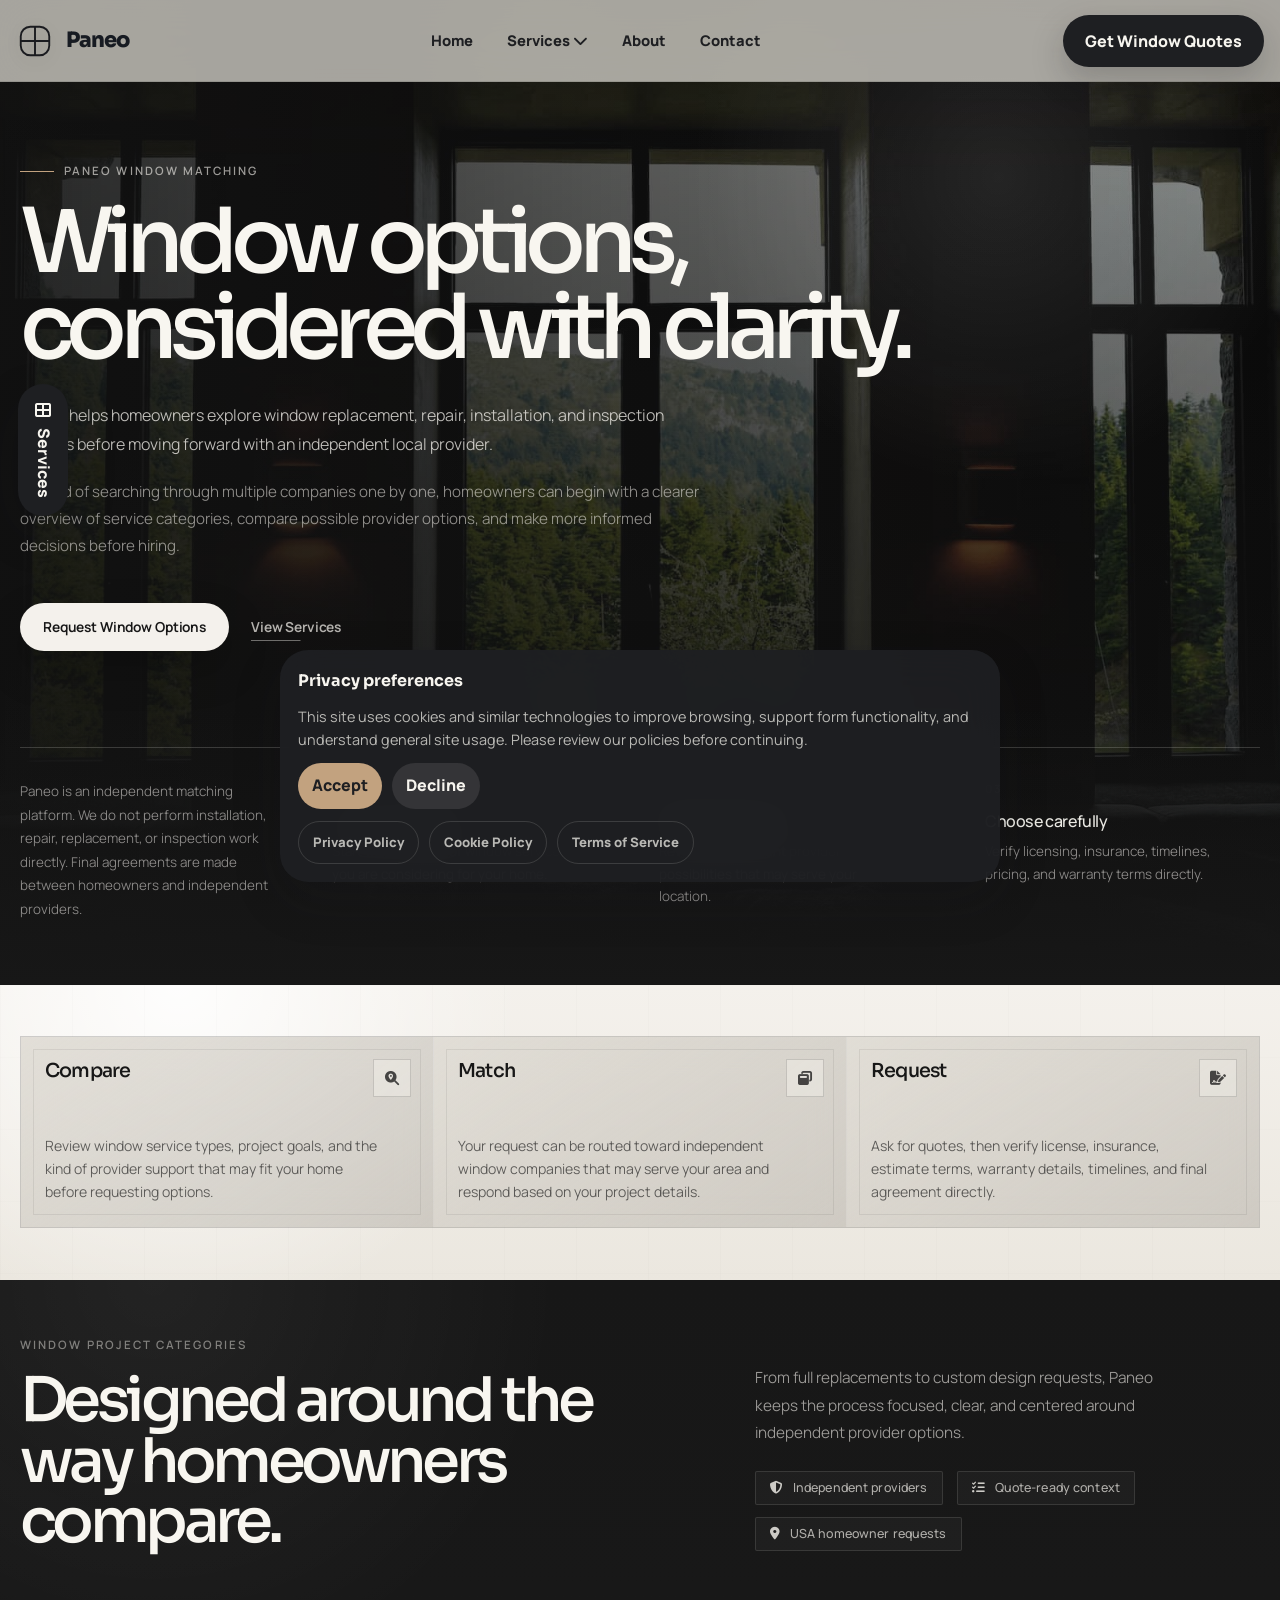
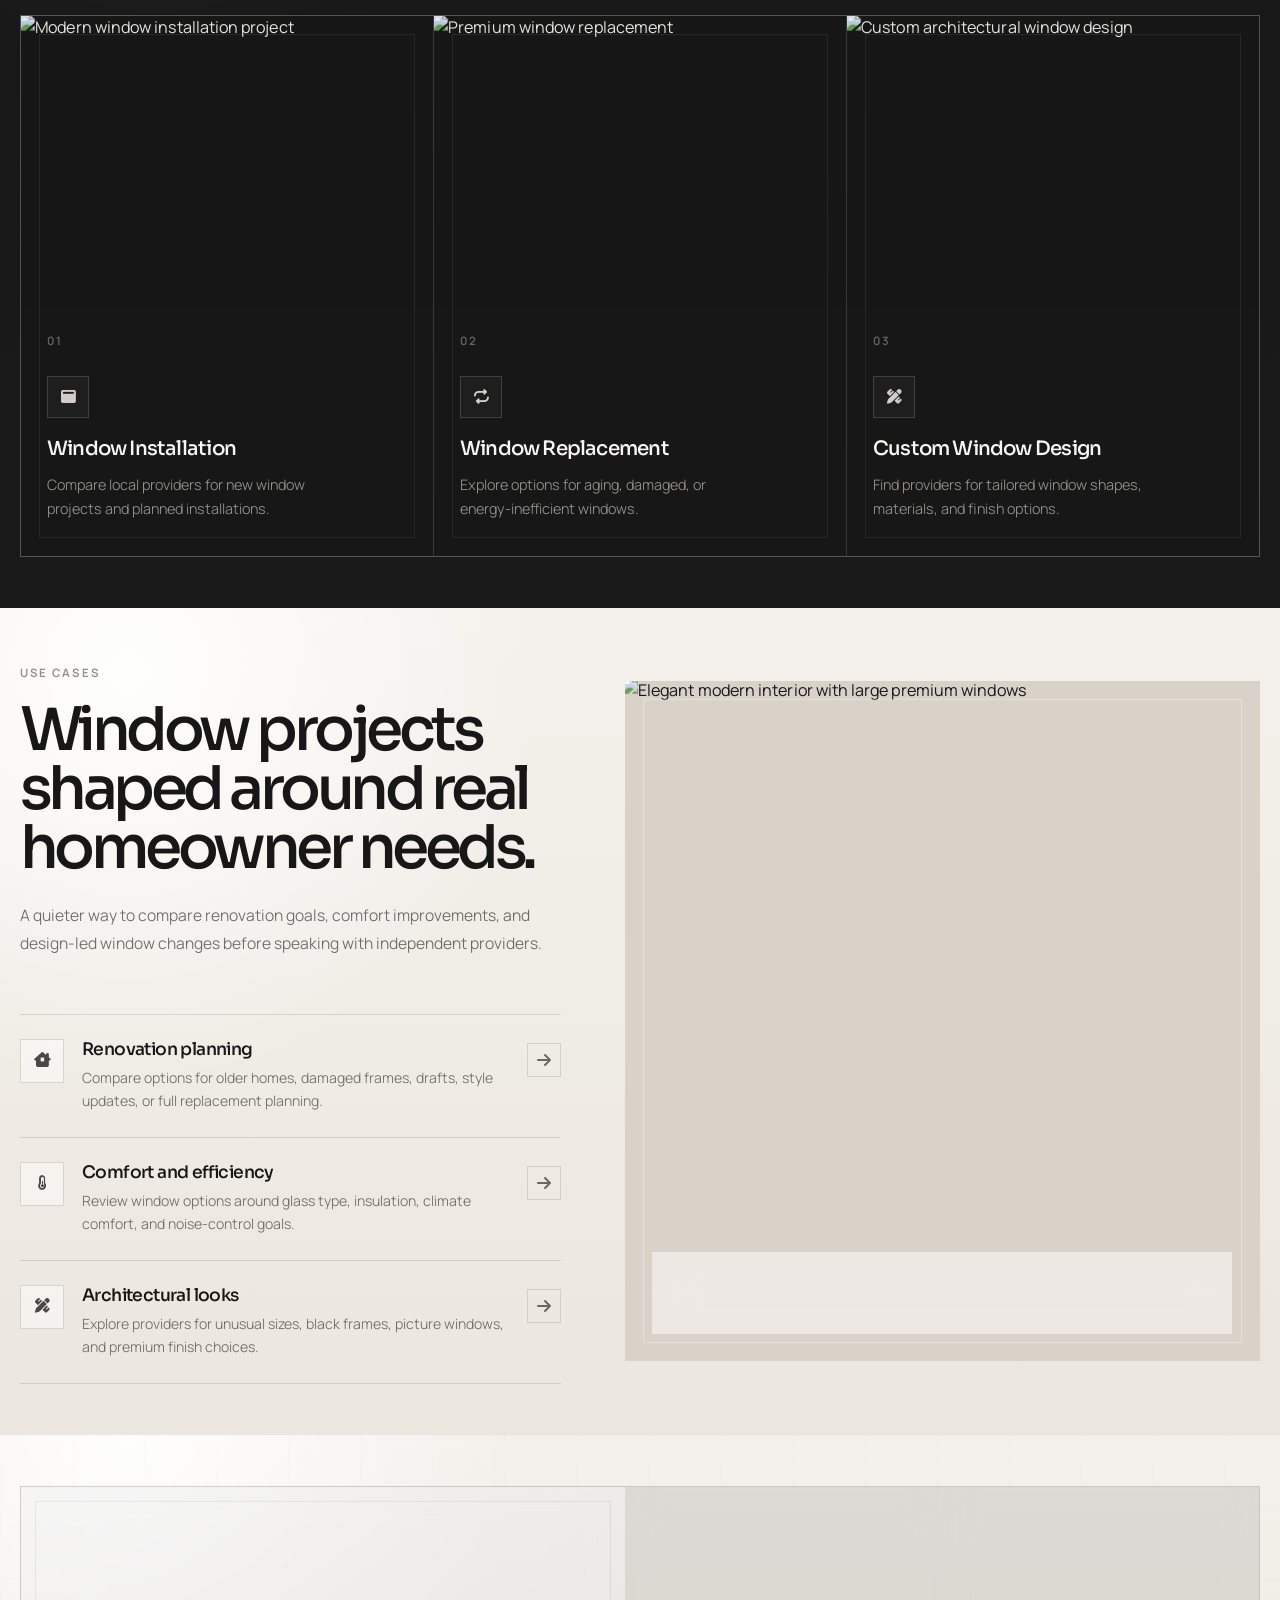
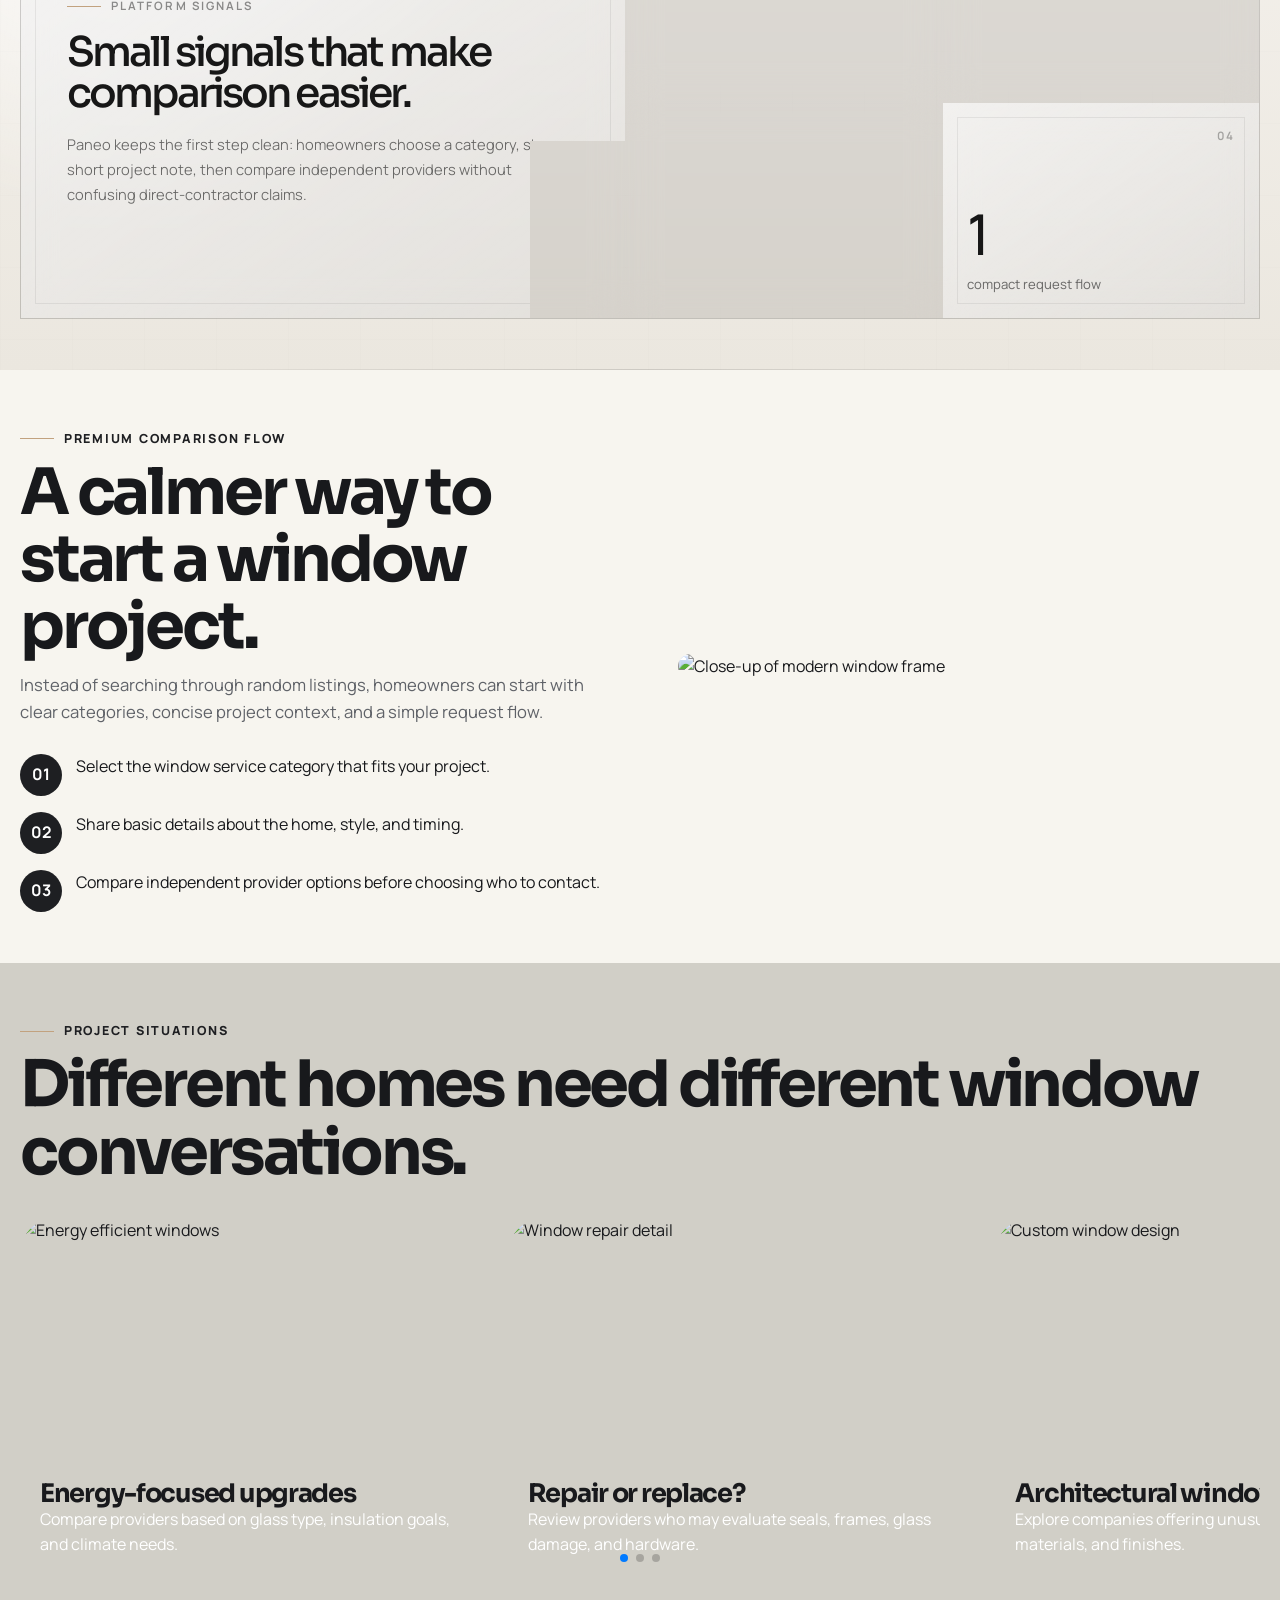
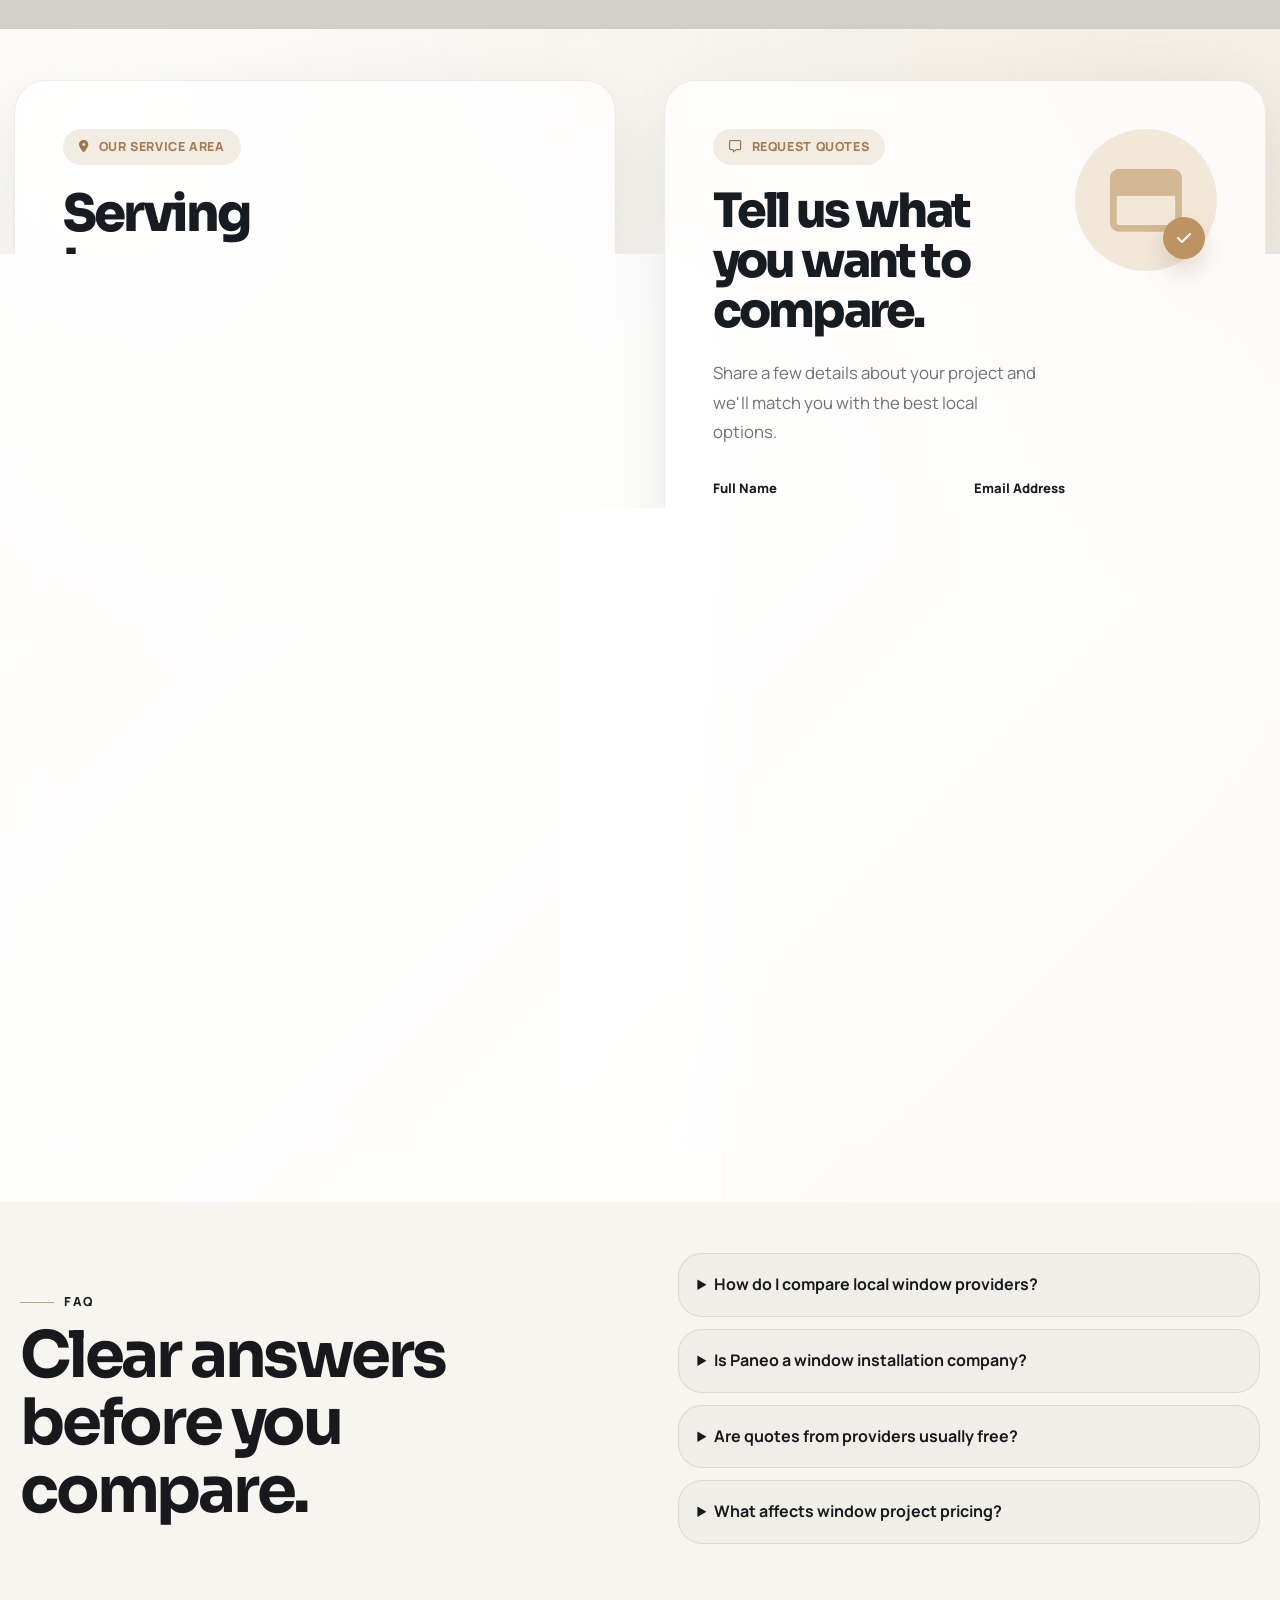
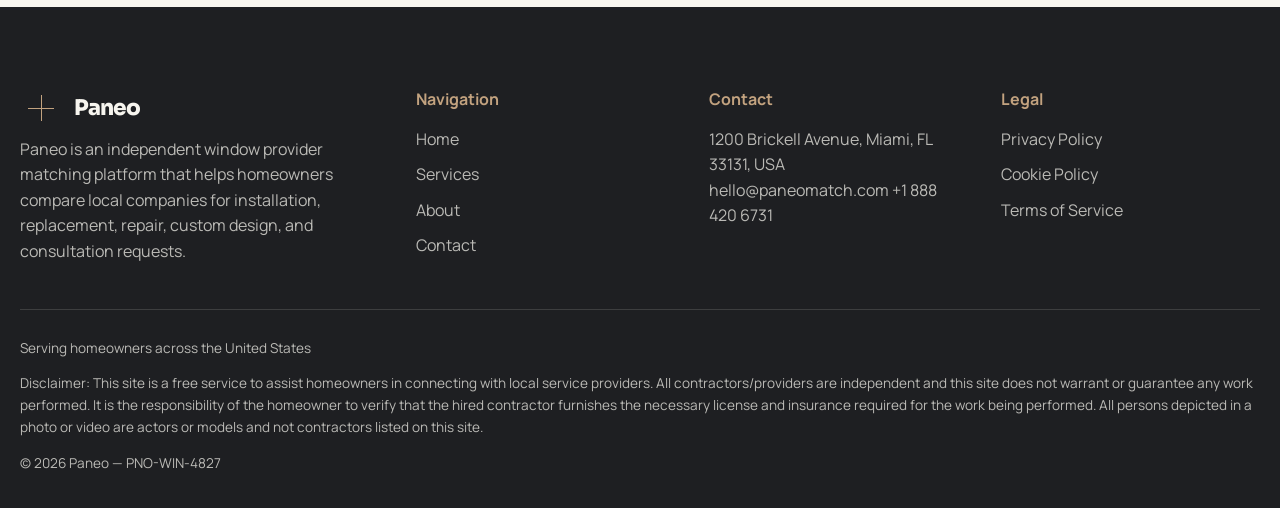
==== index.html @ 827bf626 "+" ====
<!DOCTYPE html>
<html lang="en">

<head>
    <meta charset="UTF-8">
    <meta name="viewport" content="width=device-width, initial-scale=1.0">
    <title>Paneo | Compare Local Window Providers</title>

    <meta name="description"
        content="Paneo helps homeowners compare local window providers for installation, replacement, repair, custom design, energy-efficient windows, and consultations.">

    <link rel="icon" href="favicon.svg" type="image/svg+xml">

    <!-- Fonts -->
    <link
        href="https://fonts.googleapis.com/css2?family=Manrope:wght@400;500;600;700;800&family=Sora:wght@500;600;700;800&display=swap"
        rel="stylesheet">

    <!-- Icons -->
    <link rel="stylesheet" href="https://cdnjs.cloudflare.com/ajax/libs/font-awesome/6.5.0/css/all.min.css">

    <!-- Swiper -->
    <link rel="stylesheet" href="https://cdn.jsdelivr.net/npm/swiper@11/swiper-bundle.min.css" />

    <!-- AOS -->
    <link rel="stylesheet" href="https://unpkg.com/aos@2.3.1/dist/aos.css">

    <!-- Styles -->
    <link rel="stylesheet" href="css/style.css">
</head>

<body>
    <a class="skip-link" href="#main">Skip to content</a>

    <!-- HEADER -->
    <header class="site-header">
        <div class="header-inner">
            <a class="logo logo-premium-simple" href="index.html" aria-label="Paneo home">
                <svg class="logo-icon" viewBox="0 0 48 48" fill="none">
                    <rect x="6" y="6" width="36" height="36" rx="12" />
                    <line x1="24" y1="6" x2="24" y2="42" />
                    <line x1="6" y1="24" x2="42" y2="24" />
                </svg>

                <span class="logo-text">Paneo</span>
            </a>

            <nav class="desktop-nav" aria-label="Main navigation">
                <a href="index.html">Home</a>

                <div class="nav-dropdown">
                    <button class="nav-dropdown-toggle" type="button" aria-expanded="false">
                        Services <i class="fa-solid fa-chevron-down"></i>
                    </button>

                    <div class="services-dropdown" data-services-dropdown></div>
                </div>

                <a href="about.html">About</a>
                <a href="contact.html">Contact</a>
            </nav>

            <div class="header-actions">
                <a class="btn btn-primary" href="tel:+18884206731" data-phone>
                    Get Window Quotes
                </a>

                <button class="mobile-menu-toggle" type="button" data-menu-toggle aria-label="Open menu"
                    aria-expanded="false">
                    <i class="fa-solid fa-bars"></i>
                </button>
            </div>
        </div>
    </header>

    <!-- MOBILE MENU -->
    <div class="mobile-menu" data-mobile-menu aria-hidden="true">
        <div class="mobile-menu-inner">
            <nav class="mobile-nav" aria-label="Mobile navigation">
                <a href="index.html">Home</a>

                <button class="mobile-services-toggle" type="button" data-mobile-services-toggle aria-expanded="false">
                    Services <i class="fa-solid fa-plus"></i>
                </button>

                <div class="mobile-services-list" data-mobile-services-list></div>

                <a href="about.html">About</a>
                <a href="contact.html">Contact</a>
            </nav>

            <div class="mobile-contact">
                <a href="tel:+18884206731" data-phone-number>+1 888 420 6731</a>
                <a href="mailto:hello@paneomatch.com" data-email-link data-email>hello@paneomatch.com</a>
                <span data-address>1200 Brickell Avenue, Miami, FL 33131, USA</span>
            </div>
        </div>
    </div>

    <a class="sticky-service-btn" href="services.html">
        <i class="fa-solid fa-table-cells-large"></i>
        Services
    </a>

    <main id="main">
        <!-- HERO -->
        <section class="home-hero">
            <div class="hero-bg">
                <img src="images/home/home-hero.jpg" alt="Bright modern interior with elegant large windows">
            </div>

            <div class="hero-overlay"></div>

            <div class="container">
                <div class="hero-grid">
                    <div class="hero-content reveal-up">
                        <span class="eyebrow">Paneo Window Matching</span>

                        <h1>
                            Window options, considered with clarity.
                        </h1>

                        <p class="lead">
                            Paneo helps homeowners explore window replacement, repair,
                            installation, and inspection options before moving forward
                            with an independent local provider.
                        </p>

                        <p class="hero-subtext">
                            Instead of searching through multiple companies one by one,
                            homeowners can begin with a clearer overview of service categories,
                            compare possible provider options, and make more informed decisions
                            before hiring.
                        </p>

                        <div class="hero-actions">
                            <a class="btn btn-primary" href="contact.html">
                                Request Window Options
                            </a>

                            <a class="btn btn-outline" href="services.html">
                                View Services
                            </a>
                        </div>
                    </div>
                </div>

                <div class="home-hero-meta reveal-up">
                    <p class="home-hero-meta-note">
                        Paneo is an independent matching platform. We do not perform
                        installation, repair, replacement, or inspection work directly.
                        Final agreements are made between homeowners and independent providers.
                    </p>

                    <div class="home-hero-meta-item">
                        <span>01</span>
                        <strong>Define the project</strong>
                        <p>Start with the type of window service you are considering for your home.</p>
                    </div>

                    <div class="home-hero-meta-item">
                        <span>02</span>
                        <strong>Compare options</strong>
                        <p>Review independent provider possibilities that may serve your location.</p>
                    </div>

                    <div class="home-hero-meta-item">
                        <span>03</span>
                        <strong>Choose carefully</strong>
                        <p>Verify licensing, insurance, timelines, pricing, and warranty terms directly.</p>
                    </div>
                </div>
            </div>
        </section>

        <!-- INTRO STRIP -->
        <section class="home-strip section">
            <div class="container strip-grid">
                <div class="strip-item reveal-up">
                    <i class="fa-solid fa-magnifying-glass-location"></i>
                    <h3>Compare</h3>
                    <p>
                        Review window service types, project goals, and the kind of provider support
                        that may fit your home before requesting options.
                    </p>
                </div>

                <div class="strip-item reveal-up">
                    <i class="fa-solid fa-window-restore"></i>
                    <h3>Match</h3>
                    <p>
                        Your request can be routed toward independent window companies that may serve
                        your area and respond based on your project details.
                    </p>
                </div>

                <div class="strip-item reveal-up">
                    <i class="fa-solid fa-file-signature"></i>
                    <h3>Request</h3>
                    <p>
                        Ask for quotes, then verify license, insurance, estimate terms, warranty details,
                        timelines, and final agreement directly.
                    </p>
                </div>
            </div>
        </section>

        <!-- SERVICES PREVIEW -->
        <section class="home-services section">
            <div class="container">
                <div class="home-services-head reveal-up">
                    <div class="home-services-head__left">
                        <span class="home-services-kicker">Window project categories</span>
                        <h2>Designed around the way homeowners compare.</h2>
                    </div>

                    <div class="home-services-head__right">
                        <p class="home-services-lead">
                            From full replacements to custom design requests, Paneo keeps the
                            process focused, clear, and centered around independent provider options.
                        </p>

                        <div class="home-services-meta">
                            <span><i class="fa-solid fa-shield-halved"></i> Independent providers</span>
                            <span><i class="fa-solid fa-list-check"></i> Quote-ready context</span>
                            <span><i class="fa-solid fa-location-dot"></i> USA homeowner requests</span>
                        </div>
                    </div>
                </div>

                <div class="home-services-grid">
                    <a class="home-service-card reveal-up" href="window-installation.html">
                        <div class="home-service-card__image">
                            <img src="images/services/window-installation.jpg" alt="Modern window installation project">
                        </div>

                        <div class="home-service-card__content">
                            <span class="home-service-card__number">01</span>
                            <i class="fa-solid fa-window-maximize"></i>
                            <h3>Window Installation</h3>
                            <p>Compare local providers for new window projects and planned installations.</p>
                        </div>
                    </a>

                    <a class="home-service-card reveal-up" href="window-replacement.html">
                        <div class="home-service-card__image">
                            <img src="images/services/window-replacement.jpg" alt="Premium window replacement">
                        </div>

                        <div class="home-service-card__content">
                            <span class="home-service-card__number">02</span>
                            <i class="fa-solid fa-repeat"></i>
                            <h3>Window Replacement</h3>
                            <p>Explore options for aging, damaged, or energy-inefficient windows.</p>
                        </div>
                    </a>

                    <a class="home-service-card reveal-up" href="custom-window-design.html">
                        <div class="home-service-card__image">
                            <img src="images/services/custom-window-design.jpg"
                                alt="Custom architectural window design">
                        </div>

                        <div class="home-service-card__content">
                            <span class="home-service-card__number">03</span>
                            <i class="fa-solid fa-pen-ruler"></i>
                            <h3>Custom Window Design</h3>
                            <p>Find providers for tailored window shapes, materials, and finish options.</p>
                        </div>
                    </a>
                </div>
            </div>
        </section>


        <!-- USE CASES UPGRADE -->
        <section class="home-usecases section">
            <div class="container">
                <div class="home-usecases-grid">

                    <div class="home-usecases-content reveal-up">
                        <span class="home-usecases-kicker">Use cases</span>

                        <h2>
                            Window projects shaped around real homeowner needs.
                        </h2>

                        <p class="home-usecases-lead">
                            A quieter way to compare renovation goals, comfort improvements,
                            and design-led window changes before speaking with independent providers.
                        </p>

                        <div class="home-usecases-list">
                            <a class="home-usecase-item" href="window-replacement.html">
                                <div class="home-usecase-icon">
                                    <i class="fa-solid fa-house-chimney-window"></i>
                                </div>

                                <div>
                                    <h3>Renovation planning</h3>
                                    <p>
                                        Compare options for older homes, damaged frames, drafts,
                                        style updates, or full replacement planning.
                                    </p>
                                </div>

                                <span class="home-usecase-arrow">
                                    <i class="fa-solid fa-arrow-right"></i>
                                </span>
                            </a>

                            <a class="home-usecase-item" href="energy-efficient-windows.html">
                                <div class="home-usecase-icon">
                                    <i class="fa-solid fa-temperature-half"></i>
                                </div>

                                <div>
                                    <h3>Comfort and efficiency</h3>
                                    <p>
                                        Review window options around glass type, insulation,
                                        climate comfort, and noise-control goals.
                                    </p>
                                </div>

                                <span class="home-usecase-arrow">
                                    <i class="fa-solid fa-arrow-right"></i>
                                </span>
                            </a>

                            <a class="home-usecase-item" href="custom-window-design.html">
                                <div class="home-usecase-icon">
                                    <i class="fa-solid fa-pen-ruler"></i>
                                </div>

                                <div>
                                    <h3>Architectural looks</h3>
                                    <p>
                                        Explore providers for unusual sizes, black frames,
                                        picture windows, and premium finish choices.
                                    </p>
                                </div>

                                <span class="home-usecase-arrow">
                                    <i class="fa-solid fa-arrow-right"></i>
                                </span>
                            </a>
                        </div>
                    </div>

                    <div class="home-usecases-media reveal-up">
                        <img src="images/home/usecases-window.jpg"
                            alt="Elegant modern interior with large premium windows">

                        <div class="home-usecases-media-note">
                            <span>Paneo</span>
                            <strong>Compare window options before choosing a provider.</strong>
                        </div>
                    </div>

                </div>
            </div>
        </section>

        <section class="metric-strip section">
            <div class="container metric-grid">
                <div class="metric-copy reveal-up">
                    <span class="eyebrow">Platform signals</span>
                    <h2>Small signals that make comparison easier.</h2>
                    <p>
                        Paneo keeps the first step clean: homeowners choose a category,
                        share a short project note, then compare independent providers
                        without confusing direct-contractor claims.
                    </p>
                </div>

                <div class="metric-tile reveal-up">
                    <em>01</em>
                    <strong data-count-to="6">0</strong>
                    <span>focused window categories</span>
                </div>

                <div class="metric-tile reveal-up">
                    <em>02</em>
                    <strong data-count-to="50" data-count-suffix="+">0</strong>
                    <span>state-level search coverage</span>
                </div>

                <div class="metric-tile reveal-up">
                    <em>03</em>
                    <strong data-count-to="3">0</strong>
                    <span>verification checkpoints</span>
                </div>

                <div class="metric-tile reveal-up">
                    <em>04</em>
                    <strong data-count-to="1">0</strong>
                    <span>compact request flow</span>
                </div>
            </div>
        </section>

        <!-- EXPERIENCE SECTION -->
        <section class="home-experience section">
            <div class="container experience-grid">
                <div class="experience-copy reveal-up">
                    <span class="eyebrow">Premium comparison flow</span>
                    <h2>A calmer way to start a window project.</h2>
                    <p class="lead">
                        Instead of searching through random listings, homeowners can start with
                        clear categories, concise project context, and a simple request flow.
                    </p>

                    <div class="experience-list">
                        <div>
                            <span>01</span>
                            <p>Select the window service category that fits your project.</p>
                        </div>
                        <div>
                            <span>02</span>
                            <p>Share basic details about the home, style, and timing.</p>
                        </div>
                        <div>
                            <span>03</span>
                            <p>Compare independent provider options before choosing who to contact.</p>
                        </div>
                    </div>
                </div>

                <div class="experience-visual reveal-up">
                    <img src="images/home/home-square-window-detail.jpg" alt="Close-up of modern window frame">
                </div>
            </div>
        </section>

        <!-- SWIPER -->
        <section class="home-slider section">
            <div class="container">
                <div class="section-header reveal-up">
                    <div class="section-header__main">
                        <span class="eyebrow">Project situations</span>
                        <h2>Different homes need different window conversations.</h2>
                    </div>
                </div>

                <div class="swiper homeProjectSwiper reveal-up">
                    <div class="swiper-wrapper">
                        <div class="swiper-slide project-slide">
                            <img src="images/home/slider-energy-windows.jpg" alt="Energy efficient windows">
                            <div>
                                <h3>Energy-focused upgrades</h3>
                                <p>Compare providers based on glass type, insulation goals, and climate needs.</p>
                            </div>
                        </div>

                        <div class="swiper-slide project-slide">
                            <img src="images/home/slider-repair-window.jpg" alt="Window repair detail">
                            <div>
                                <h3>Repair or replace?</h3>
                                <p>Review providers who may evaluate seals, frames, glass damage, and hardware.</p>
                            </div>
                        </div>

                        <div class="swiper-slide project-slide">
                            <img src="images/home/slider-custom-window.jpg" alt="Custom window design">
                            <div>
                                <h3>Architectural windows</h3>
                                <p>Explore companies offering unusual sizes, shapes, materials, and finishes.</p>
                            </div>
                        </div>
                    </div>

                    <div class="swiper-pagination"></div>
                </div>
            </div>
        </section>

        <!-- MAP + FORM -->
        <section class="home-contact section" id="contact">
            <div class="container">
                <div class="home-contact-grid">

                    <div class="home-contact-card home-contact-info">
                        <span class="home-contact-pill">
                            <i class="fa-solid fa-location-dot"></i>
                            Our service area
                        </span>

                        <h2>Serving homeowners across the <span>United States.</span></h2>

                        <p class="home-contact-lead">
                            Paneo helps you compare independent window providers in your area
                            so you can choose with confidence.
                        </p>

                        <div class="home-contact-stats">
                            <div>
                                <i class="fa-solid fa-shield-halved"></i>
                                <strong>50+</strong>
                                <span>States Covered</span>
                            </div>

                            <div>
                                <i class="fa-regular fa-building"></i>
                                <strong>10,000+</strong>
                                <span>Verified Providers</span>
                            </div>

                            <div>
                                <i class="fa-regular fa-star"></i>
                                <strong>100%</strong>
                                <span>Independent</span>
                            </div>
                        </div>

                        <div class="home-contact-map">
                            <img src="images/home/contact-map.jpg" alt="Paneo service area map">

                            <div class="home-contact-map-card">
                                <strong>1200 Brickell Ave</strong>
                                <span>1200 Brickell Ave, Miami, FL<br>33131, USA</span>

                                <a href="https://www.google.com/maps?q=1200%20Brickell%20Avenue%20Miami%20FL%2033131%20USA"
                                    target="_blank">
                                    <i class="fa-solid fa-arrow-up-right-from-square"></i>
                                    Get Directions
                                </a>
                            </div>

                            <span class="home-contact-pin">
                                <i class="fa-solid fa-location-dot"></i>
                            </span>
                        </div>

                        <div class="home-contact-note">
                            <i class="fa-solid fa-globe"></i>

                            <div>
                                <strong>Not in the area?</strong>
                                <span>We may still be able to help.</span>
                            </div>

                            <a href="contact.html">
                                Contact Us
                                <i class="fa-solid fa-arrow-right"></i>
                            </a>
                        </div>
                    </div>

                    <div class="home-contact-card home-contact-form-card">
                        <div class="home-contact-form-top">
                            <div>
                                <span class="home-contact-pill">
                                    <i class="fa-regular fa-message"></i>
                                    Request quotes
                                </span>

                                <h2>Tell us what you want to compare.</h2>

                                <p class="home-contact-lead">
                                    Share a few details about your project and we'll match
                                    you with the best local options.
                                </p>
                            </div>

                            <div class="home-contact-window-icon">
                                <i class="fa-regular fa-window-maximize"></i>
                                <span><i class="fa-solid fa-check"></i></span>
                            </div>
                        </div>

                        <form class="home-contact-form">
                            <div class="home-contact-form-grid">
                                <label class="home-contact-field">
                                    <span>Full Name</span>
                                    <input type="text" name="name" placeholder="Your name" required>
                                </label>

                                <label class="home-contact-field">
                                    <span>Email Address</span>
                                    <input type="email" name="email" placeholder="you@example.com" required>
                                </label>

                                <label class="home-contact-field">
                                    <span>Phone Number</span>
                                    <input type="tel" name="phone" placeholder="(000) 123-4567" required>
                                </label>

                                <label class="home-contact-field home-contact-select">
                                    <span>Service Type</span>

                                    <select name="service" required>
                                        <option value="">Select a service</option>
                                        <option>Window Installation</option>
                                        <option>Window Replacement</option>
                                        <option>Window Repair</option>
                                        <option>Custom Window Design</option>
                                        <option>Energy-Efficient Windows</option>
                                        <option>Window Consultation</option>
                                    </select>

                                    <i class="fa-solid fa-chevron-down"></i>
                                </label>

                                <label class="home-contact-field home-contact-field-wide">
                                    <span>Project Details <em>(optional)</em></span>
                                    <textarea name="message" maxlength="500"
                                        placeholder="Tell us about your project..."></textarea>
                                    <small>0/500</small>
                                </label>
                            </div>

                            <div class="home-contact-trust">
                                <div>
                                    <i class="fa-solid fa-lock"></i>
                                    <p><strong>Your info is safe</strong><span>We never share your data.</span></p>
                                </div>

                                <div>
                                    <i class="fa-regular fa-clock"></i>
                                    <p><strong>Fast responses</strong><span>Most quotes in 24–48 hrs.</span></p>
                                </div>

                                <div>
                                    <i class="fa-solid fa-badge-check"></i>
                                    <p><strong>No obligation</strong><span>Compare at your pace.</span></p>
                                </div>
                            </div>

                            <button class="home-contact-submit" type="submit">
                                Submit Request
                                <i class="fa-solid fa-arrow-right"></i>
                            </button>
                        </form>
                    </div>

                </div>
            </div>
        </section>

        <!-- FAQ -->
        <section class="home-faq section">
            <div class="container faq-grid">
                <div class="section-header reveal-up">
                    <div class="section-header__main">
                        <span class="eyebrow">FAQ</span>
                        <h2>Clear answers before you compare.</h2>
                    </div>
                </div>

                <div class="faq-list reveal-up">
                    <details>
                        <summary>How do I compare local window providers?</summary>
                        <p>Start by choosing a service category, then request provider options based on your project
                            type, location, timing, and window preferences.</p>
                    </details>

                    <details>
                        <summary>Is Paneo a window installation company?</summary>
                        <p>No. Paneo is an independent matching platform. Contractors and providers are independent, and
                            homeowners choose who they contact or hire.</p>
                    </details>

                    <details>
                        <summary>Are quotes from providers usually free?</summary>
                        <p>Many providers offer free estimates, but quote policies can vary. Homeowners should confirm
                            pricing and terms directly with each provider.</p>
                    </details>

                    <details>
                        <summary>What affects window project pricing?</summary>
                        <p>Pricing may depend on window size, glass type, frame material, quantity, labor, property
                            access, location, and the provider selected.</p>
                    </details>
                </div>
            </div>
        </section>
    </main>

    <footer class="site-footer"></footer>

    <!-- FAQ Schema -->
    <script type="application/ld+json">
    {
        "@context": "https://schema.org",
        "@type": "FAQPage",
        "mainEntity": [
            {
                "@type": "Question",
                "name": "How do I compare local window providers?",
                "acceptedAnswer": {
                    "@type": "Answer",
                    "text": "Start by choosing a service category, then request provider options based on your project type, location, timing, and window preferences."
                }
            },
            {
                "@type": "Question",
                "name": "Is Paneo a window installation company?",
                "acceptedAnswer": {
                    "@type": "Answer",
                    "text": "No. Paneo is an independent matching platform. Contractors and providers are independent, and homeowners choose who they contact or hire."
                }
            },
            {
                "@type": "Question",
                "name": "Are quotes from providers usually free?",
                "acceptedAnswer": {
                    "@type": "Answer",
                    "text": "Many providers offer free estimates, but quote policies can vary. Homeowners should confirm pricing and terms directly with each provider."
                }
            },
            {
                "@type": "Question",
                "name": "What affects window project pricing?",
                "acceptedAnswer": {
                    "@type": "Answer",
                    "text": "Pricing may depend on window size, glass type, frame material, quantity, labor, property access, location, and the provider selected."
                }
            }
        ]
    }
    </script>

    <script src="https://cdn.jsdelivr.net/npm/swiper@11/swiper-bundle.min.js"></script>
    <script src="https://unpkg.com/aos@2.3.1/dist/aos.js"></script>

    <script src="js/config.js"></script>
    <script src="js/services-data.js"></script>
    <script src="js/main.js"></script>
    <script src="js/home.js"></script>
</body>

</html>
---- css/style.css ----
/* ===============================
   PANE0 / PANEO GLOBAL STYLES
================================ */

@import url("home.css");
@import url("services.css");
@import url("about.css");
@import url("contact.css");
@import url("service-page.css");
@import url("legal.css");
@import url("premium-upgrades.css");
@import url("final-redesign.css");
@import url("ultra-polish.css");

/* ===============================
   VARIABLES
================================ */

:root {
    --color-bg: #d1cfc7;
    --color-bg-soft: #ddd9cf;
    --color-dark: #1e1f22;
    --color-dark-2: #18191c;
    --color-accent: #c2a27f;
    --color-accent-dark: #9f7d59;
    --color-line: #9a9da3;
    --color-white: #f7f5ef;
    --color-muted: #5f6268;

    --font-main: "Manrope", system-ui, sans-serif;
    --font-display: "Sora", system-ui, sans-serif;

    --container: 1440px;
    --header-height: 82px;

    --radius-sm: 14px;
    --radius-md: 24px;
    --radius-lg: 36px;
    --radius-xl: 48px;

    --shadow-soft: 0 24px 80px rgba(24, 25, 28, 0.12);
    --shadow-card: 0 18px 50px rgba(24, 25, 28, 0.16);

    --transition: 0.35s ease;
}

/* ===============================
   RESET
================================ */

*,
*::before,
*::after {
    box-sizing: border-box;
}

html {
    scroll-behavior: smooth;
    overflow-x: hidden;
    scroll-padding-top: calc(var(--header-height) + 12px);
}

body {
    margin: 0;
    min-width: 320px;
    overflow-x: hidden;
    background:
        radial-gradient(circle at 15% 5%, rgba(255, 255, 255, 0.35), transparent 28%),
        linear-gradient(135deg, var(--color-bg), var(--color-bg-soft));
    color: var(--color-text, #18191c);
    font-family: var(--font-main);
    font-size: 16px;
    line-height: 1.6;
}

img,
picture,
video,
canvas,
svg {
    max-width: 100%;
    display: block;
}

img {
    object-fit: cover;
}

a {
    color: inherit;
    text-decoration: none;
}

button,
input,
textarea,
select {
    font: inherit;
}

button {
    border: 0;
    cursor: pointer;
}

ul,
ol {
    padding: 0;
    margin: 0;
    list-style: none;
}

h1,
h2,
h3,
h4,
p {
    margin: 0;
}

/* ===============================
   ACCESSIBILITY
================================ */

.skip-link {
    position: fixed;
    top: 14px;
    left: 14px;
    z-index: 9999;
    transform: translateY(-140%);
    padding: 12px 18px;
    background: var(--color-dark);
    color: var(--color-white);
    border-radius: 999px;
    transition: var(--transition);
}

.skip-link:focus {
    transform: translateY(0);
}

:focus-visible {
    outline: 3px solid var(--color-accent);
    outline-offset: 4px;
}

/* ===============================
   BASE LAYOUT
================================ */

.container {
    width: min(100% - 40px, var(--container));
    margin-inline: auto;
}

.section {
    position: relative;
    padding: clamp(35px, 4vw, 65px) 0;
}

.section-header {
    max-width: 760px;
    margin-bottom: clamp(16px, 2.5vw, 32px);
}

.section-header__main {
    min-width: 0;
}

@media (min-width: 1100px) {
    .section-header {
        max-width: none;
        display: flex;
        flex-wrap: wrap;
        align-items: flex-end;
        justify-content: space-between;
        column-gap: clamp(24px, 4vw, 84px);
        row-gap: 16px;
    }

    .section-header__main {
        flex: 1 1 520px;
    }

    .section-header .lead {
        flex: 0 1 540px;
        margin-top: 0;
        max-width: 540px;
        min-width: 0;
    }
}

.eyebrow {
    display: inline-flex;
    align-items: center;
    gap: 10px;
    margin-bottom: 10px;
    color: var(--color-dark);
    font-size: 0.78rem;
    font-weight: 800;
    letter-spacing: 0.14em;
    text-transform: uppercase;
}

.eyebrow::before {
    content: "";
    width: 34px;
    height: 1px;
    background: var(--color-accent);
}

h1,
h2,
h3 {
    font-family: var(--font-display);
    color: var(--color-dark-2);
    line-height: 1.05;
    letter-spacing: -0.05em;
}

h1 {
    font-size: clamp(3.1rem, 8vw, 8.5rem);
}

h2 {
    font-size: clamp(2.2rem, 5vw, 5.6rem);
}

h3 {
    font-size: clamp(1.35rem, 2vw, 2.2rem);
}

.lead {
    max-width: 680px;
    margin-top: 12px;
    color: var(--color-muted);
    font-size: clamp(1rem, 1.3vw, 1.18rem);
}

/* ===============================
   BUTTONS
================================ */

.btn {
    display: inline-flex;
    align-items: center;
    justify-content: center;
    gap: 10px;
    min-height: 52px;
    padding: 14px 22px;
    border-radius: 999px;
    font-weight: 800;
    line-height: 1;
    transition: transform var(--transition), box-shadow var(--transition), background var(--transition);
}

.btn-primary {
    background: var(--color-dark);
    color: var(--color-white);
    box-shadow: 0 14px 34px rgba(24, 25, 28, 0.22);
}

.btn-primary:hover {
    transform: translateY(-3px);
    background: #000;
    box-shadow: 0 22px 50px rgba(24, 25, 28, 0.3);
}

.btn-accent {
    background: var(--color-accent);
    color: var(--color-dark);
}

.btn-accent:hover {
    transform: translateY(-3px);
    background: var(--color-accent-dark);
}

.btn-ghost {
    border: 1px solid rgba(24, 25, 28, 0.18);
    background: rgba(247, 245, 239, 0.42);
    color: var(--color-dark);
    backdrop-filter: blur(18px);
}

.btn-ghost:hover {
    transform: translateY(-3px);
    border-color: var(--color-dark);
}

/* ===============================
   HEADER
================================ */

.site-header {
    position: fixed;
    top: 0;
    left: 0;
    right: 0;
    z-index: 1000;
    height: var(--header-height);
    background: rgba(209, 207, 199, 0.78);
    backdrop-filter: blur(22px);
    border-bottom: 1px solid rgba(24, 25, 28, 0.12);
}

.header-inner {
    width: min(100% - 32px, var(--container));
    height: 100%;
    margin-inline: auto;
    display: flex;
    align-items: center;
    justify-content: space-between;
    gap: 24px;
}

.logo {
    display: inline-flex;
    align-items: center;
    gap: 12px;
    font-family: var(--font-display);
    font-size: 1.35rem;
    font-weight: 900;
    letter-spacing: -0.05em;
}

.logo-mark {
    position: relative;
    width: 42px;
    height: 42px;
    border: 1px solid var(--color-dark);
    border-radius: 14px;
}

.logo-mark::before,
.logo-mark::after {
    content: "";
    position: absolute;
    background: var(--color-accent);
}

.logo-mark::before {
    left: 50%;
    top: 7px;
    width: 1px;
    height: 26px;
}

.logo-mark::after {
    top: 50%;
    left: 7px;
    width: 26px;
    height: 1px;
}

.desktop-nav {
    display: flex;
    align-items: center;
    gap: 6px;
}

.desktop-nav a,
.nav-dropdown-toggle {
    padding: 12px 14px;
    border-radius: 999px;
    color: var(--color-dark);
    font-size: 0.92rem;
    font-weight: 800;
    background: transparent;
    transition: var(--transition);
}

.desktop-nav a:hover,
.nav-dropdown-toggle:hover {
    background: rgba(247, 245, 239, 0.55);
}

.header-actions {
    display: flex;
    align-items: center;
    gap: 12px;
}

.mobile-menu-toggle {
    display: none;
    width: 48px;
    height: 48px;
    border-radius: 50%;
    background: var(--color-dark);
    color: var(--color-white);
}

/* ===============================
   DROPDOWN
================================ */

.nav-dropdown {
    position: relative;
}

.services-dropdown {
    position: absolute;
    top: calc(100% + 18px);
    left: 0;
    width: 330px;
    padding: 12px;
    border: 1px solid rgba(24, 25, 28, 0.12);
    border-radius: 28px;
    background: rgba(247, 245, 239, 0.92);
    box-shadow: var(--shadow-soft);
    backdrop-filter: blur(22px);
    opacity: 0;
    visibility: hidden;
    transform: translateY(14px);
    transition: var(--transition);
}

.nav-dropdown:hover .services-dropdown,
.nav-dropdown.is-open .services-dropdown {
    opacity: 1;
    visibility: visible;
    transform: translateY(0);
}

.services-dropdown a {
    display: flex;
    align-items: center;
    gap: 12px;
    padding: 14px;
    border-radius: 18px;
}

.services-dropdown a:hover {
    background: rgba(194, 162, 127, 0.18);
}

/* ===============================
   MOBILE MENU
================================ */

.mobile-menu {
    position: fixed;
    inset: 0;
    z-index: 999;
    display: grid;
    align-items: center;
    padding: 100px 22px 28px;
    background:
        radial-gradient(circle at top right, rgba(194, 162, 127, 0.25), transparent 30%),
        var(--color-dark);
    color: var(--color-white);
    transform: translateX(100%);
    transition: transform 0.55s cubic-bezier(.19, 1, .22, 1);
}

.mobile-menu.is-open {
    transform: translateX(0);
}

.mobile-menu-inner {
    width: min(100%, 760px);
    margin-inline: auto;
}

.mobile-nav {
    display: grid;
    gap: 12px;
}

.mobile-nav a,
.mobile-services-toggle {
    display: flex;
    justify-content: space-between;
    align-items: center;
    padding: 18px 0;
    border-bottom: 1px solid rgba(247, 245, 239, 0.14);
    color: var(--color-white);
    font-family: var(--font-display);
    font-size: clamp(1.7rem, 8vw, 4rem);
    font-weight: 800;
    letter-spacing: -0.05em;
    background: transparent;
}

.mobile-services-list {
    display: none;
    gap: 10px;
    padding: 18px 0;
}

.mobile-services-list.is-open {
    display: grid;
}

.mobile-services-list a {
    font-family: var(--font-main);
    font-size: 1rem;
    letter-spacing: 0;
    padding: 12px 16px;
    border: 1px solid rgba(247, 245, 239, 0.14);
    border-radius: 999px;
}

.mobile-contact {
    margin-top: 34px;
    display: grid;
    gap: 12px;
    color: rgba(247, 245, 239, 0.78);
}

/* ===============================
   STICKY LEFT SERVICE BUTTON
================================ */

.sticky-service-btn {
    position: fixed;
    left: 18px;
    top: 50%;
    z-index: 800;
    transform: translateY(-50%);
    writing-mode: vertical-rl;
    display: inline-flex;
    align-items: center;
    gap: 10px;
    padding: 18px 12px;
    border-radius: 999px;
    background: var(--color-dark);
    color: var(--color-white);
    box-shadow: var(--shadow-card);
    font-weight: 800;
    transition: var(--transition);
}

.sticky-service-btn:hover {
    background: var(--color-accent);
    color: var(--color-dark);
}

/* ===============================
   CARDS
================================ */

.premium-card {
    position: relative;
    overflow: hidden;
    border: 1px solid rgba(24, 25, 28, 0.12);
    border-radius: var(--radius-lg);
    background: rgba(247, 245, 239, 0.48);
    box-shadow: var(--shadow-soft);
    backdrop-filter: blur(18px);
}

.image-card {
    position: relative;
    min-height: 420px;
    overflow: hidden;
    border-radius: var(--radius-lg);
    color: var(--color-white);
    isolation: isolate;
}

.image-card img {
    position: absolute;
    inset: 0;
    width: 100%;
    height: 100%;
    transition: transform 0.8s ease;
    z-index: -2;
}

.image-card::after {
    content: "";
    position: absolute;
    inset: 0;
    z-index: -1;
    background: linear-gradient(180deg, rgba(24, 25, 28, 0.1), rgba(24, 25, 28, 0.78));
}

.image-card:hover img {
    transform: scale(1.08);
}

.image-card-content {
    position: absolute;
    inset: auto 24px 24px;
    display: grid;
    gap: 12px;
}

/* ===============================
   FORMS
================================ */

.form-card {
    max-width: 560px;
    padding: clamp(22px, 4vw, 36px);
    border-radius: var(--radius-lg);
    background: rgba(247, 245, 239, 0.72);
    border: 1px solid rgba(24, 25, 28, 0.12);
    box-shadow: var(--shadow-soft);
}

.form-grid {
    display: grid;
    gap: 14px;
}

.form-field {
    position: relative;
}

.form-field input,
.form-field textarea,
.form-field select {
    width: 100%;
    min-height: 54px;
    padding: 15px 44px 15px 16px;
    border: 1px solid rgba(24, 25, 28, 0.16);
    border-radius: 18px;
    background: rgba(255, 255, 255, 0.42);
    color: var(--color-dark);
    resize: none;
    transition: var(--transition);
}

.form-field textarea {
    min-height: 110px;
}

.form-field input:focus,
.form-field textarea:focus,
.form-field select:focus {
    border-color: var(--color-accent);
    background: rgba(255, 255, 255, 0.7);
}

.form-field .field-check {
    position: absolute;
    right: 16px;
    top: 17px;
    width: 20px;
    height: 20px;
    border-radius: 50%;
    background: var(--color-accent);
    opacity: 0;
    transform: scale(0.6);
    transition: var(--transition);
}

.form-field input:valid+.field-check,
.form-field textarea:valid+.field-check {
    opacity: 1;
    transform: scale(1);
}

/* ===============================
   FOOTER
================================ */

.site-footer {
    position: relative;
    overflow: hidden;
    background: var(--color-dark);
    color: var(--color-white);
    padding: 80px 0 34px;
}

.footer-container {
    width: min(100% - 40px, var(--container));
    margin-inline: auto;
}

.footer-top {
    display: grid;
    grid-template-columns: 1.4fr repeat(3, 1fr);
    gap: 34px;
    padding-bottom: 44px;
    border-bottom: 1px solid rgba(247, 245, 239, 0.14);
}

.footer-brand h3 {
    color: var(--color-white);
    margin-bottom: 14px;
}

.footer-brand p,
.footer-bottom,
.footer-contact p,
.footer-contact a,
.footer-nav a,
.footer-legal a {
    color: rgba(247, 245, 239, 0.72);
}

.site-footer h4 {
    margin-bottom: 14px;
    color: var(--color-accent);
}

.site-footer li+li {
    margin-top: 10px;
}

.site-footer a:hover {
    color: var(--color-white);
}

.footer-bottom {
    display: grid;
    gap: 14px;
    padding-top: 28px;
    font-size: 0.85rem;
}

/* ===============================
   COOKIE BANNER
================================ */

.cookie-banner {
    position: fixed;
    left: 50%;
    bottom: 18px;
    z-index: 2000;
    width: min(720px, calc(100% - 28px));
    transform: translateX(-50%);
    padding: 18px;
    border-radius: 28px;
    background: rgba(30, 31, 34, 0.94);
    color: var(--color-white);
    box-shadow: var(--shadow-card);
    backdrop-filter: blur(20px);
}

.cookie-content {
    display: grid;
    gap: 12px;
}

.cookie-content h4 {
    color: var(--color-white);
    font-family: var(--font-display);
}

.cookie-content p {
    color: rgba(247, 245, 239, 0.72);
    font-size: 0.9rem;
}

.cookie-actions,
.cookie-links {
    display: flex;
    flex-wrap: wrap;
    gap: 10px;
}

.cookie-actions button,
.cookie-links a {
    padding: 10px 14px;
    border-radius: 999px;
    font-weight: 800;
}

.btn-accept {
    background: var(--color-accent);
    color: var(--color-dark);
}

.btn-decline {
    background: rgba(247, 245, 239, 0.1);
    color: var(--color-white);
}

.cookie-links a {
    border: 1px solid rgba(247, 245, 239, 0.14);
    color: rgba(247, 245, 239, 0.72);
    font-size: 0.82rem;
}

/* ===============================
   ANIMATION HELPERS
================================ */

.reveal-up {
    opacity: 1;
    transform: none;
}

.reveal-ready .reveal-up {
    opacity: 0;
    transform: translateY(28px);
    transition: 0.7s ease;
}

.reveal-ready .reveal-up.is-visible {
    opacity: 1;
    transform: translateY(0);
}

.hover-line {
    position: relative;
}

.hover-line::after {
    content: "";
    position: absolute;
    left: 0;
    bottom: -4px;
    width: 0;
    height: 1px;
    background: var(--color-accent);
    transition: var(--transition);
}

.hover-line:hover::after {
    width: 100%;
}

/* ===============================
   RESPONSIVE
================================ */

@media (max-width: 1100px) {
    .desktop-nav {
        display: none;
    }

    .mobile-menu-toggle {
        display: inline-grid;
        place-items: center;
    }

    .header-actions .btn-primary {
        min-height: 46px;
        padding: 12px 16px;
        font-size: 0.85rem;
    }

    .footer-top {
        grid-template-columns: 1fr 1fr;
    }
}

@media (max-width: 760px) {
    :root {
        --header-height: 74px;
    }

    .container,
    .footer-container {
        width: min(100% - 28px, var(--container));
    }

    .section {
        padding: 32px 0;
    }

    .header-inner {
        width: min(100% - 24px, var(--container));
    }

    .logo {
        font-size: 1.1rem;
    }

    .logo-mark {
        width: 38px;
        height: 38px;
    }

    .header-actions {
        gap: 8px;
    }

    .header-actions .btn-primary {
        max-width: 152px;
        white-space: nowrap;
        overflow: hidden;
        text-overflow: ellipsis;
    }

    .sticky-service-btn {
        left: 10px;
        padding: 14px 10px;
        font-size: 0.78rem;
    }

    .footer-top {
        grid-template-columns: 1fr;
    }

    .cookie-banner {
        bottom: 10px;
        border-radius: 22px;
    }
}

@media (max-width: 460px) {
    h1 {
        font-size: clamp(2.75rem, 17vw, 4.2rem);
    }

    .header-actions .btn-primary {
        max-width: 124px;
        padding-inline: 12px;
    }

    .mobile-nav a,
    .mobile-services-toggle {
        font-size: 2rem;
    }
}

/* ===============================
   LOGO FIX
================================ */

.site-header .logo {
    display: inline-flex;
    align-items: center;
    gap: 12px;
    font-family: var(--font-display);
    font-size: 1.35rem;
    font-weight: 900;
    letter-spacing: -0.05em;
    color: var(--color-dark);
}

.site-header .logo-mark {
    position: relative;
    flex: 0 0 42px;
    width: 42px;
    height: 42px;
    border: 1px solid var(--color-dark);
    border-radius: 14px;
}

.site-header .logo-mark::before,
.site-header .logo-mark::after {
    content: "";
    position: absolute;
    display: block;
    background: var(--color-accent);
}

.site-header .logo-mark::before {
    left: 50%;
    top: 7px;
    width: 1px;
    height: 26px;
    transform: translateX(-50%);
}

.site-header .logo-mark::after {
    top: 50%;
    left: 7px;
    width: 26px;
    height: 1px;
    transform: translateY(-50%);
}

/* ===============================
   PREMIUM SIMPLE LOGO
================================ */

.logo-premium-simple {
    display: inline-flex;
    align-items: center;
    gap: 12px;
    font-family: var(--font-display);
    font-weight: 900;
    letter-spacing: -0.045em;
}

/* сама иконка */
.logo-premium-simple .logo-icon {
    width: 38px;
    height: 38px;
    stroke: #1a1b1f;
    stroke-width: 2.4;
    /* жирнее */
    border-radius: 12px;

    /* subtle depth */
    filter: drop-shadow(0 4px 8px rgba(0, 0, 0, 0.08));
    transition: all 0.3s ease;
}

/* текст */
.logo-premium-simple .logo-text {
    font-size: 1.32rem;
    color: #171b22;
    transition: 0.3s ease;
}

/* hover — дорогой subtle */
.logo-premium-simple:hover .logo-icon {
    stroke: #b08a5e;
    transform: translateY(-1px);
    filter: drop-shadow(0 8px 16px rgba(0, 0, 0, 0.12));
}

.logo-premium-simple:hover .logo-text {
    color: #b08a5e;
}
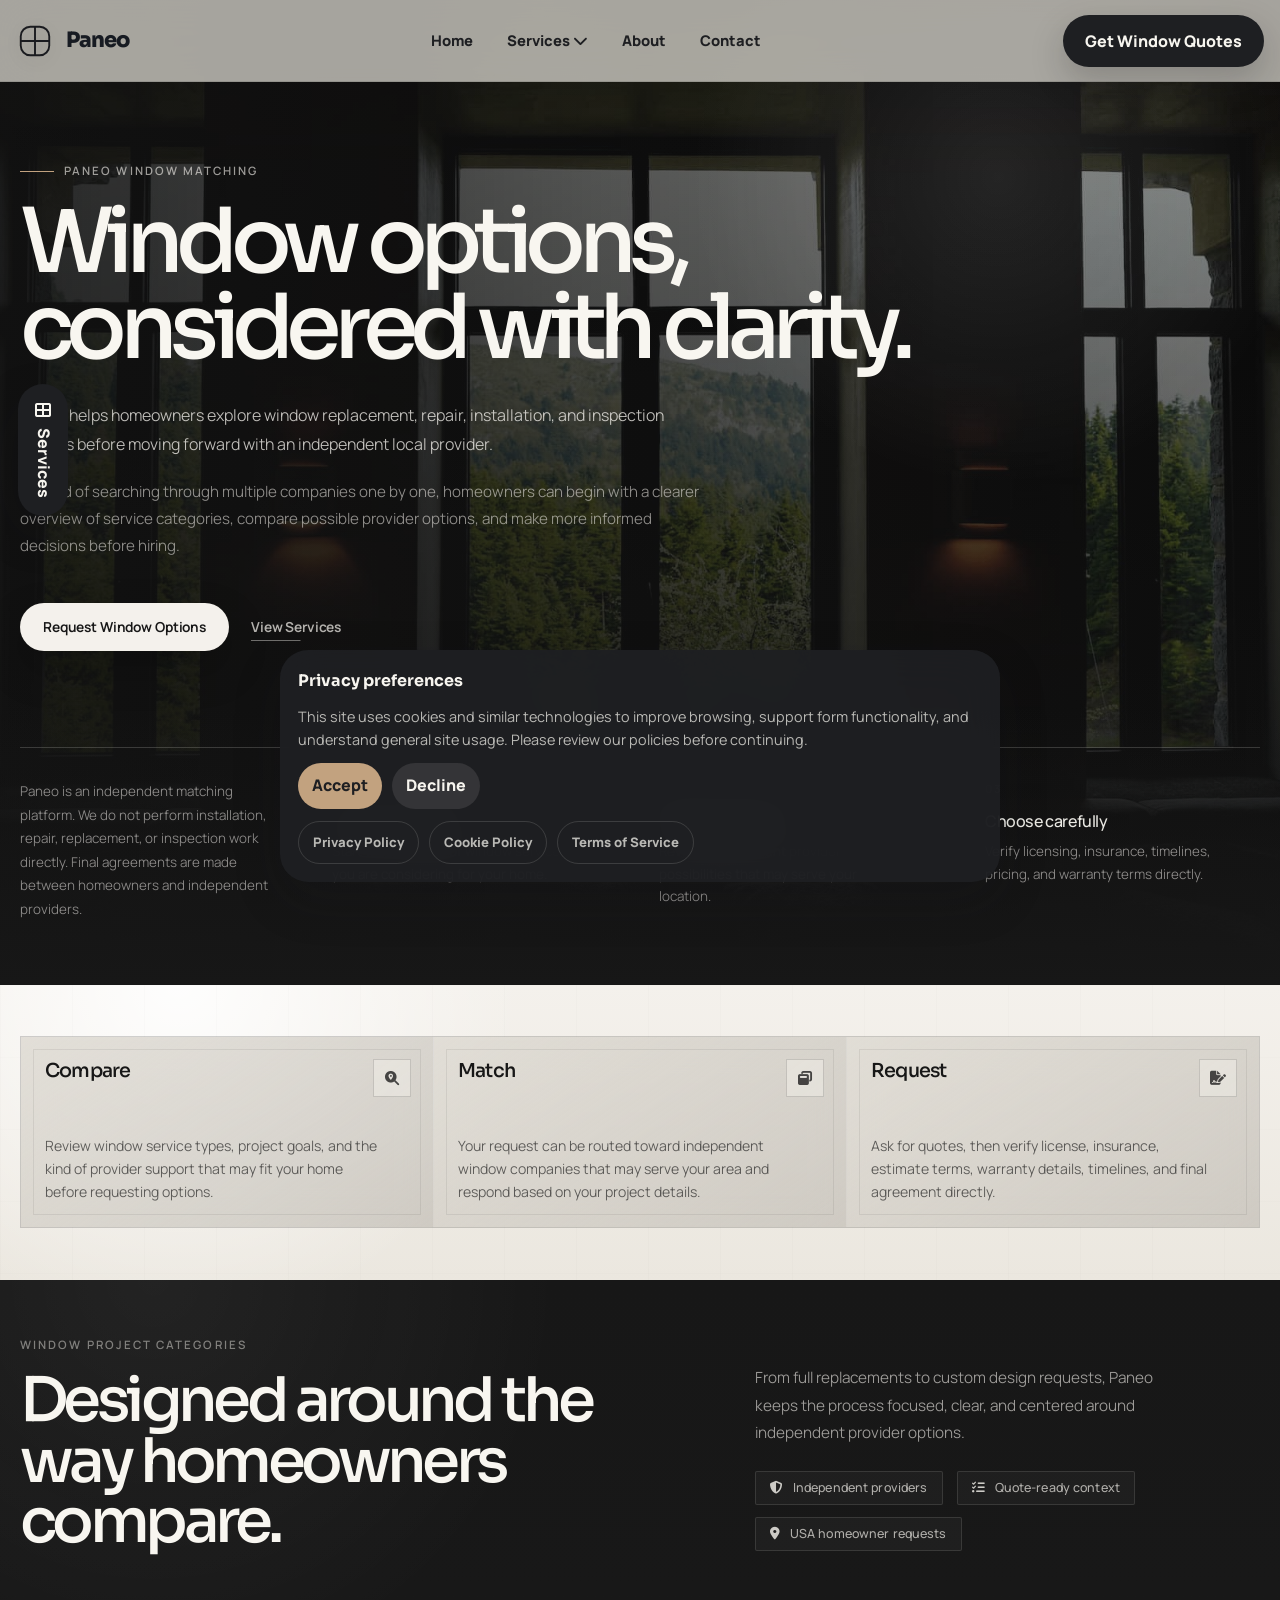
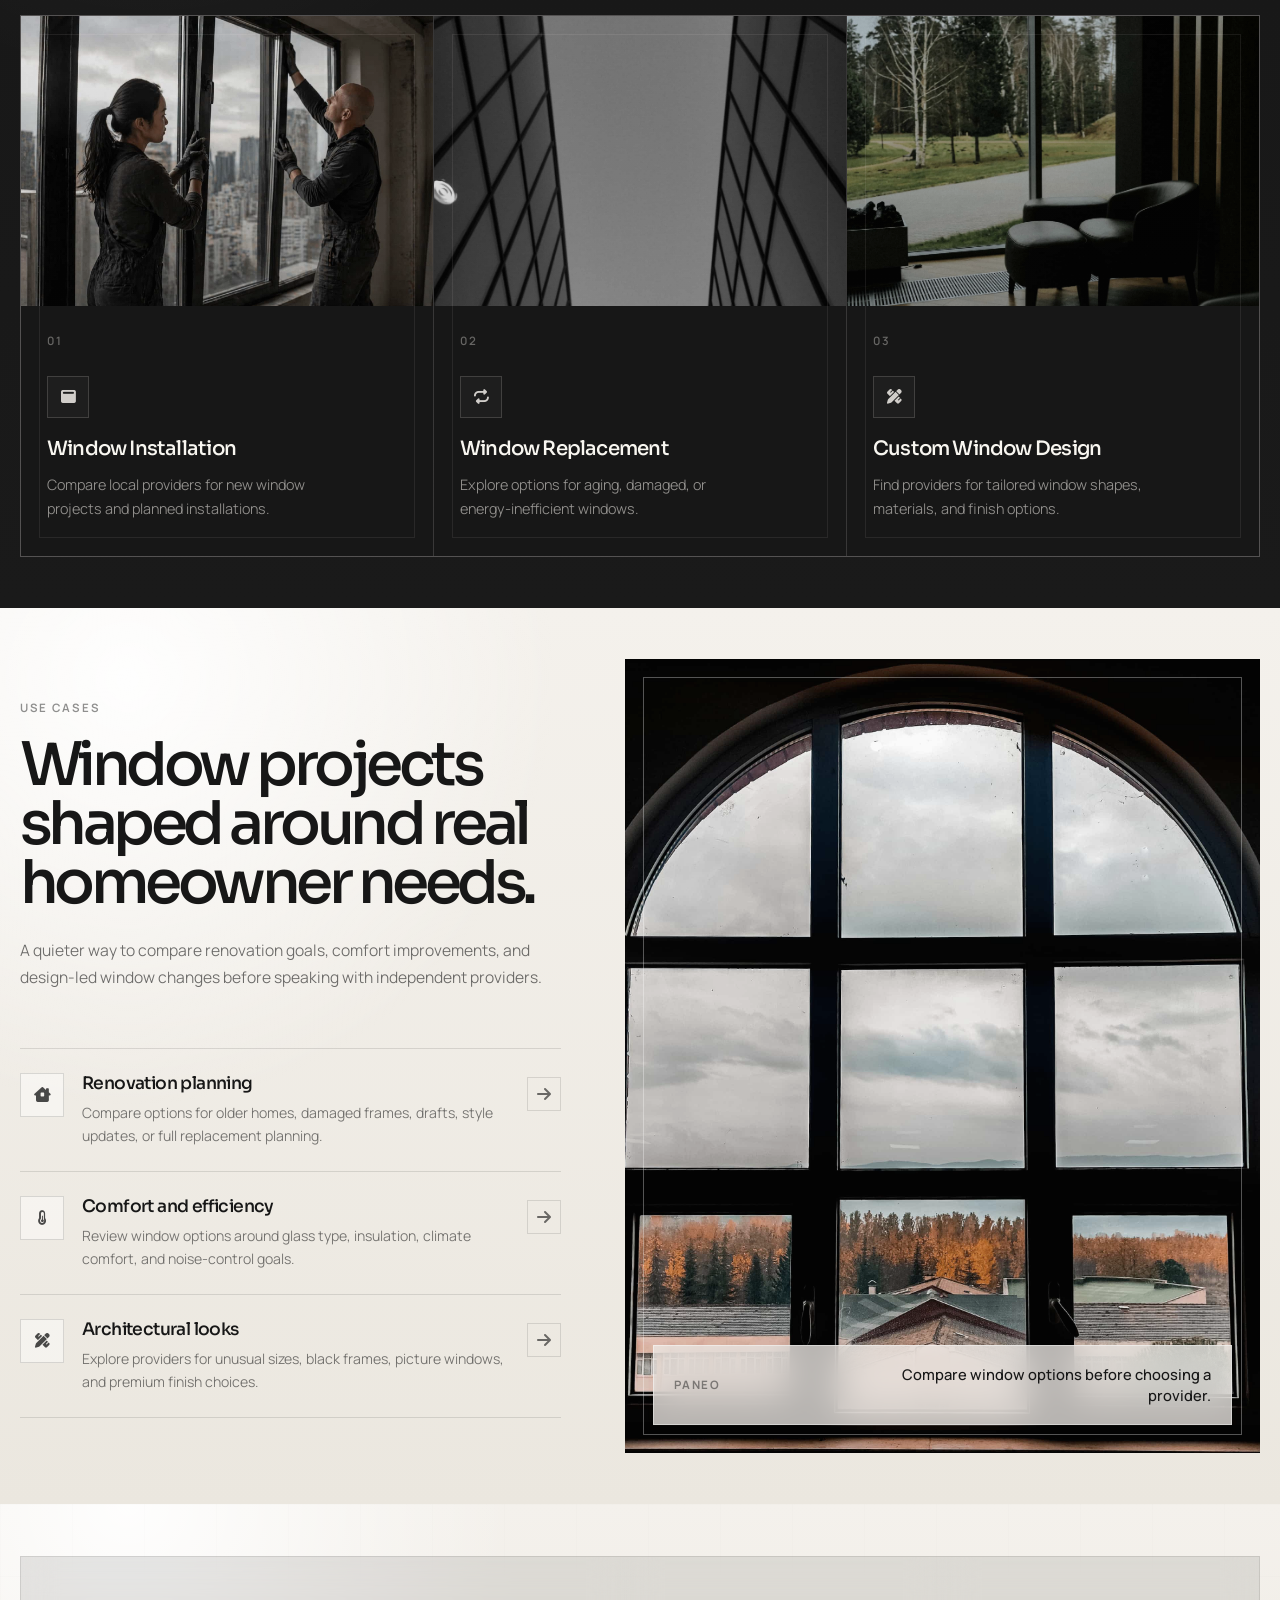
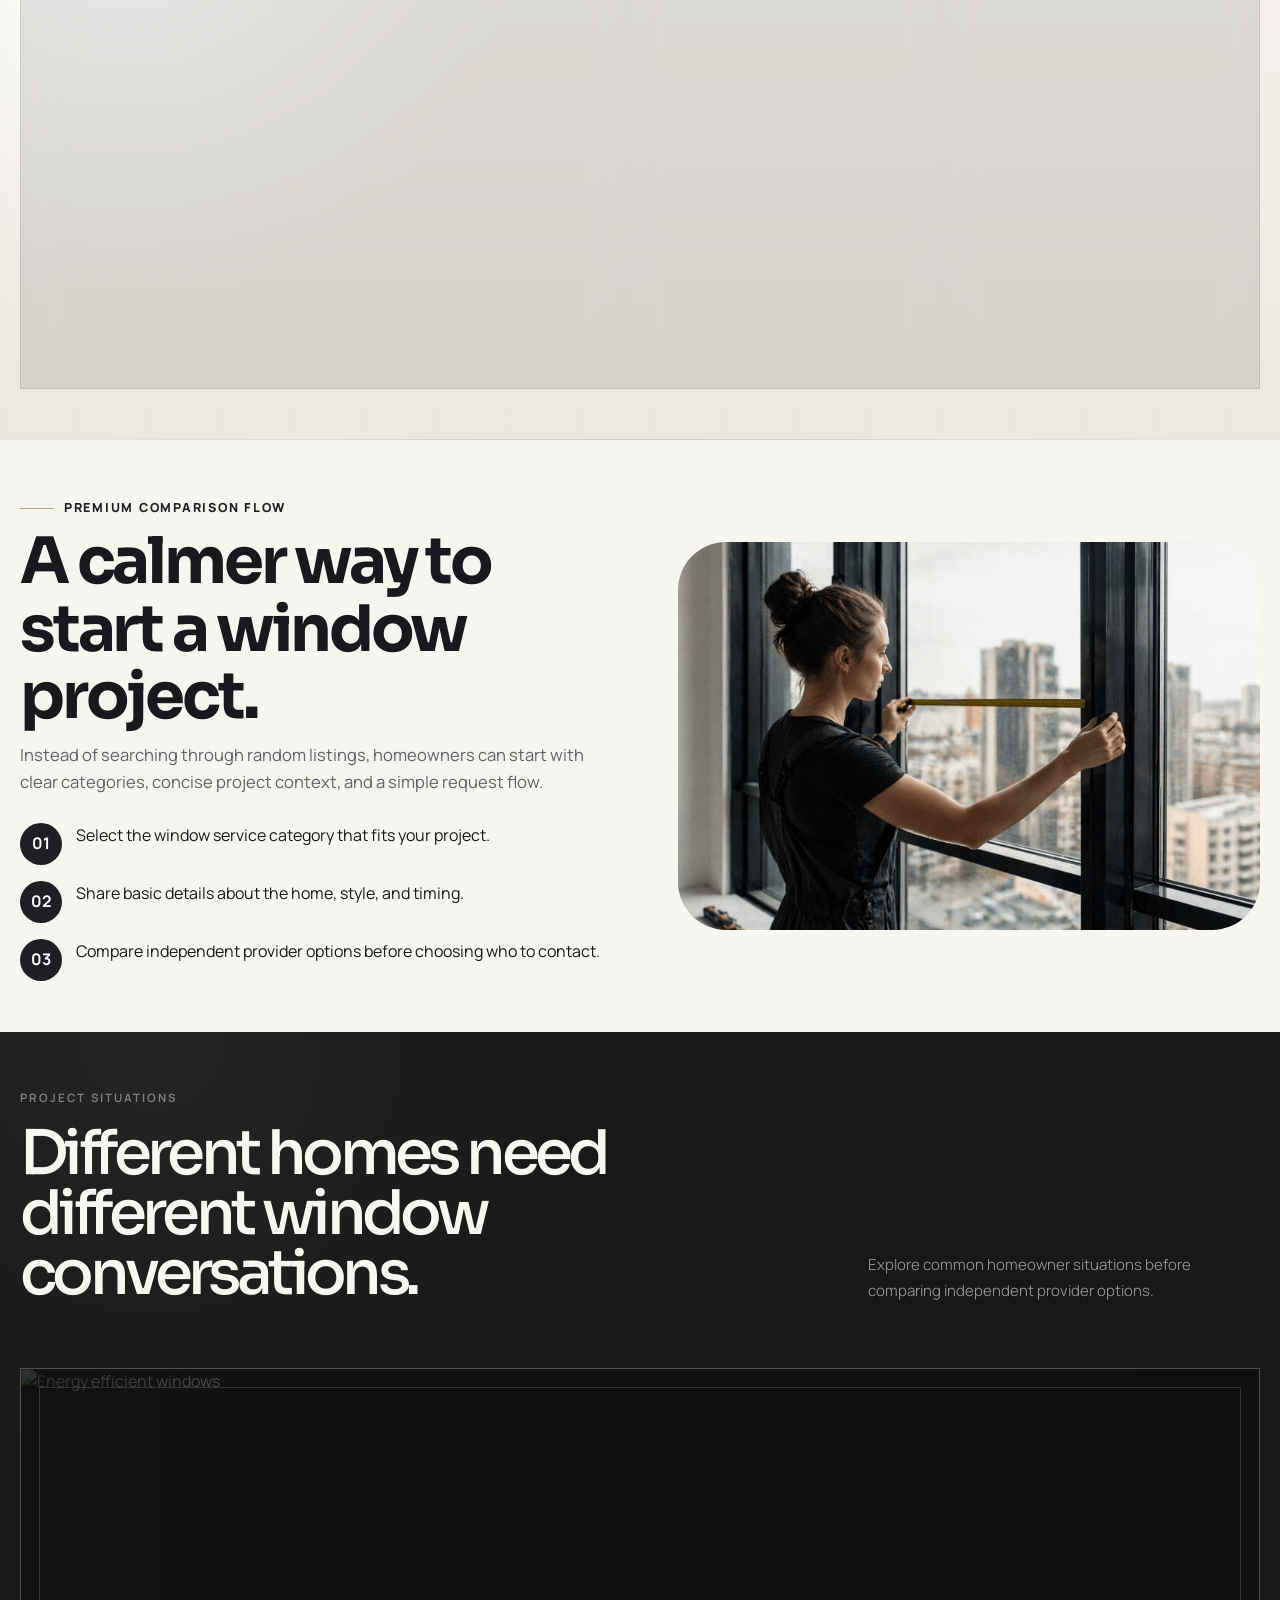
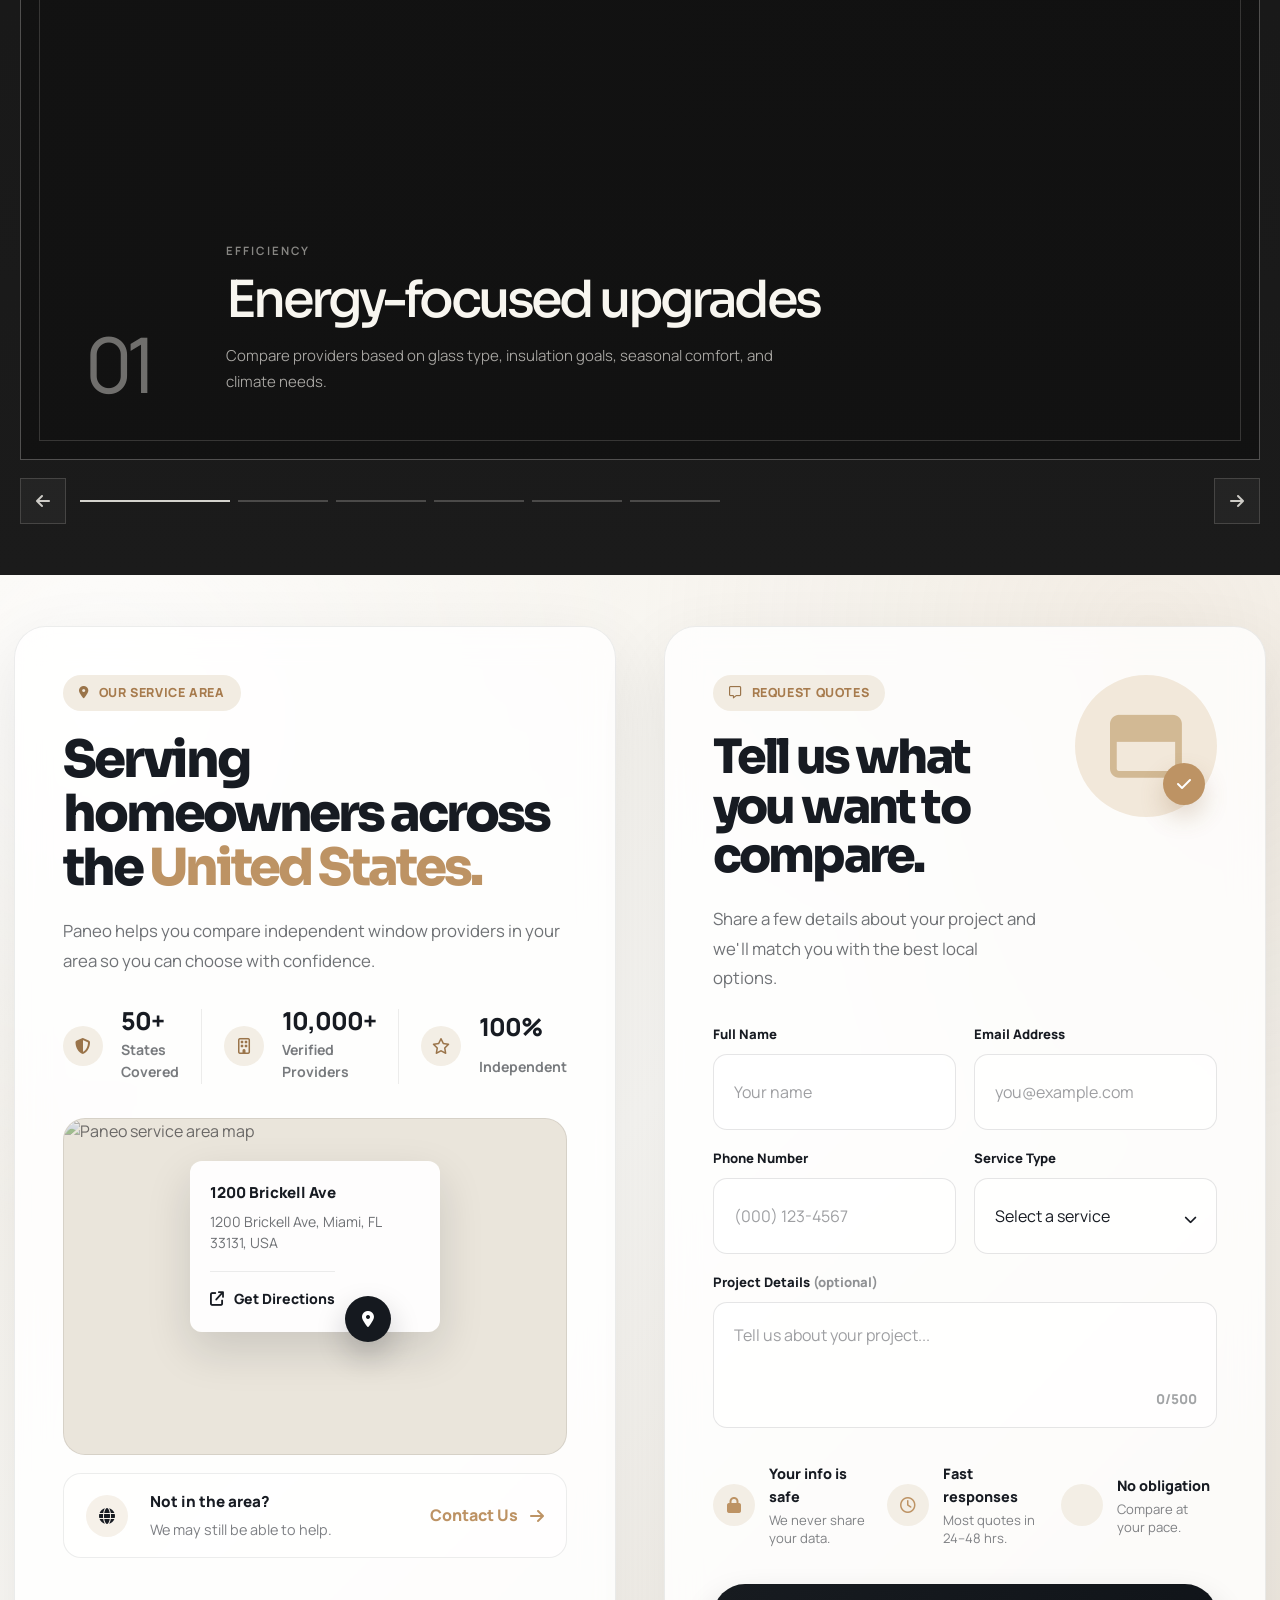
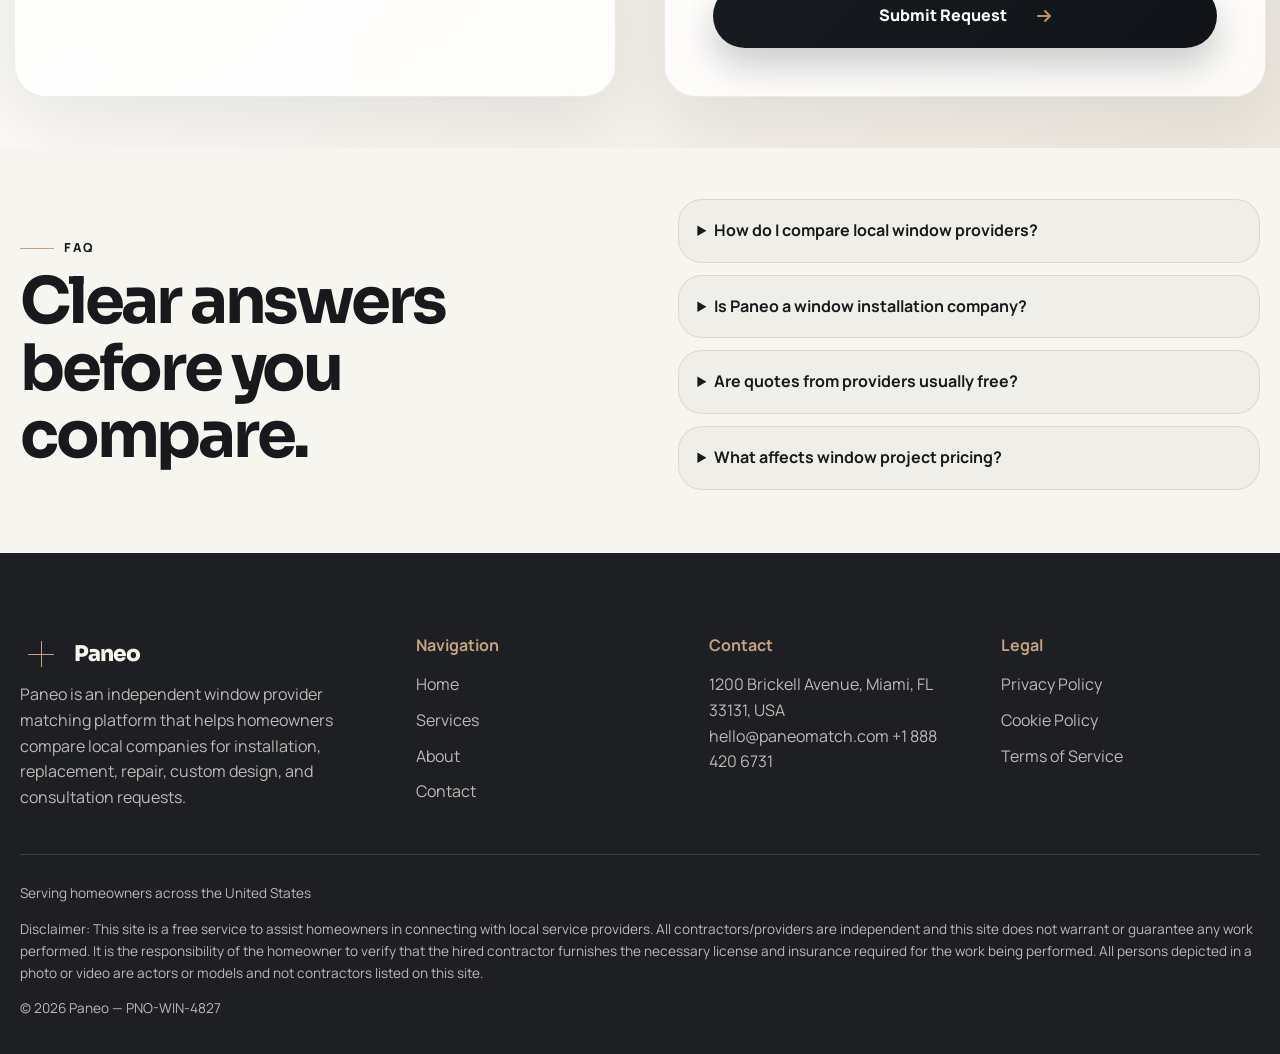
==== commit 2d07d1cf: "+" ====
--- a/index.html
+++ b/index.html
@@ -435,41 +435,149 @@
         <!-- SWIPER -->
         <section class="home-slider section">
             <div class="container">
-                <div class="section-header reveal-up">
-                    <div class="section-header__main">
-                        <span class="eyebrow">Project situations</span>
+                <div class="home-slider-head reveal-up">
+                    <div>
+                        <span class="home-slider-kicker">Project situations</span>
                         <h2>Different homes need different window conversations.</h2>
                     </div>
-                </div>
-
-                <div class="swiper homeProjectSwiper reveal-up">
-                    <div class="swiper-wrapper">
-                        <div class="swiper-slide project-slide">
-                            <img src="images/home/slider-energy-windows.jpg" alt="Energy efficient windows">
-                            <div>
-                                <h3>Energy-focused upgrades</h3>
-                                <p>Compare providers based on glass type, insulation goals, and climate needs.</p>
-                            </div>
-                        </div>
-
-                        <div class="swiper-slide project-slide">
-                            <img src="images/home/slider-repair-window.jpg" alt="Window repair detail">
-                            <div>
-                                <h3>Repair or replace?</h3>
-                                <p>Review providers who may evaluate seals, frames, glass damage, and hardware.</p>
-                            </div>
-                        </div>
-
-                        <div class="swiper-slide project-slide">
-                            <img src="images/home/slider-custom-window.jpg" alt="Custom window design">
-                            <div>
-                                <h3>Architectural windows</h3>
-                                <p>Explore companies offering unusual sizes, shapes, materials, and finishes.</p>
-                            </div>
-                        </div>
-                    </div>
-
-                    <div class="swiper-pagination"></div>
+
+                    <p>
+                        Explore common homeowner situations before comparing independent provider options.
+                    </p>
+                </div>
+
+                <div class="home-slider-frame reveal-up">
+                    <div class="swiper homeProjectSwiper">
+                        <div class="swiper-wrapper">
+
+                            <div class="swiper-slide project-slide">
+                                <img src="images/home/slider-energy-windows.jpg" alt="Energy efficient windows">
+
+                                <div class="project-slide-overlay"></div>
+
+                                <div class="project-slide-content">
+                                    <span class="project-slide-number">01</span>
+
+                                    <div>
+                                        <span class="project-slide-label">Efficiency</span>
+                                        <h3>Energy-focused upgrades</h3>
+                                        <p>
+                                            Compare providers based on glass type, insulation goals,
+                                            seasonal comfort, and climate needs.
+                                        </p>
+                                    </div>
+                                </div>
+                            </div>
+
+                            <div class="swiper-slide project-slide">
+                                <img src="images/home/slider-repair-window.jpg" alt="Window repair detail">
+
+                                <div class="project-slide-overlay"></div>
+
+                                <div class="project-slide-content">
+                                    <span class="project-slide-number">02</span>
+
+                                    <div>
+                                        <span class="project-slide-label">Condition</span>
+                                        <h3>Repair or replace?</h3>
+                                        <p>
+                                            Review providers who may evaluate seals, frames,
+                                            glass damage, hardware, and replacement timing.
+                                        </p>
+                                    </div>
+                                </div>
+                            </div>
+
+                            <div class="swiper-slide project-slide">
+                                <img src="images/home/slider-custom-window.jpg" alt="Custom window design">
+
+                                <div class="project-slide-overlay"></div>
+
+                                <div class="project-slide-content">
+                                    <span class="project-slide-number">03</span>
+
+                                    <div>
+                                        <span class="project-slide-label">Design</span>
+                                        <h3>Architectural windows</h3>
+                                        <p>
+                                            Explore companies offering unusual sizes, shapes,
+                                            materials, dark frames, and premium finishes.
+                                        </p>
+                                    </div>
+                                </div>
+                            </div>
+
+                            <div class="swiper-slide project-slide">
+                                <img src="images/home/slider-insulation-window.jpg" alt="Insulation window detail">
+
+                                <div class="project-slide-overlay"></div>
+
+                                <div class="project-slide-content">
+                                    <span class="project-slide-number">04</span>
+
+                                    <div>
+                                        <span class="project-slide-label">Insulation</span>
+                                        <h3>Insulation options</h3>
+                                        <p>
+                                            Compare providers based on insulation type, R-value,
+                                            and seasonal comfort needs.
+                                        </p>
+                                    </div>
+                                </div>
+                            </div>
+
+                            <div class="swiper-slide project-slide">
+                                <img src="images/home/slider-privacy-window.jpg" alt="Privacy window detail">
+
+                                <div class="project-slide-overlay"></div>
+
+                                <div class="project-slide-content">
+                                    <span class="project-slide-number">05</span>
+
+                                    <div>
+                                        <span class="project-slide-label">Privacy</span>                                      
+                                        <h3>Privacy-focused upgrades</h3>
+                                        <p> 
+                                            Compare providers based on privacy needs, glass type,
+                                            and seasonal comfort.
+                                        </p>
+                                    </div>
+                                </div>
+                            </div>
+
+                            <div class="swiper-slide project-slide">
+                                <img src="images/home/slider-privacy-window.jpg" alt="Privacy window detail">
+
+                                <div class="project-slide-overlay"></div>
+
+                                <div class="project-slide-content">
+                                    <span class="project-slide-number">06</span>
+
+                                    <div>
+                                        <span class="project-slide-label">Privacy</span>                                      
+                                        <h3>Privacy-focused upgrades</h3>
+                                        <p> 
+                                            Compare providers based on privacy needs, glass type,
+                                            and seasonal comfort.
+                                        </p>
+                                    </div>
+                                </div>
+                            </div>
+
+                        </div>
+                    </div>
+
+                    <div class="home-slider-controls">
+                        <button class="home-slider-btn home-slider-prev" type="button" aria-label="Previous slide">
+                            <i class="fa-solid fa-arrow-left"></i>
+                        </button>
+
+                        <div class="swiper-pagination home-slider-pagination"></div>
+
+                        <button class="home-slider-btn home-slider-next" type="button" aria-label="Next slide">
+                            <i class="fa-solid fa-arrow-right"></i>
+                        </button>
+                    </div>
                 </div>
             </div>
         </section>
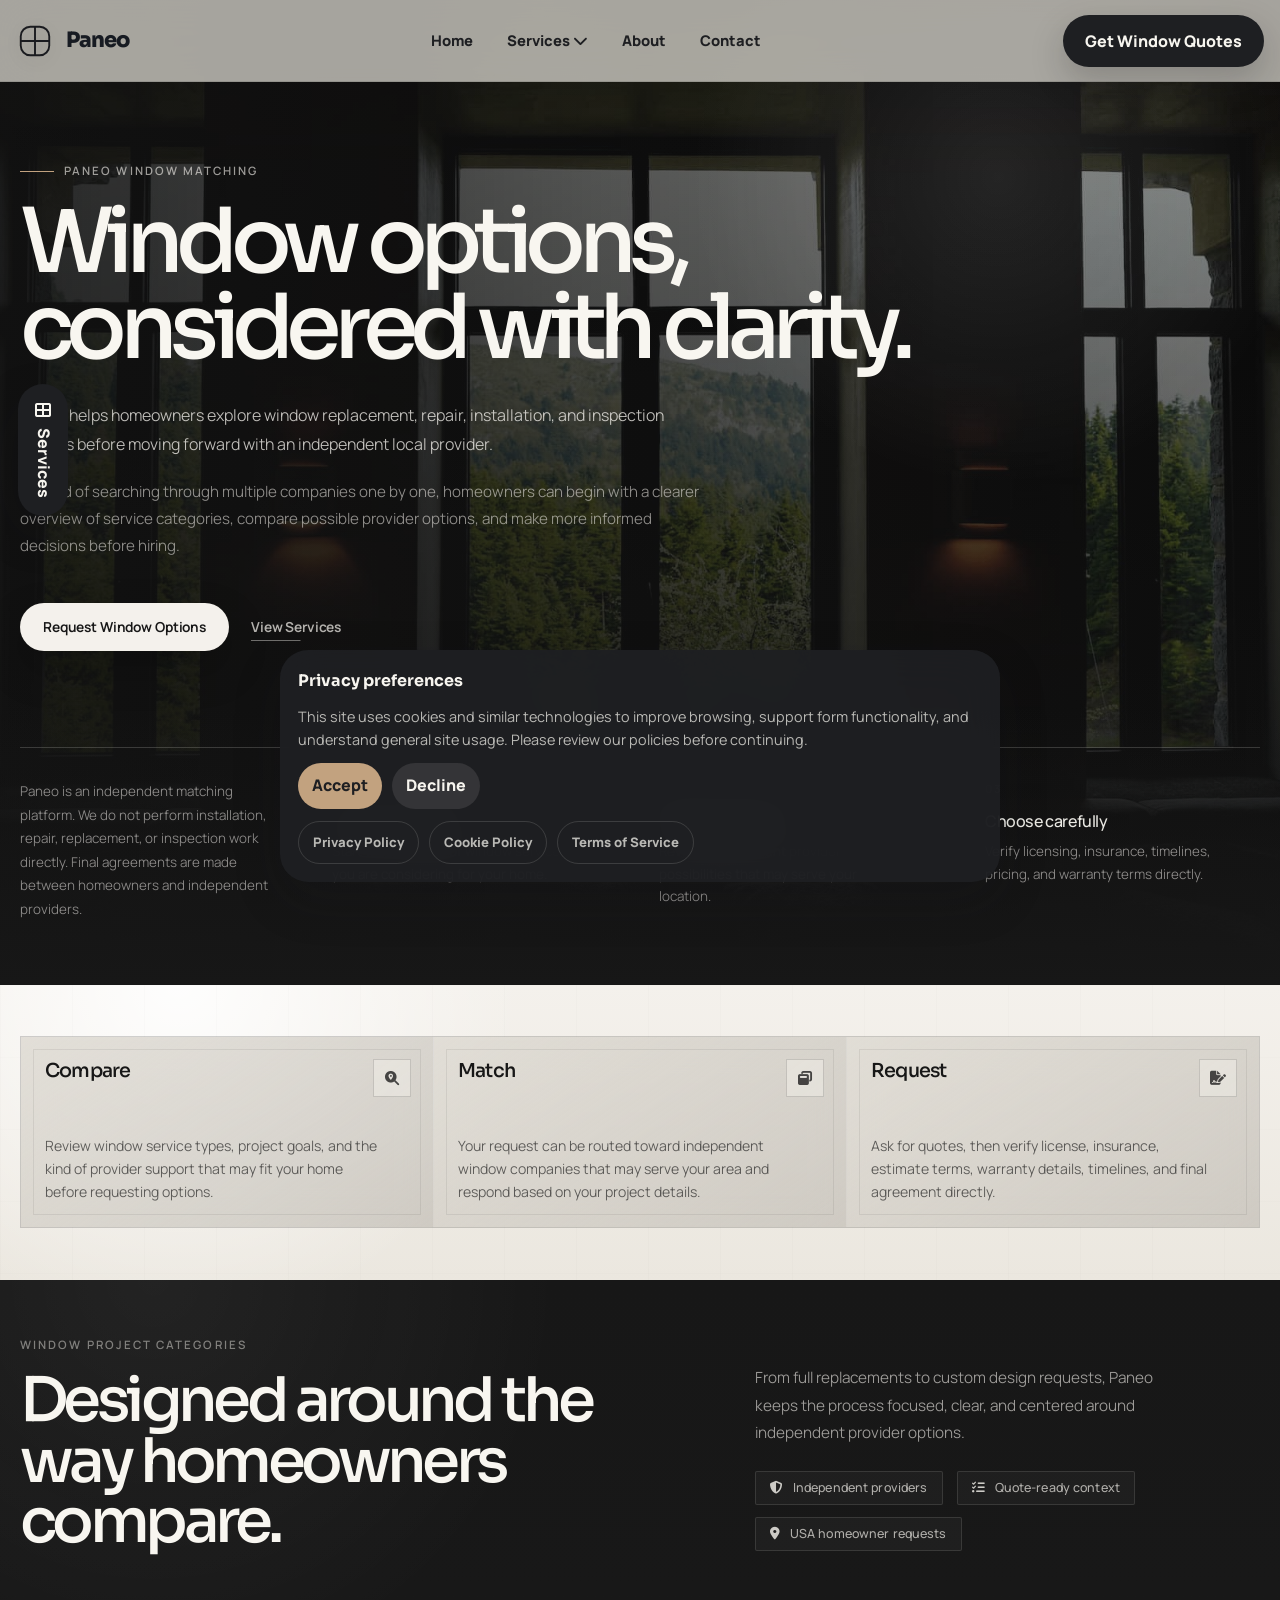
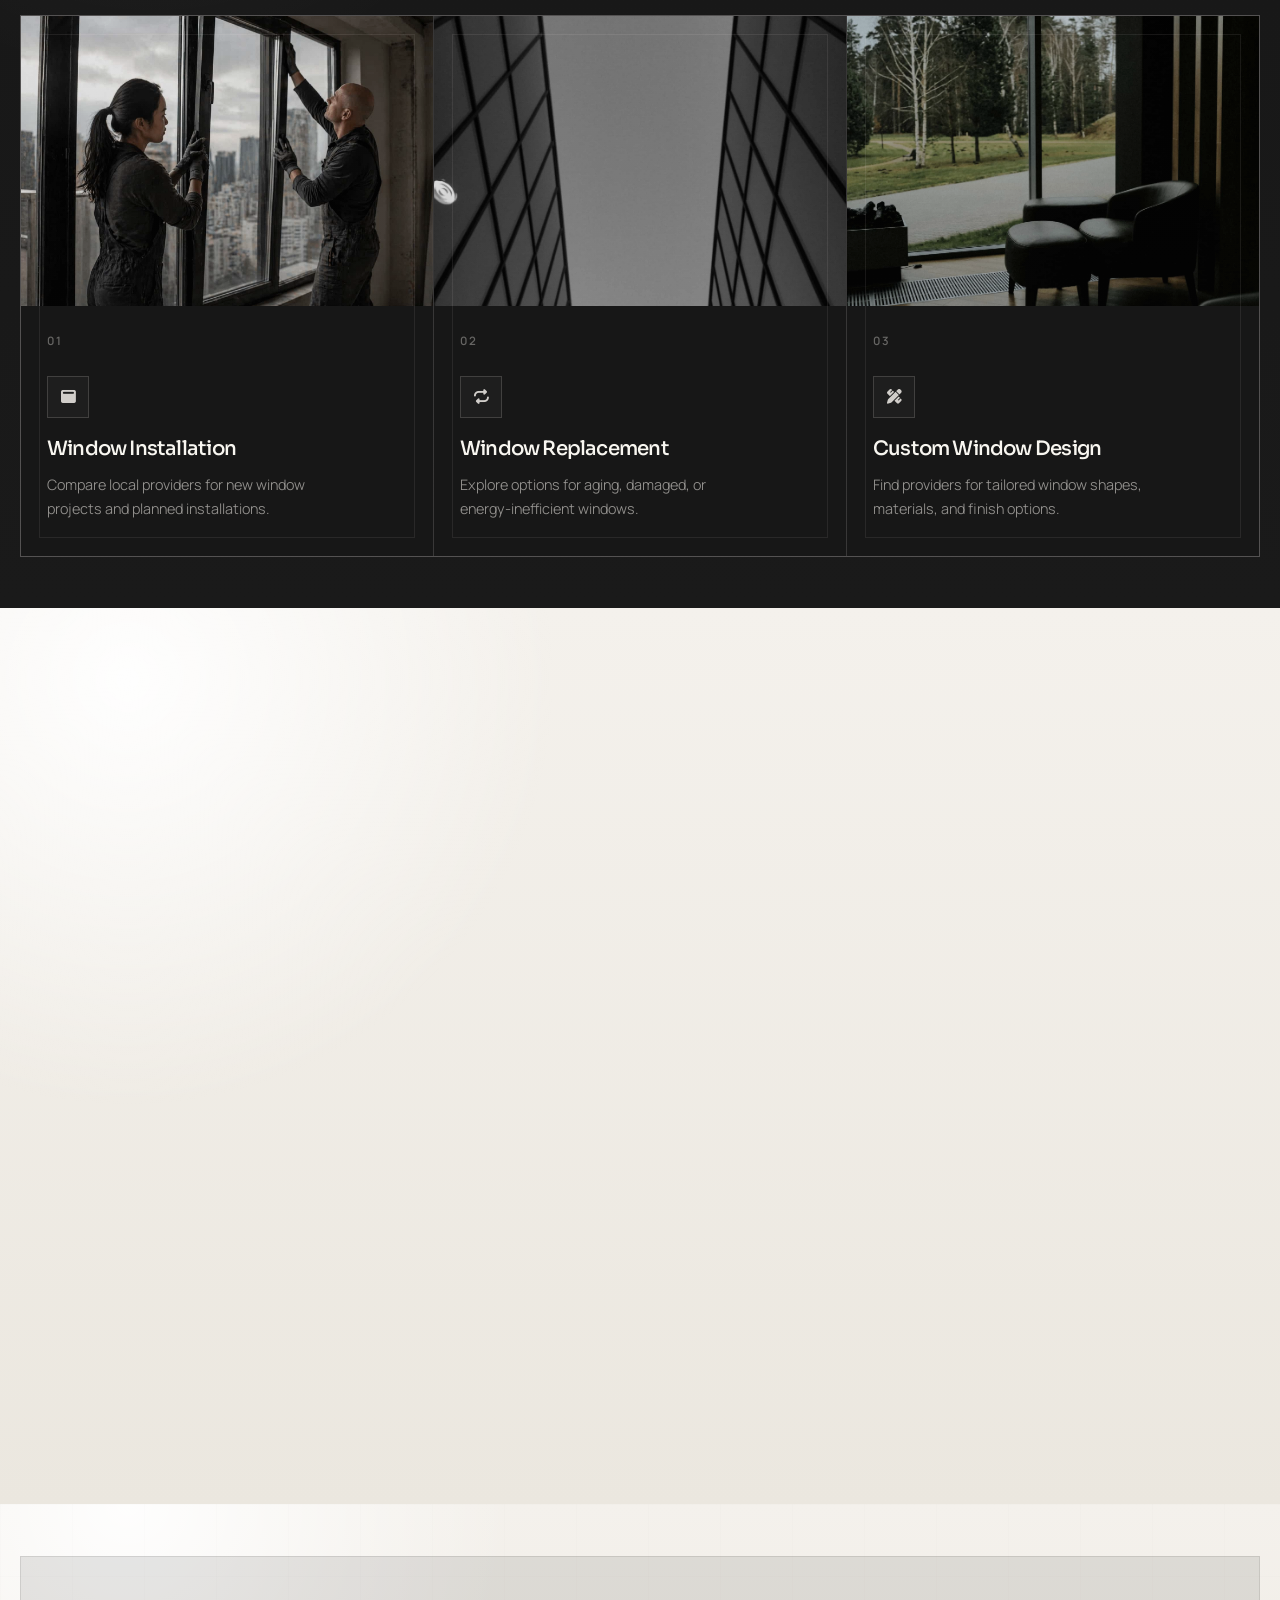
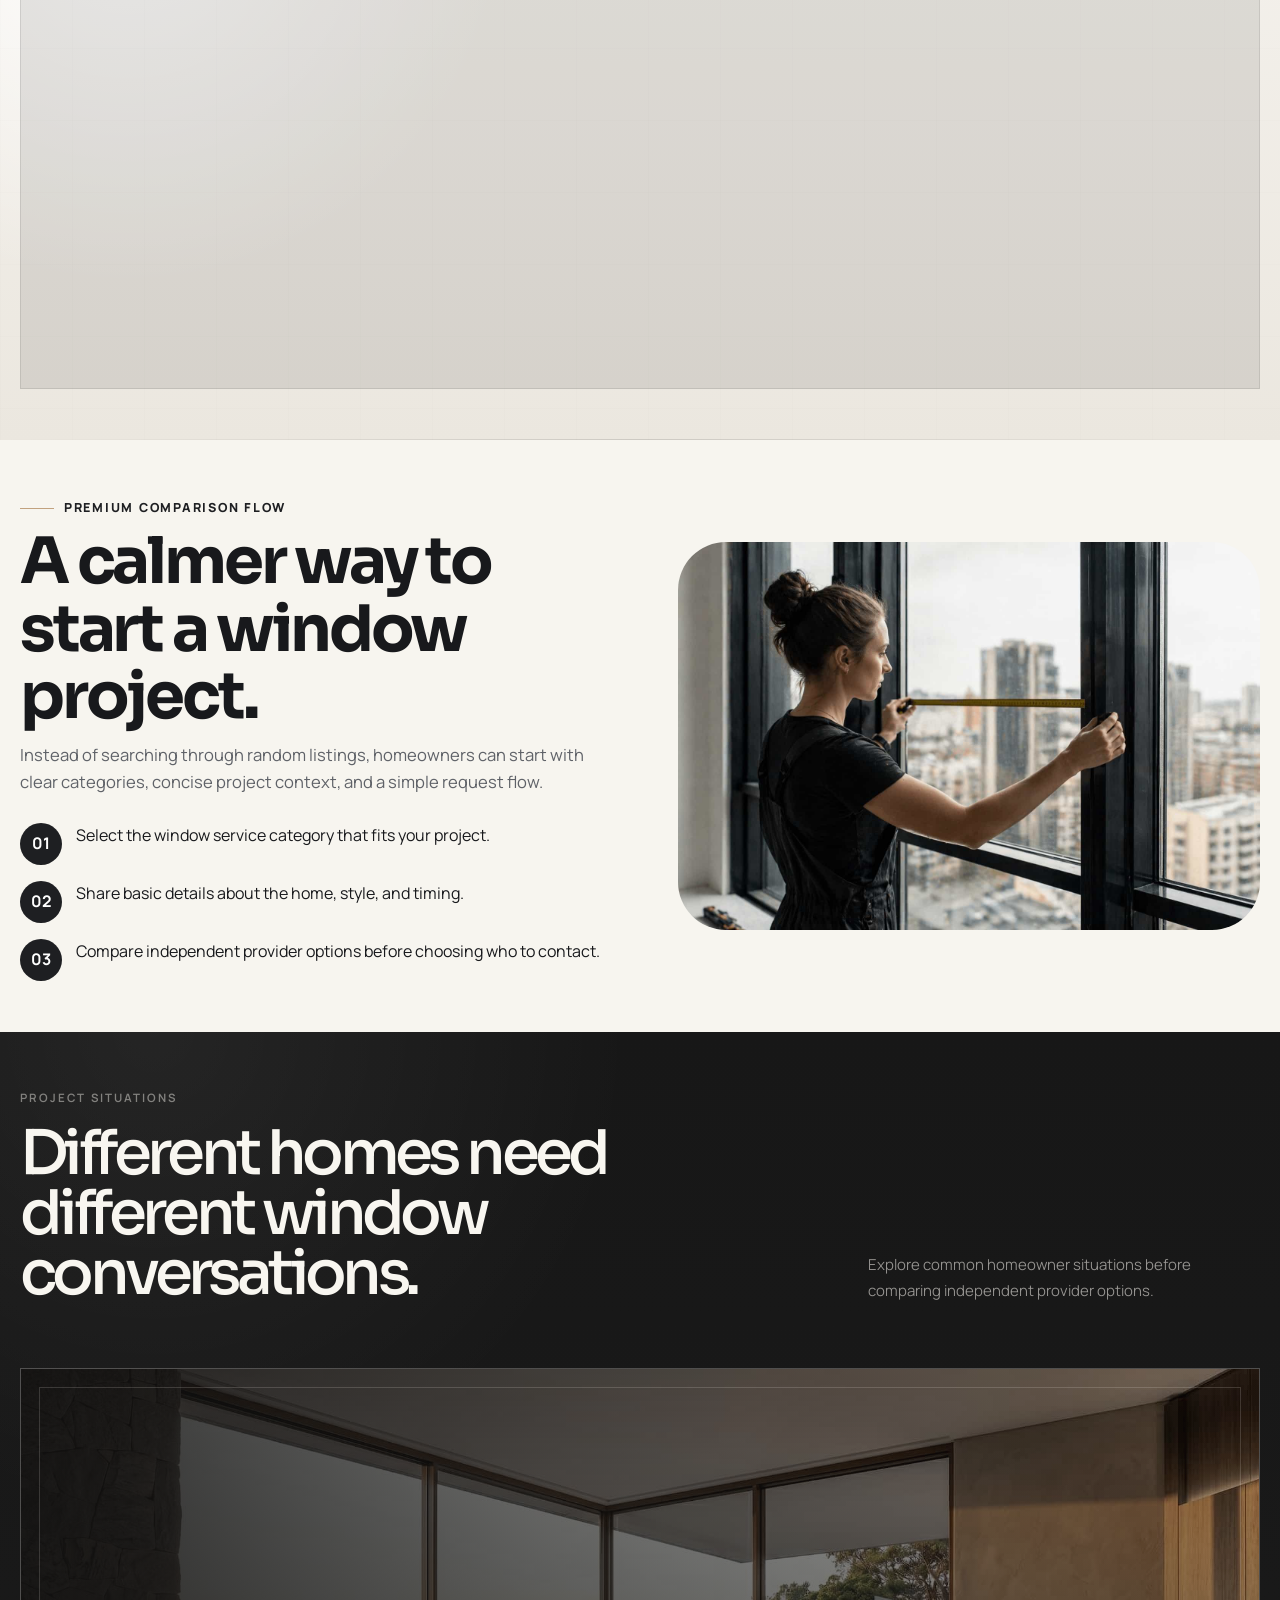
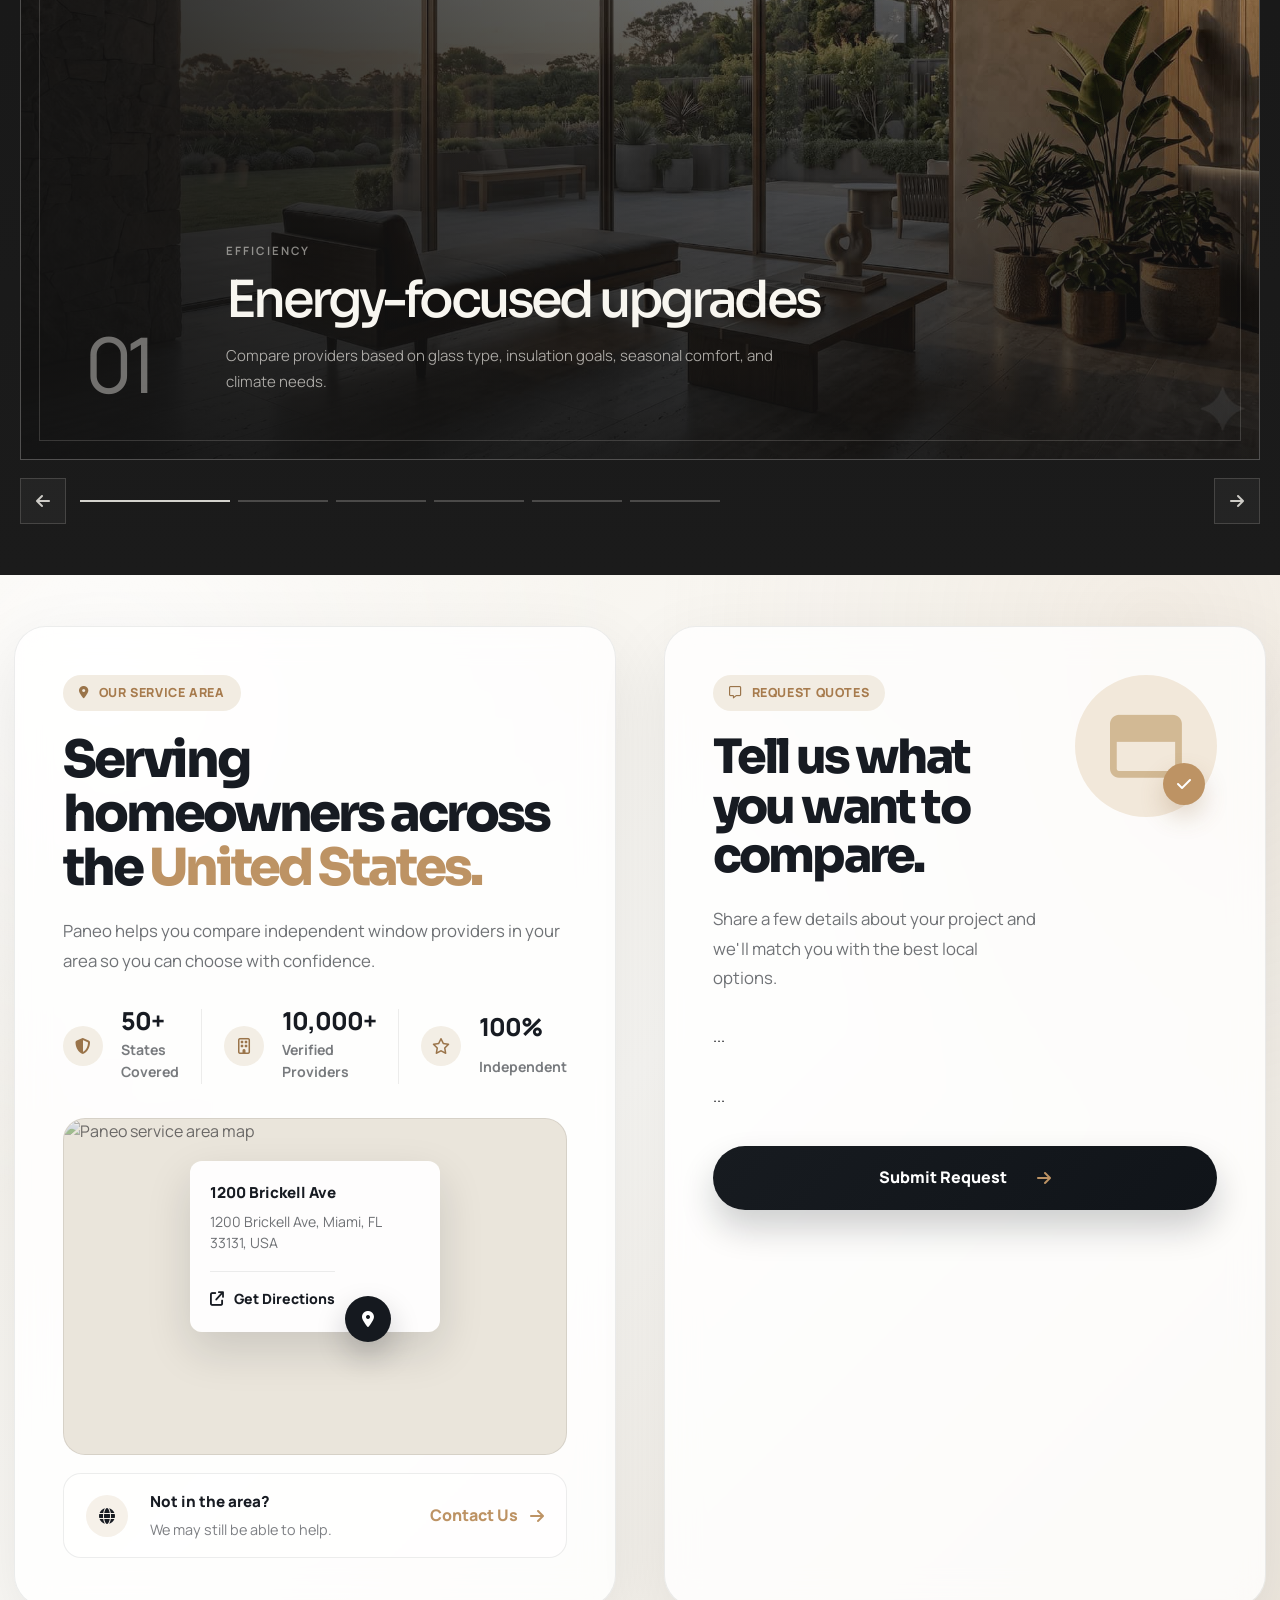
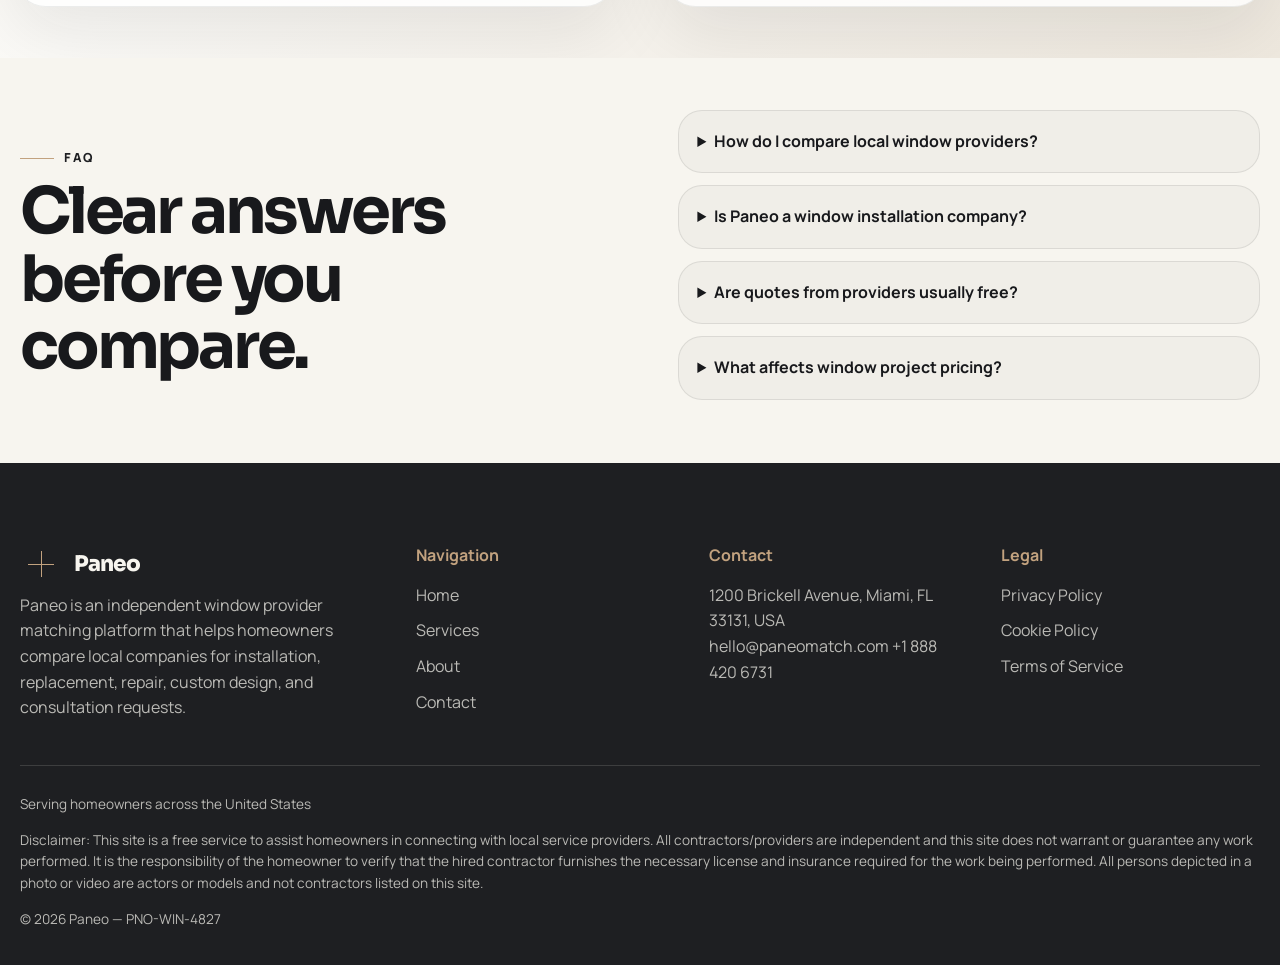
==== commit 8394133b: "+" ====
--- a/index.html
+++ b/index.html
@@ -546,7 +546,7 @@
                             </div>
 
                             <div class="swiper-slide project-slide">
-                                <img src="images/home/slider-privacy-window.jpg" alt="Privacy window detail">
+                                <img src="images/home/slider-till-window.jpg" alt="Privacy window detail">
 
                                 <div class="project-slide-overlay"></div>
 
@@ -676,69 +676,22 @@
                             </div>
                         </div>
 
-                        <form class="home-contact-form">
-                            <div class="home-contact-form-grid">
-                                <label class="home-contact-field">
-                                    <span>Full Name</span>
-                                    <input type="text" name="name" placeholder="Your name" required>
-                                </label>
-
-                                <label class="home-contact-field">
-                                    <span>Email Address</span>
-                                    <input type="email" name="email" placeholder="you@example.com" required>
-                                </label>
-
-                                <label class="home-contact-field">
-                                    <span>Phone Number</span>
-                                    <input type="tel" name="phone" placeholder="(000) 123-4567" required>
-                                </label>
-
-                                <label class="home-contact-field home-contact-select">
-                                    <span>Service Type</span>
-
-                                    <select name="service" required>
-                                        <option value="">Select a service</option>
-                                        <option>Window Installation</option>
-                                        <option>Window Replacement</option>
-                                        <option>Window Repair</option>
-                                        <option>Custom Window Design</option>
-                                        <option>Energy-Efficient Windows</option>
-                                        <option>Window Consultation</option>
-                                    </select>
-
-                                    <i class="fa-solid fa-chevron-down"></i>
-                                </label>
-
-                                <label class="home-contact-field home-contact-field-wide">
-                                    <span>Project Details <em>(optional)</em></span>
-                                    <textarea name="message" maxlength="500"
-                                        placeholder="Tell us about your project..."></textarea>
-                                    <small>0/500</small>
-                                </label>
-                            </div>
-
-                            <div class="home-contact-trust">
-                                <div>
-                                    <i class="fa-solid fa-lock"></i>
-                                    <p><strong>Your info is safe</strong><span>We never share your data.</span></p>
-                                </div>
-
-                                <div>
-                                    <i class="fa-regular fa-clock"></i>
-                                    <p><strong>Fast responses</strong><span>Most quotes in 24–48 hrs.</span></p>
-                                </div>
-
-                                <div>
-                                    <i class="fa-solid fa-badge-check"></i>
-                                    <p><strong>No obligation</strong><span>Compare at your pace.</span></p>
-                                </div>
-                            </div>
-
-                            <button class="home-contact-submit" type="submit">
-                                Submit Request
-                                <i class="fa-solid fa-arrow-right"></i>
-                            </button>
-                        </form>
+    <form class="home-contact-form" data-lead-form>
+        <div class="home-contact-form-grid">
+            ...
+        </div>
+    
+        <div class="home-contact-trust">
+            ...
+        </div>
+    
+        <button class="home-contact-submit" type="submit">
+            Submit Request
+            <i class="fa-solid fa-arrow-right"></i>
+        </button>
+    
+        <p class="form-message" data-form-message></p>
+    </form>
                     </div>
 
                 </div>
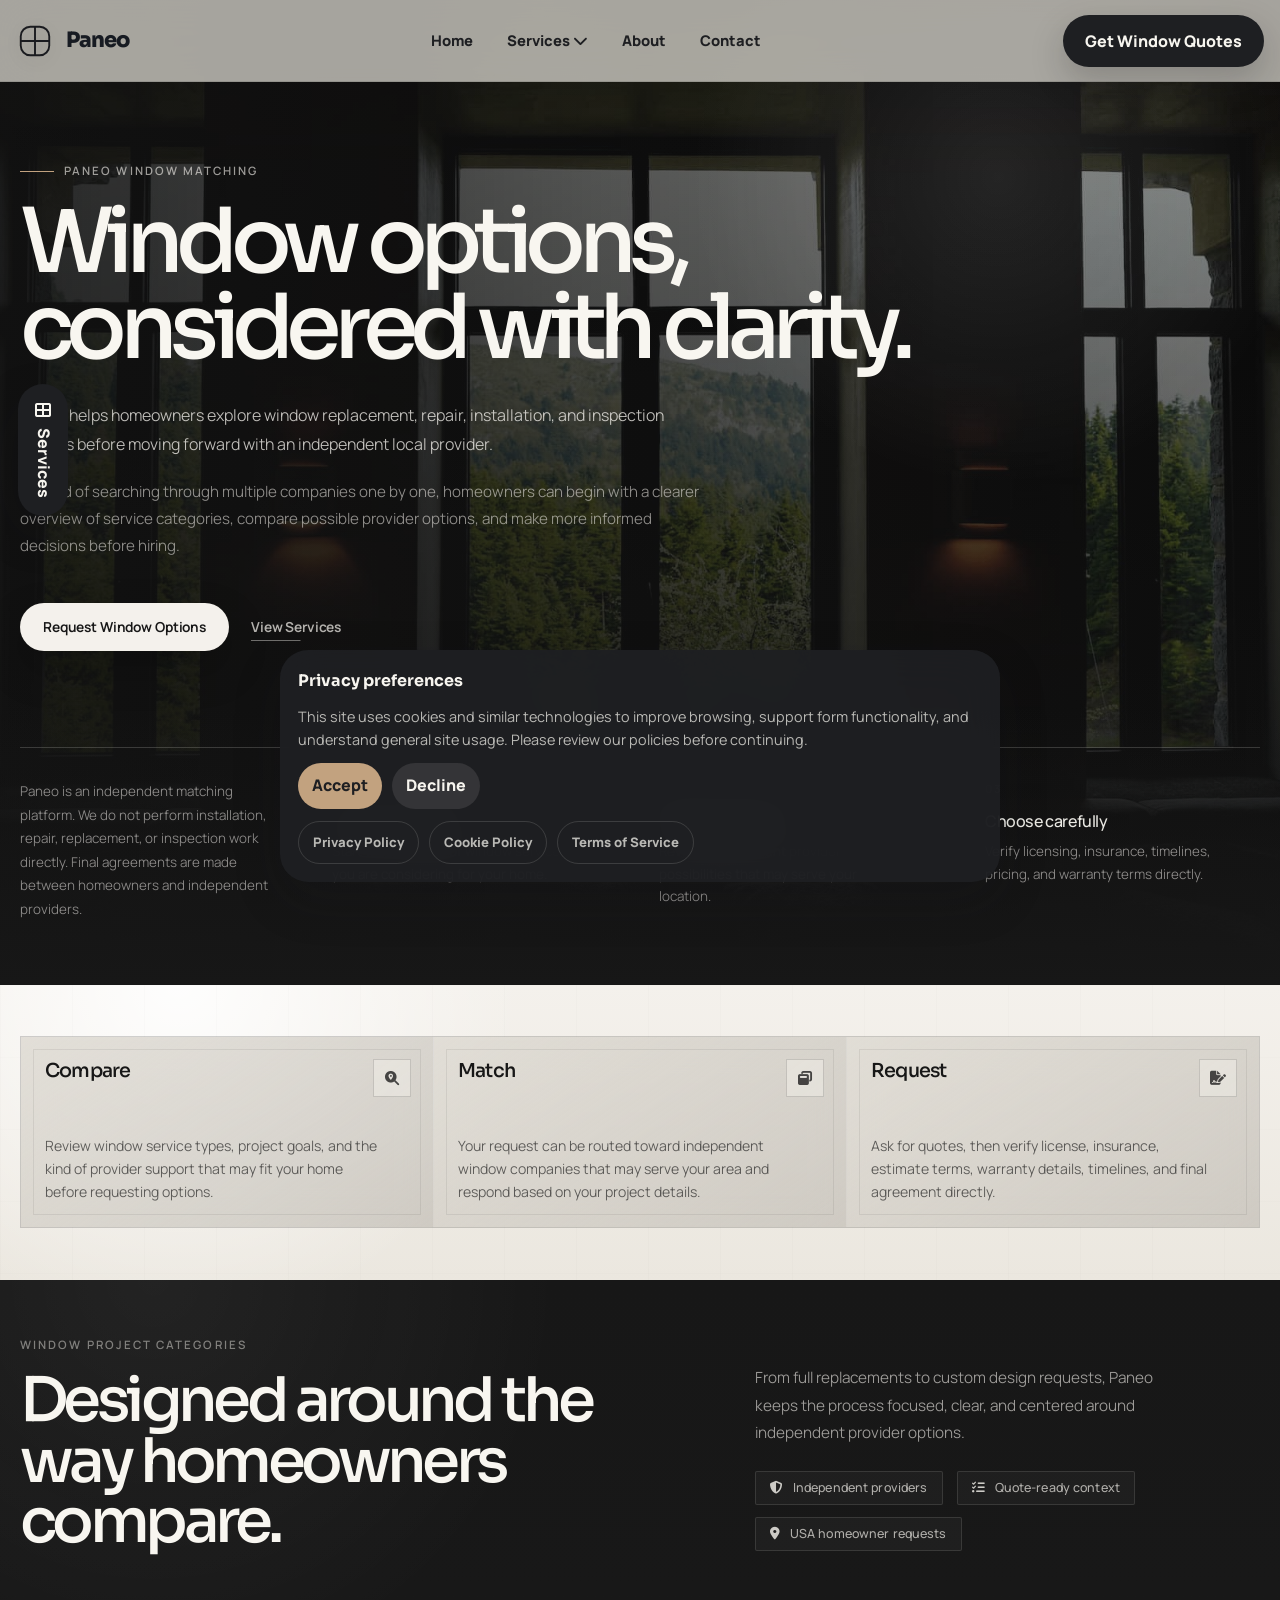
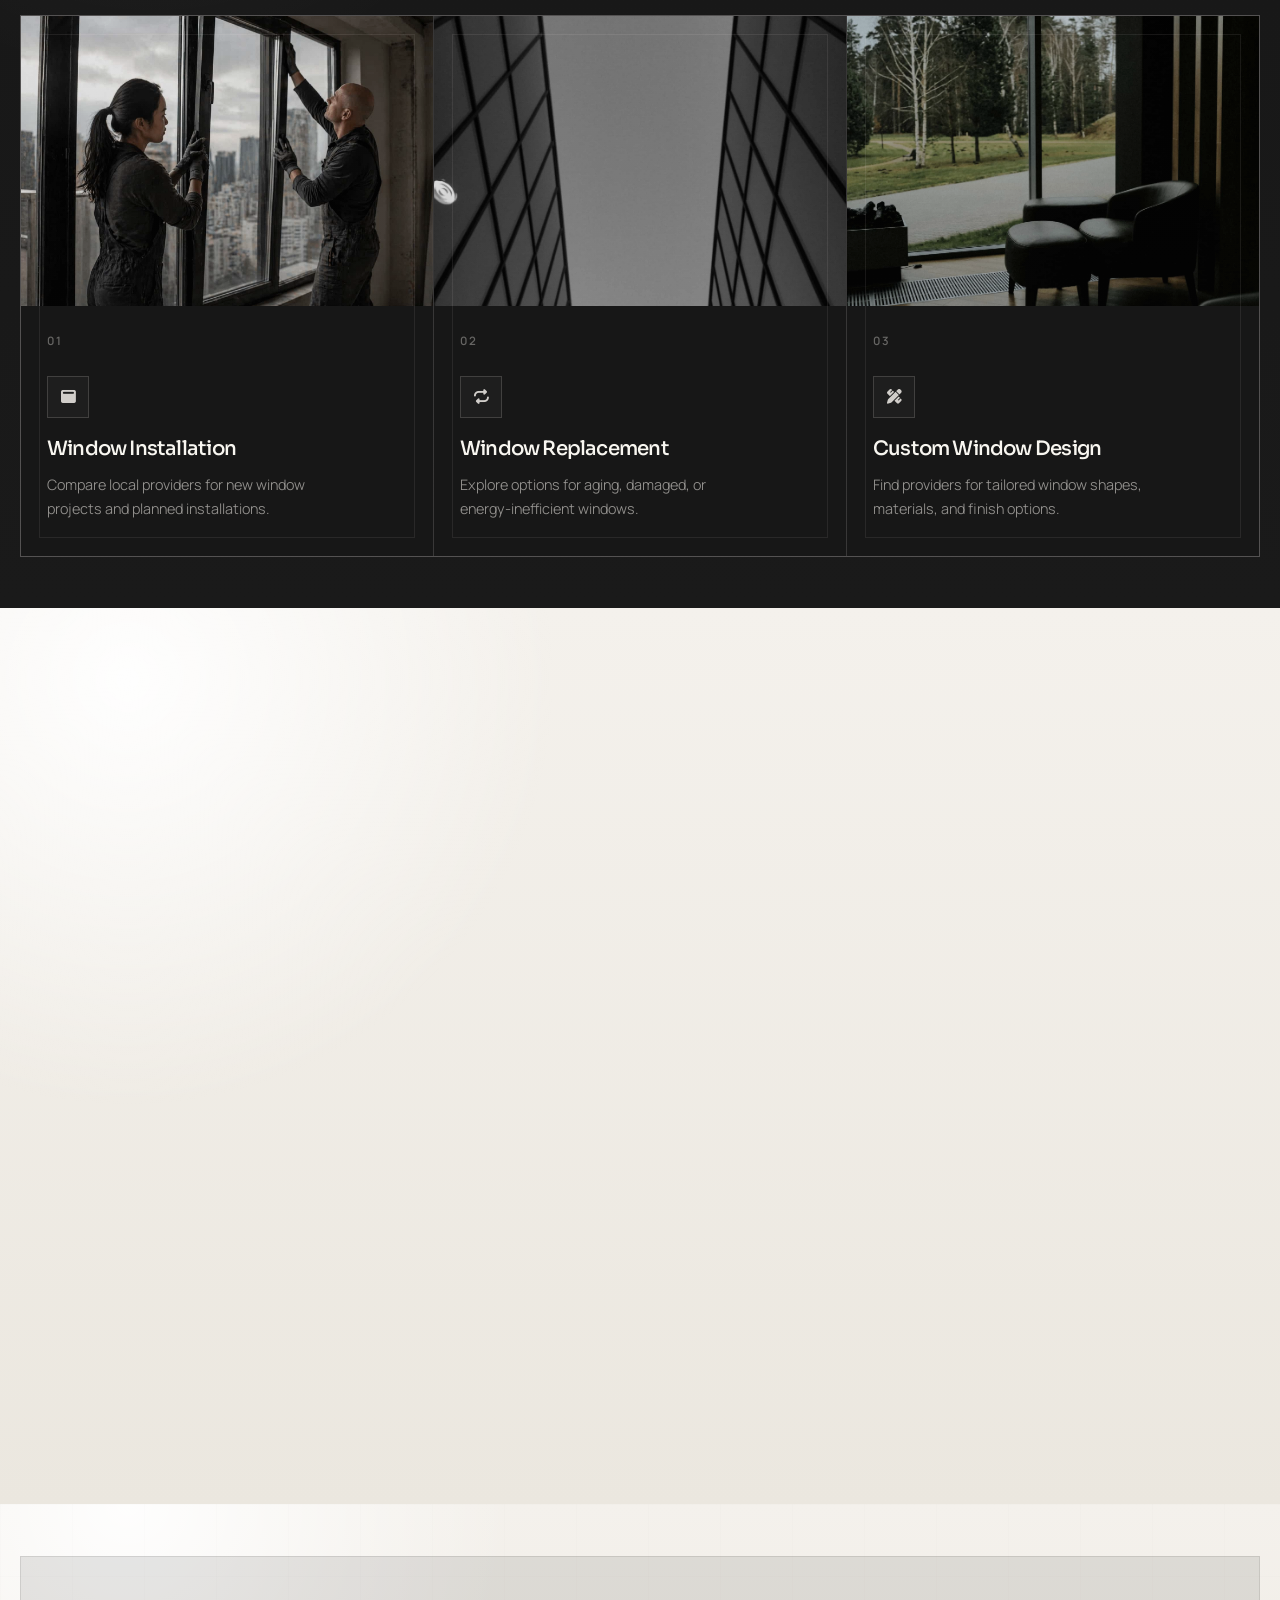
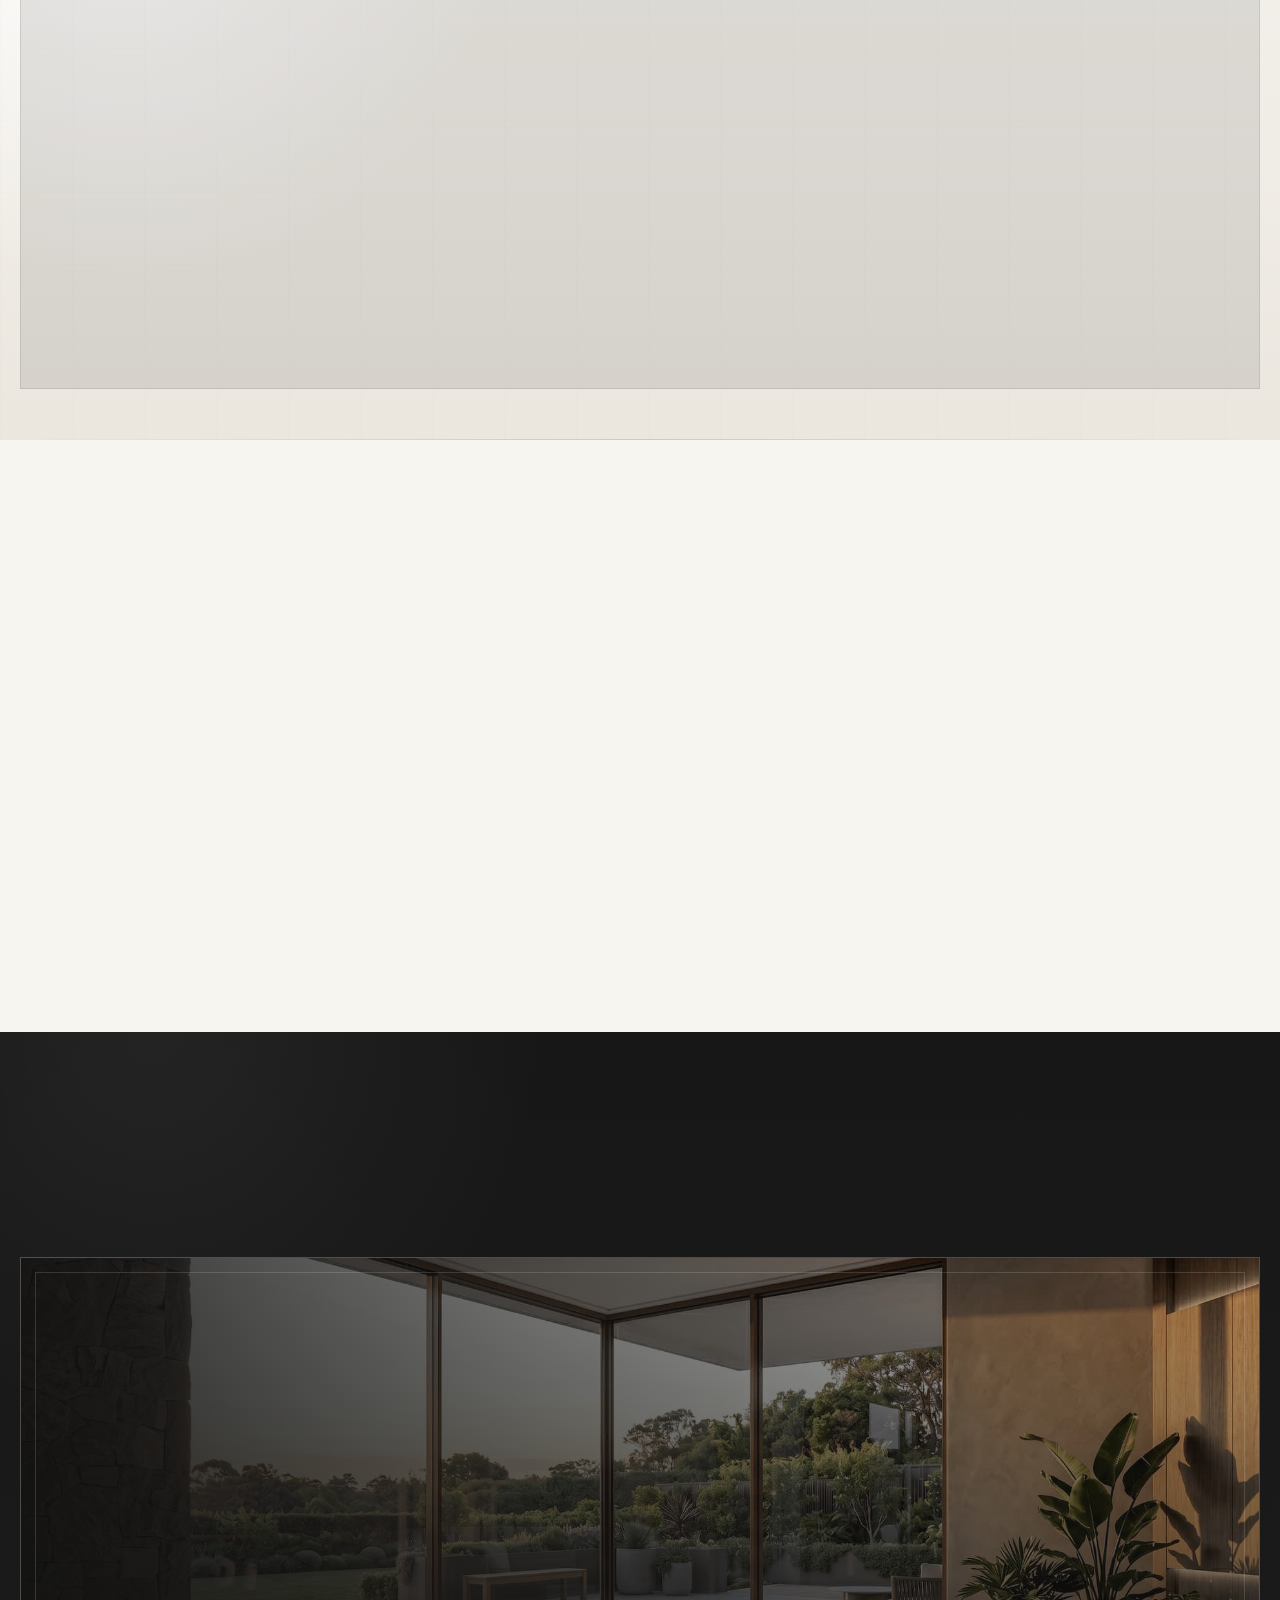
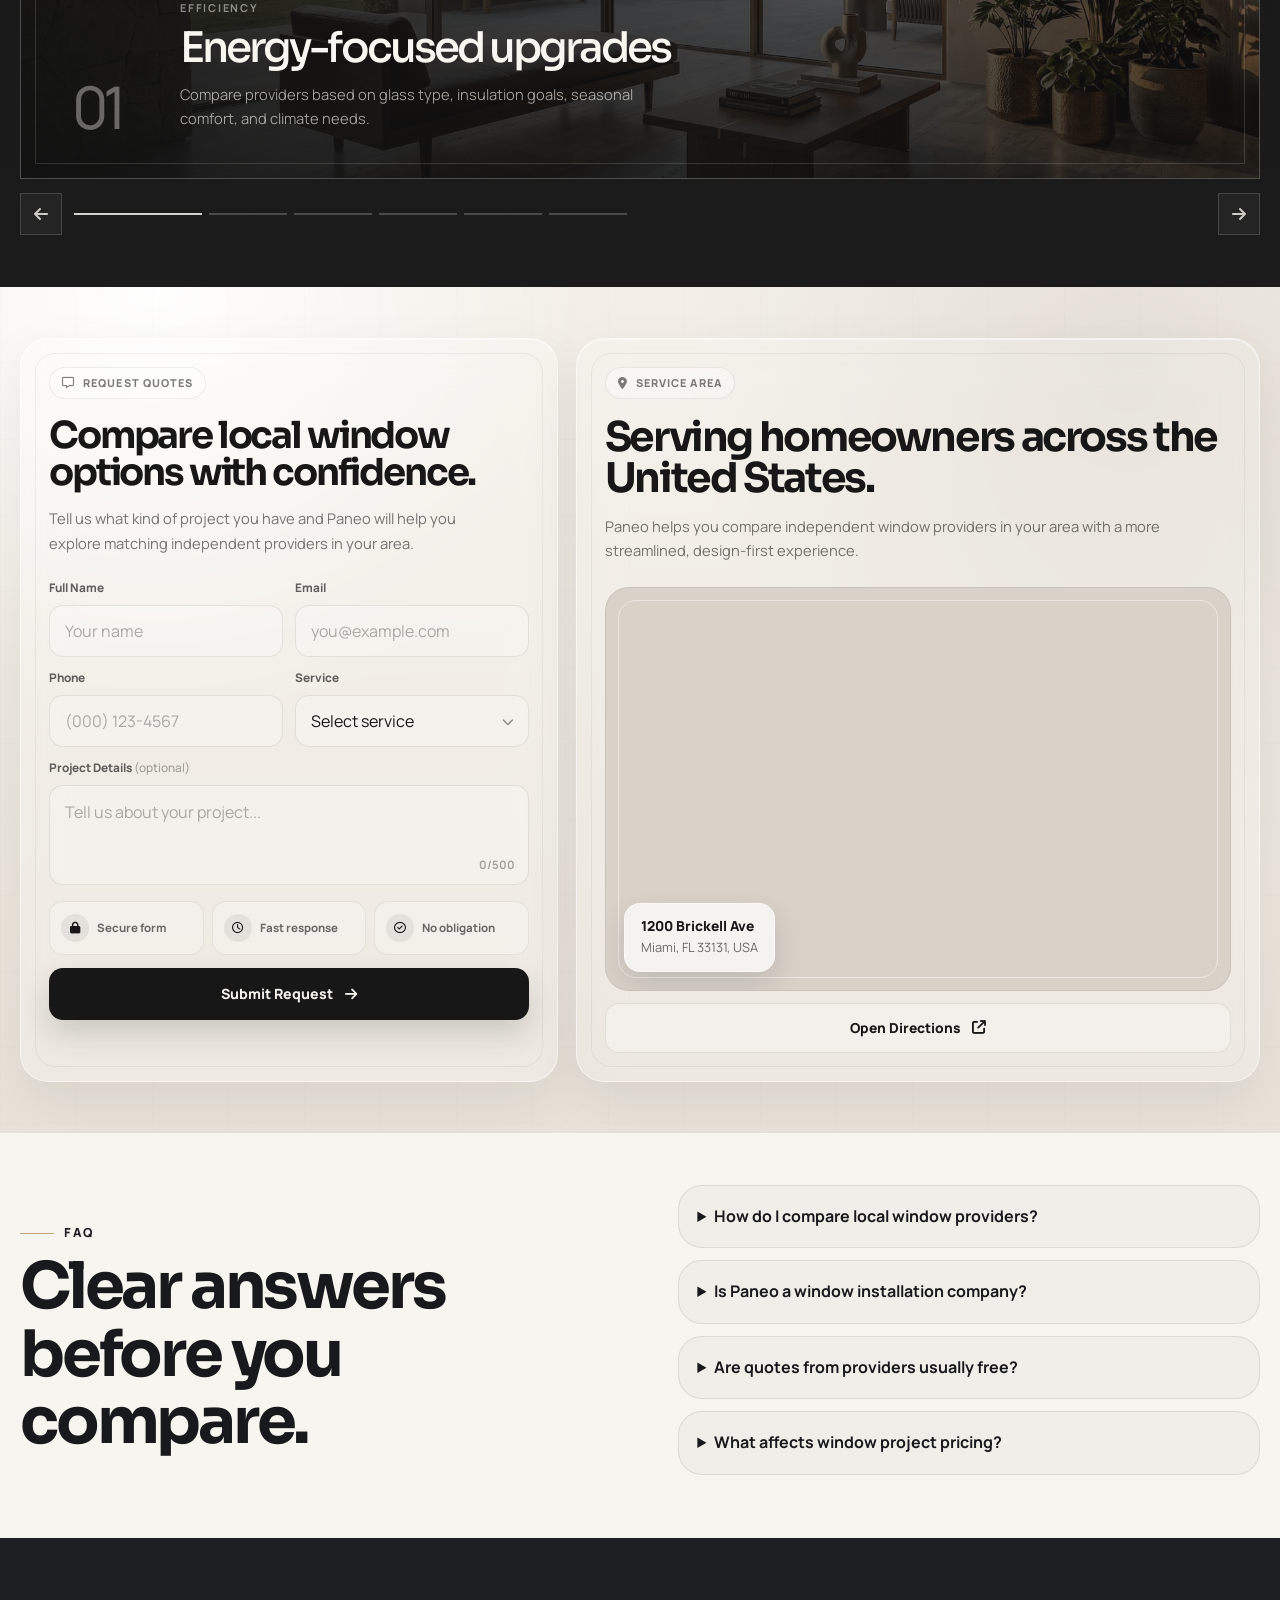
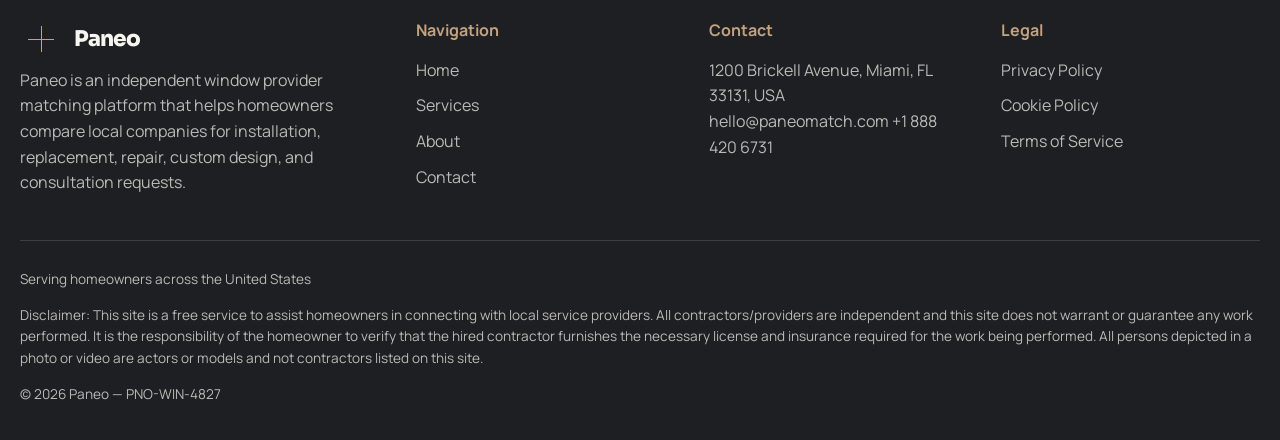
==== commit 182d6a33: "+" ====
--- a/index.html
+++ b/index.html
@@ -583,120 +583,152 @@
         </section>
 
         <!-- MAP + FORM -->
-        <section class="home-contact section" id="contact">
-            <div class="container">
-                <div class="home-contact-grid">
-
-                    <div class="home-contact-card home-contact-info">
-                        <span class="home-contact-pill">
+<section class="home-contact section" id="contact">
+    <div class="container">
+        <div class="home-contact-grid">
+
+            <!-- LEFT: FORM -->
+            <div class="home-contact-card home-contact-form-card">
+                <div class="home-contact-card-inner">
+                    <div class="home-contact-top">
+                        <span class="home-contact-kicker">
+                            <i class="fa-regular fa-message"></i>
+                            Request quotes
+                        </span>
+
+                        <h2>Compare local window options with confidence.</h2>
+
+                        <p class="home-contact-text">
+                            Tell us what kind of project you have and Paneo will help you
+                            explore matching independent providers in your area.
+                        </p>
+                    </div>
+
+                    <form class="home-contact-form" data-lead-form>
+                        <div class="home-contact-form-grid">
+                            <label class="home-contact-field">
+                                <span>Full Name</span>
+                                <input type="text" name="name" placeholder="Your name" required>
+                            </label>
+
+                            <label class="home-contact-field">
+                                <span>Email</span>
+                                <input type="email" name="email" placeholder="you@example.com" required>
+                            </label>
+
+                            <label class="home-contact-field">
+                                <span>Phone</span>
+                                <input type="tel" name="phone" placeholder="(000) 123-4567" required>
+                            </label>
+
+                            <label class="home-contact-field home-contact-select">
+                                <span>Service</span>
+                                <select name="service" required>
+                                    <option value="">Select service</option>
+                                    <option>Window Installation</option>
+                                    <option>Window Replacement</option>
+                                    <option>Window Repair</option>
+                                    <option>Custom Window Design</option>
+                                    <option>Energy-Efficient Windows</option>
+                                    <option>Window Consultation</option>
+                                </select>
+                                <i class="fa-solid fa-chevron-down"></i>
+                            </label>
+
+                            <label class="home-contact-field home-contact-field-wide">
+                                <span>Project Details <em>(optional)</em></span>
+                                <textarea name="message" maxlength="500"
+                                    placeholder="Tell us about your project..."></textarea>
+                                <small>0/500</small>
+                            </label>
+                        </div>
+
+                        <div class="home-contact-bottom">
+                            <div class="home-contact-trust">
+                                <div>
+                                    <i class="fa-solid fa-lock"></i>
+                                    <span>Secure form</span>
+                                </div>
+                                <div>
+                                    <i class="fa-regular fa-clock"></i>
+                                    <span>Fast response</span>
+                                </div>
+                                <div>
+                                    <i class="fa-regular fa-circle-check"></i>
+                                    <span>No obligation</span>
+                                </div>
+                            </div>
+
+                            <button class="home-contact-submit" type="submit">
+                                Submit Request
+                                <i class="fa-solid fa-arrow-right"></i>
+                            </button>
+
+                            <p class="form-message" data-form-message></p>
+                        </div>
+                    </form>
+                </div>
+            </div>
+
+            <!-- RIGHT: MAP -->
+            <div class="home-contact-card home-contact-map-card-wrap">
+                <div class="home-contact-card-inner">
+                    <div class="home-contact-map-head">
+                        <span class="home-contact-kicker">
                             <i class="fa-solid fa-location-dot"></i>
-                            Our service area
+                            Service area
                         </span>
 
-                        <h2>Serving homeowners across the <span>United States.</span></h2>
-
-                        <p class="home-contact-lead">
-                            Paneo helps you compare independent window providers in your area
-                            so you can choose with confidence.
+                        <h3>Serving homeowners across the United States.</h3>
+
+                        <p>
+                            Paneo helps you compare independent window providers
+                            in your area with a more streamlined, design-first experience.
                         </p>
-
-                        <div class="home-contact-stats">
+                    </div>
+
+                <div class="home-contact-map-box">
+                    <iframe src="https://www.google.com/maps?q=1200%20Brickell%20Avenue%20Miami%20FL%2033131%20USA&output=embed"
+                        loading="lazy" referrerpolicy="no-referrer-when-downgrade" title="Paneo location map">
+                    </iframe>
+                
+                    <div class="home-contact-map-overlay">
+                        <div class="home-contact-address">
+                            <strong>1200 Brickell Ave</strong>
+                            <span>Miami, FL 33131, USA</span>
+                        </div>
+                    </div>
+                </div>
+
+                    <div class="home-contact-map-footer">
+                        <div class="home-contact-mini-stats">
                             <div>
-                                <i class="fa-solid fa-shield-halved"></i>
                                 <strong>50+</strong>
-                                <span>States Covered</span>
-                            </div>
-
+                                <span>States</span>
+                            </div>
                             <div>
-                                <i class="fa-regular fa-building"></i>
-                                <strong>10,000+</strong>
-                                <span>Verified Providers</span>
-                            </div>
-
+                                <strong>10k+</strong>
+                                <span>Providers</span>
+                            </div>
                             <div>
-                                <i class="fa-regular fa-star"></i>
                                 <strong>100%</strong>
                                 <span>Independent</span>
                             </div>
                         </div>
 
-                        <div class="home-contact-map">
-                            <img src="images/home/contact-map.jpg" alt="Paneo service area map">
-
-                            <div class="home-contact-map-card">
-                                <strong>1200 Brickell Ave</strong>
-                                <span>1200 Brickell Ave, Miami, FL<br>33131, USA</span>
-
-                                <a href="https://www.google.com/maps?q=1200%20Brickell%20Avenue%20Miami%20FL%2033131%20USA"
-                                    target="_blank">
-                                    <i class="fa-solid fa-arrow-up-right-from-square"></i>
-                                    Get Directions
-                                </a>
-                            </div>
-
-                            <span class="home-contact-pin">
-                                <i class="fa-solid fa-location-dot"></i>
-                            </span>
-                        </div>
-
-                        <div class="home-contact-note">
-                            <i class="fa-solid fa-globe"></i>
-
-                            <div>
-                                <strong>Not in the area?</strong>
-                                <span>We may still be able to help.</span>
-                            </div>
-
-                            <a href="contact.html">
-                                Contact Us
-                                <i class="fa-solid fa-arrow-right"></i>
-                            </a>
-                        </div>
-                    </div>
-
-                    <div class="home-contact-card home-contact-form-card">
-                        <div class="home-contact-form-top">
-                            <div>
-                                <span class="home-contact-pill">
-                                    <i class="fa-regular fa-message"></i>
-                                    Request quotes
-                                </span>
-
-                                <h2>Tell us what you want to compare.</h2>
-
-                                <p class="home-contact-lead">
-                                    Share a few details about your project and we'll match
-                                    you with the best local options.
-                                </p>
-                            </div>
-
-                            <div class="home-contact-window-icon">
-                                <i class="fa-regular fa-window-maximize"></i>
-                                <span><i class="fa-solid fa-check"></i></span>
-                            </div>
-                        </div>
-
-    <form class="home-contact-form" data-lead-form>
-        <div class="home-contact-form-grid">
-            ...
+                        <a class="home-contact-map-link"
+                            href="https://www.google.com/maps?q=1200%20Brickell%20Avenue%20Miami%20FL%2033131%20USA"
+                            target="_blank">
+                            Open Directions
+                            <i class="fa-solid fa-arrow-up-right-from-square"></i>
+                        </a>
+                    </div>
+                </div>
+            </div>
+
         </div>
-    
-        <div class="home-contact-trust">
-            ...
-        </div>
-    
-        <button class="home-contact-submit" type="submit">
-            Submit Request
-            <i class="fa-solid fa-arrow-right"></i>
-        </button>
-    
-        <p class="form-message" data-form-message></p>
-    </form>
-                    </div>
-
-                </div>
-            </div>
-        </section>
+    </div>
+</section>
 
         <!-- FAQ -->
         <section class="home-faq section">
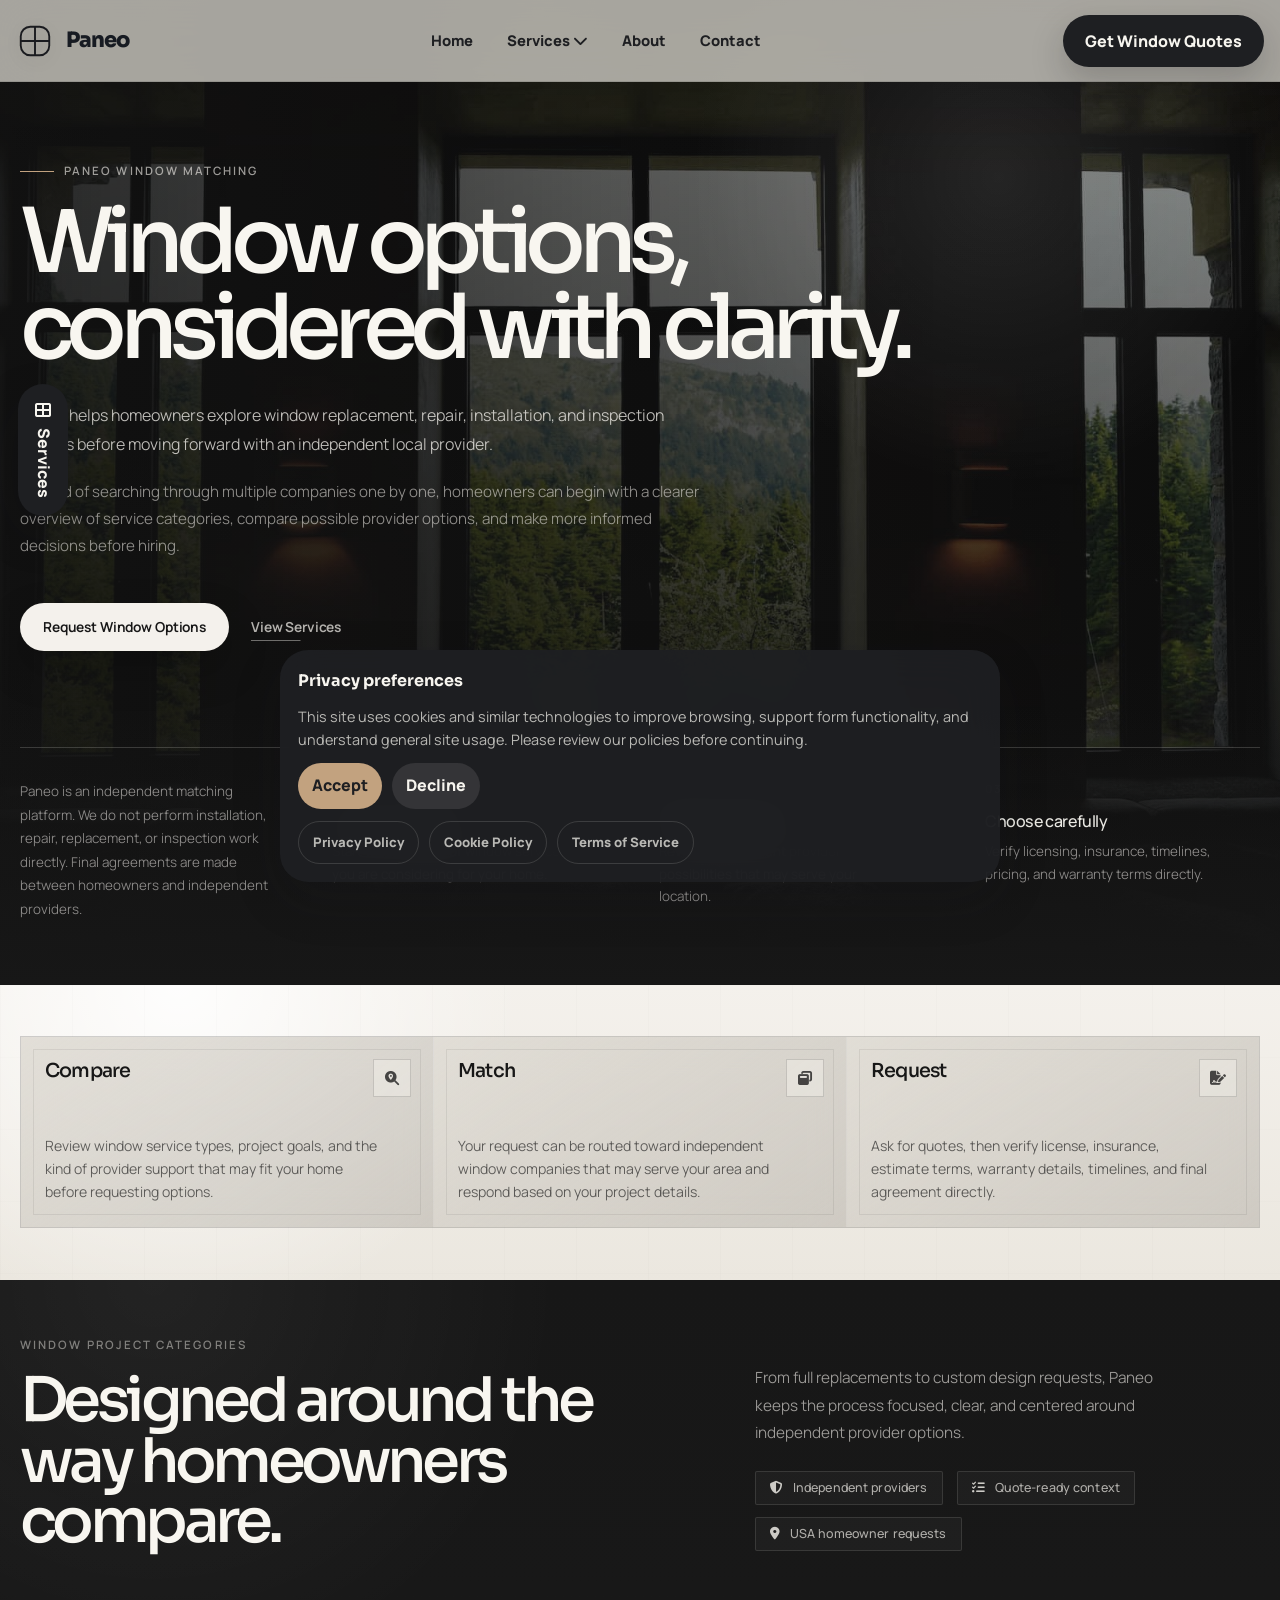
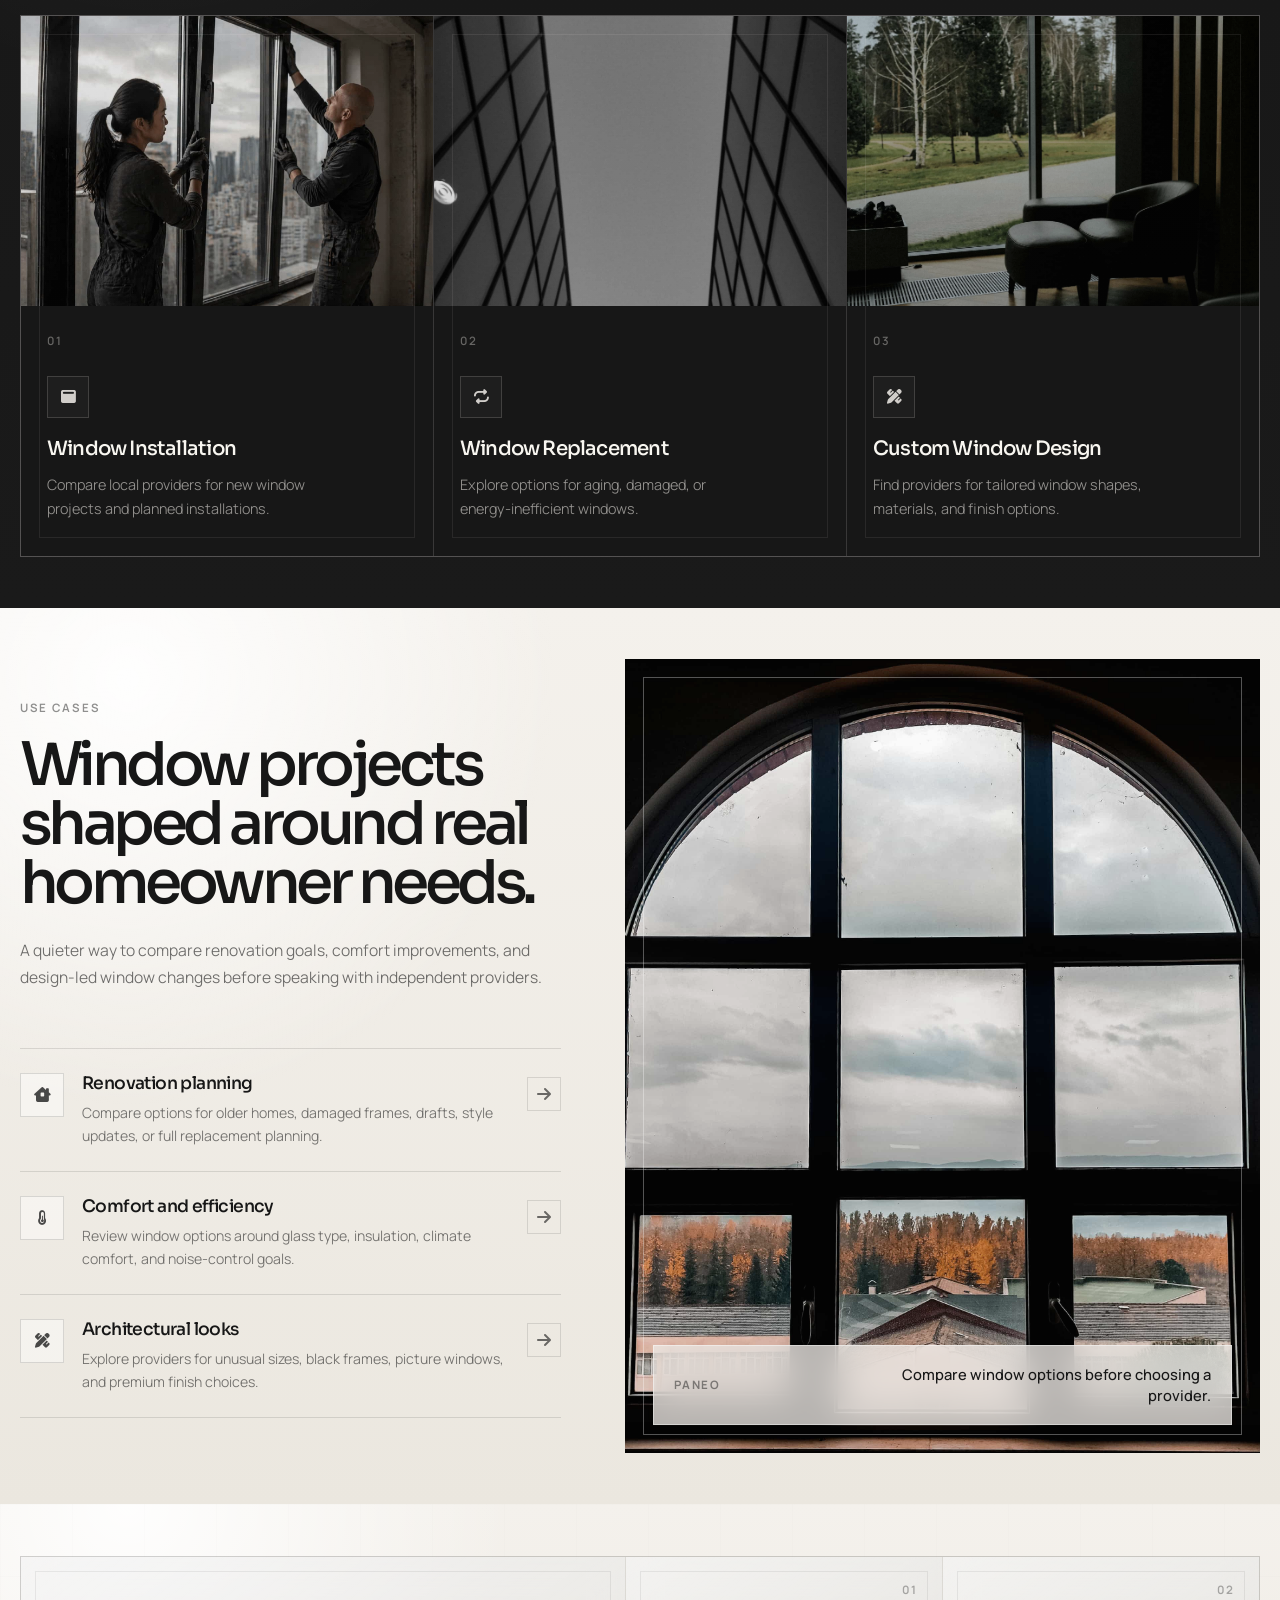
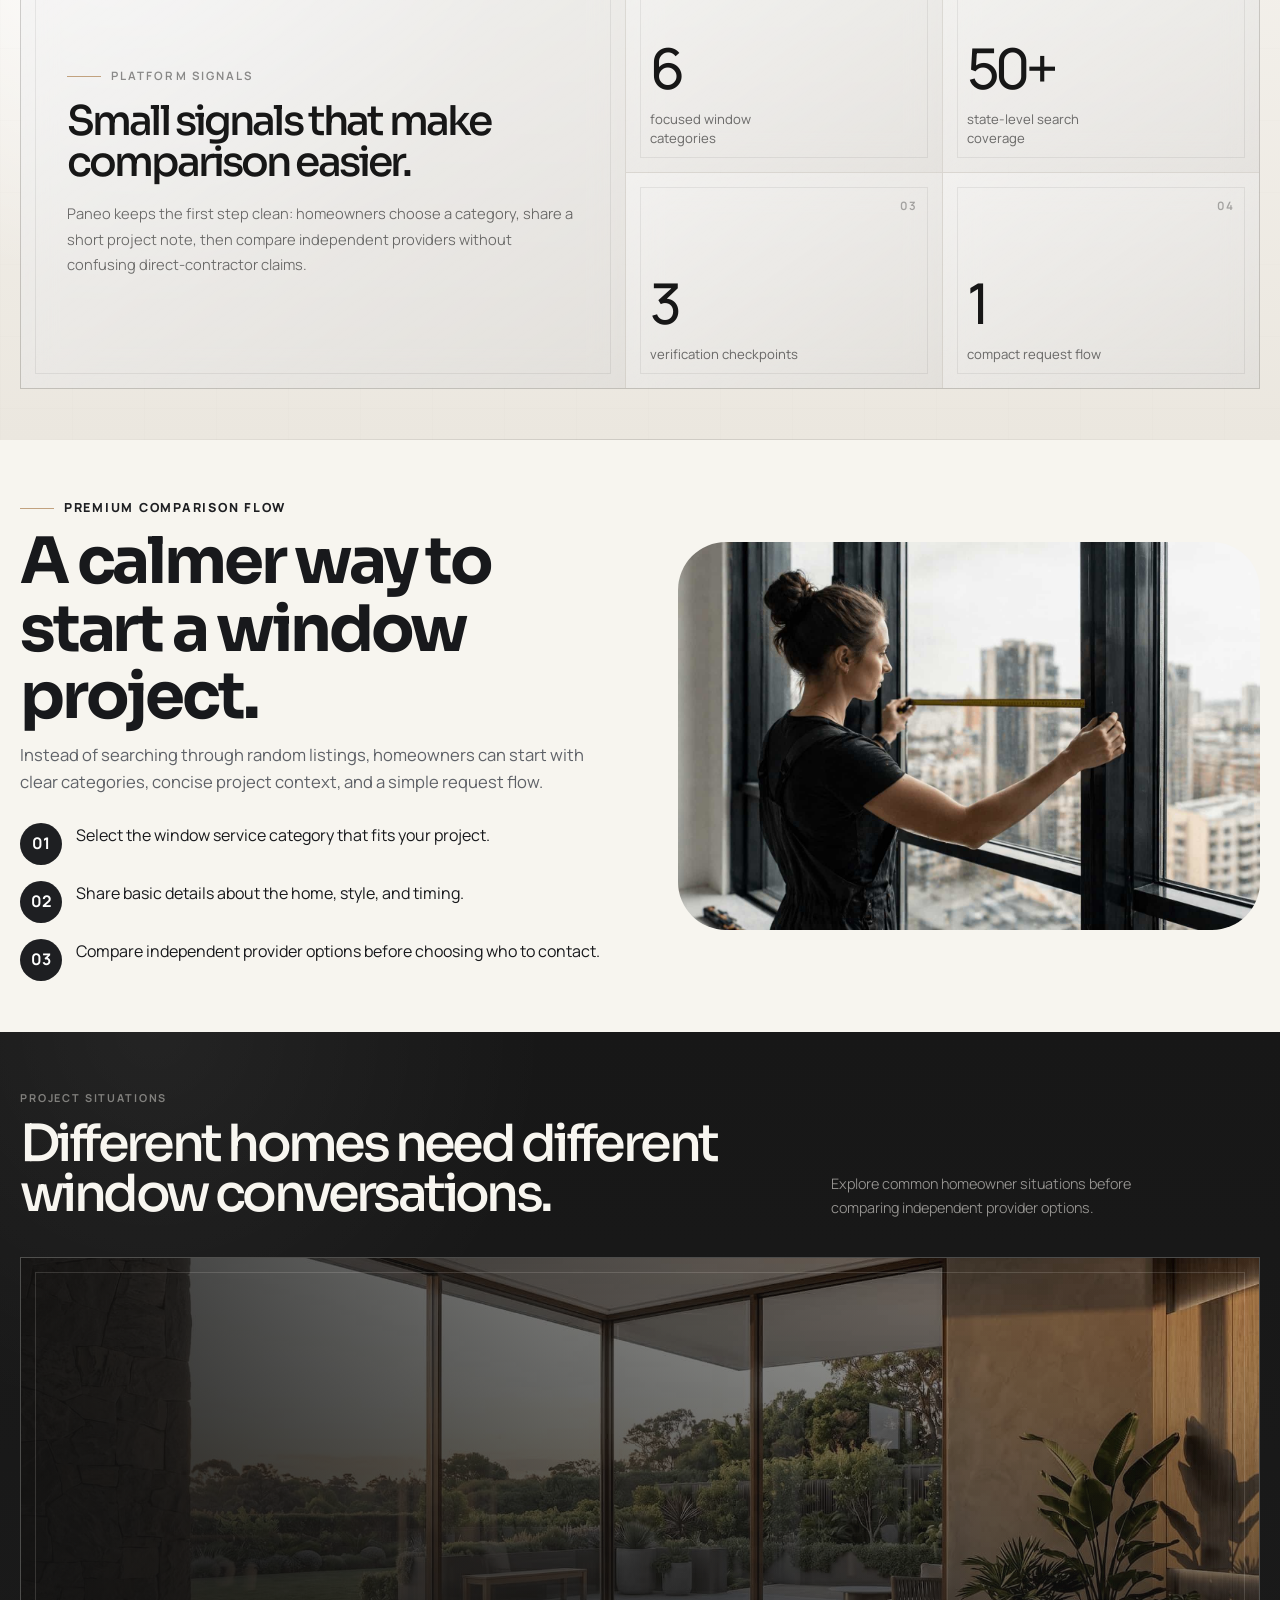
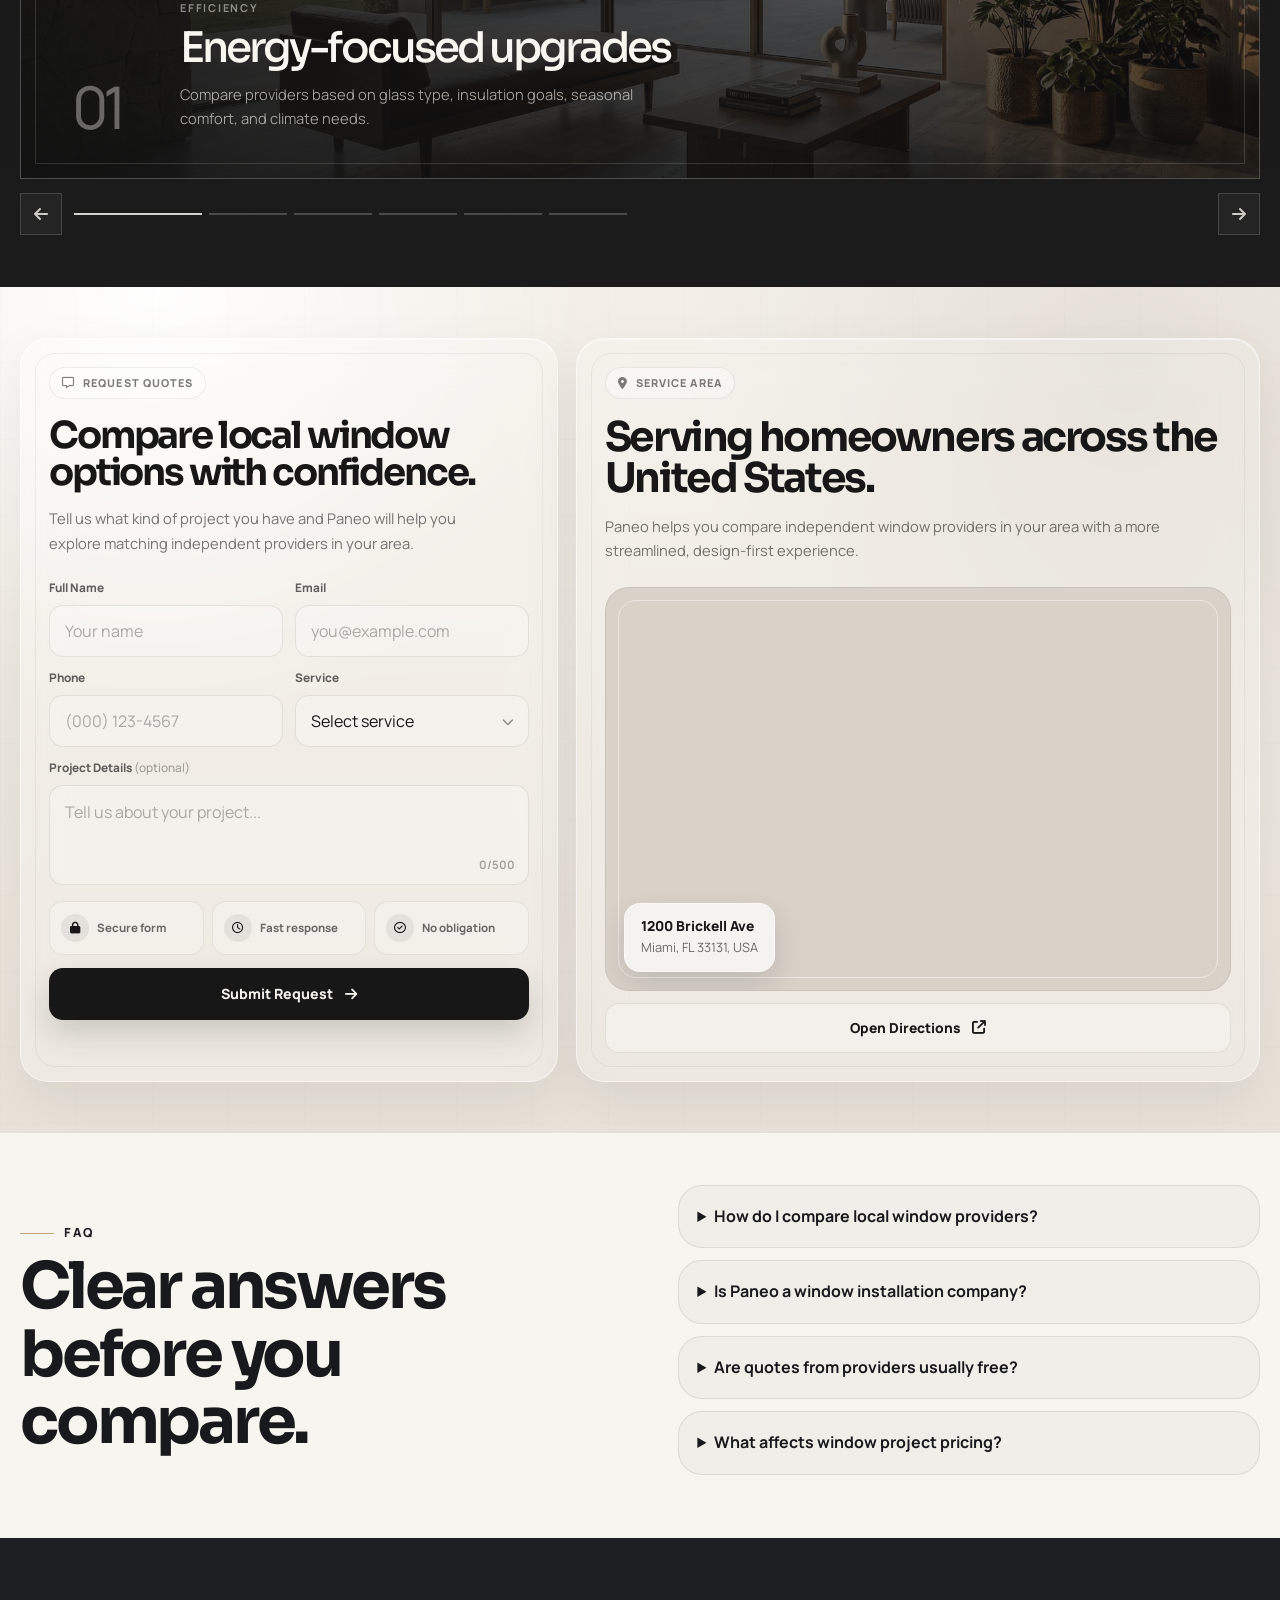
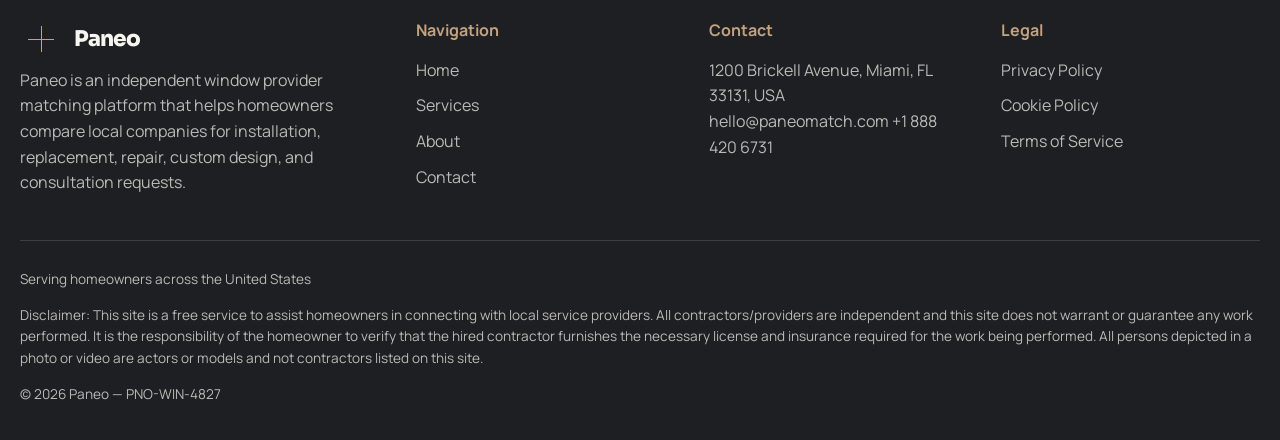
==== commit bb0e0463: "+" ====
--- a/index.html
+++ b/index.html
@@ -554,12 +554,12 @@
                                     <span class="project-slide-number">06</span>
 
                                     <div>
-                                        <span class="project-slide-label">Privacy</span>                                      
-                                        <h3>Privacy-focused upgrades</h3>
-                                        <p> 
-                                            Compare providers based on privacy needs, glass type,
-                                            and seasonal comfort.
-                                        </p>
+                                    <span class="project-slide-label">Style</span>
+                                    <h3>Tilt-and-turn windows</h3>
+                                    <p>
+                                        Compare providers for flexible opening systems, clean profiles,
+                                        ventilation comfort, and modern European-style window solutions.
+                                    </p>
                                     </div>
                                 </div>
                             </div>
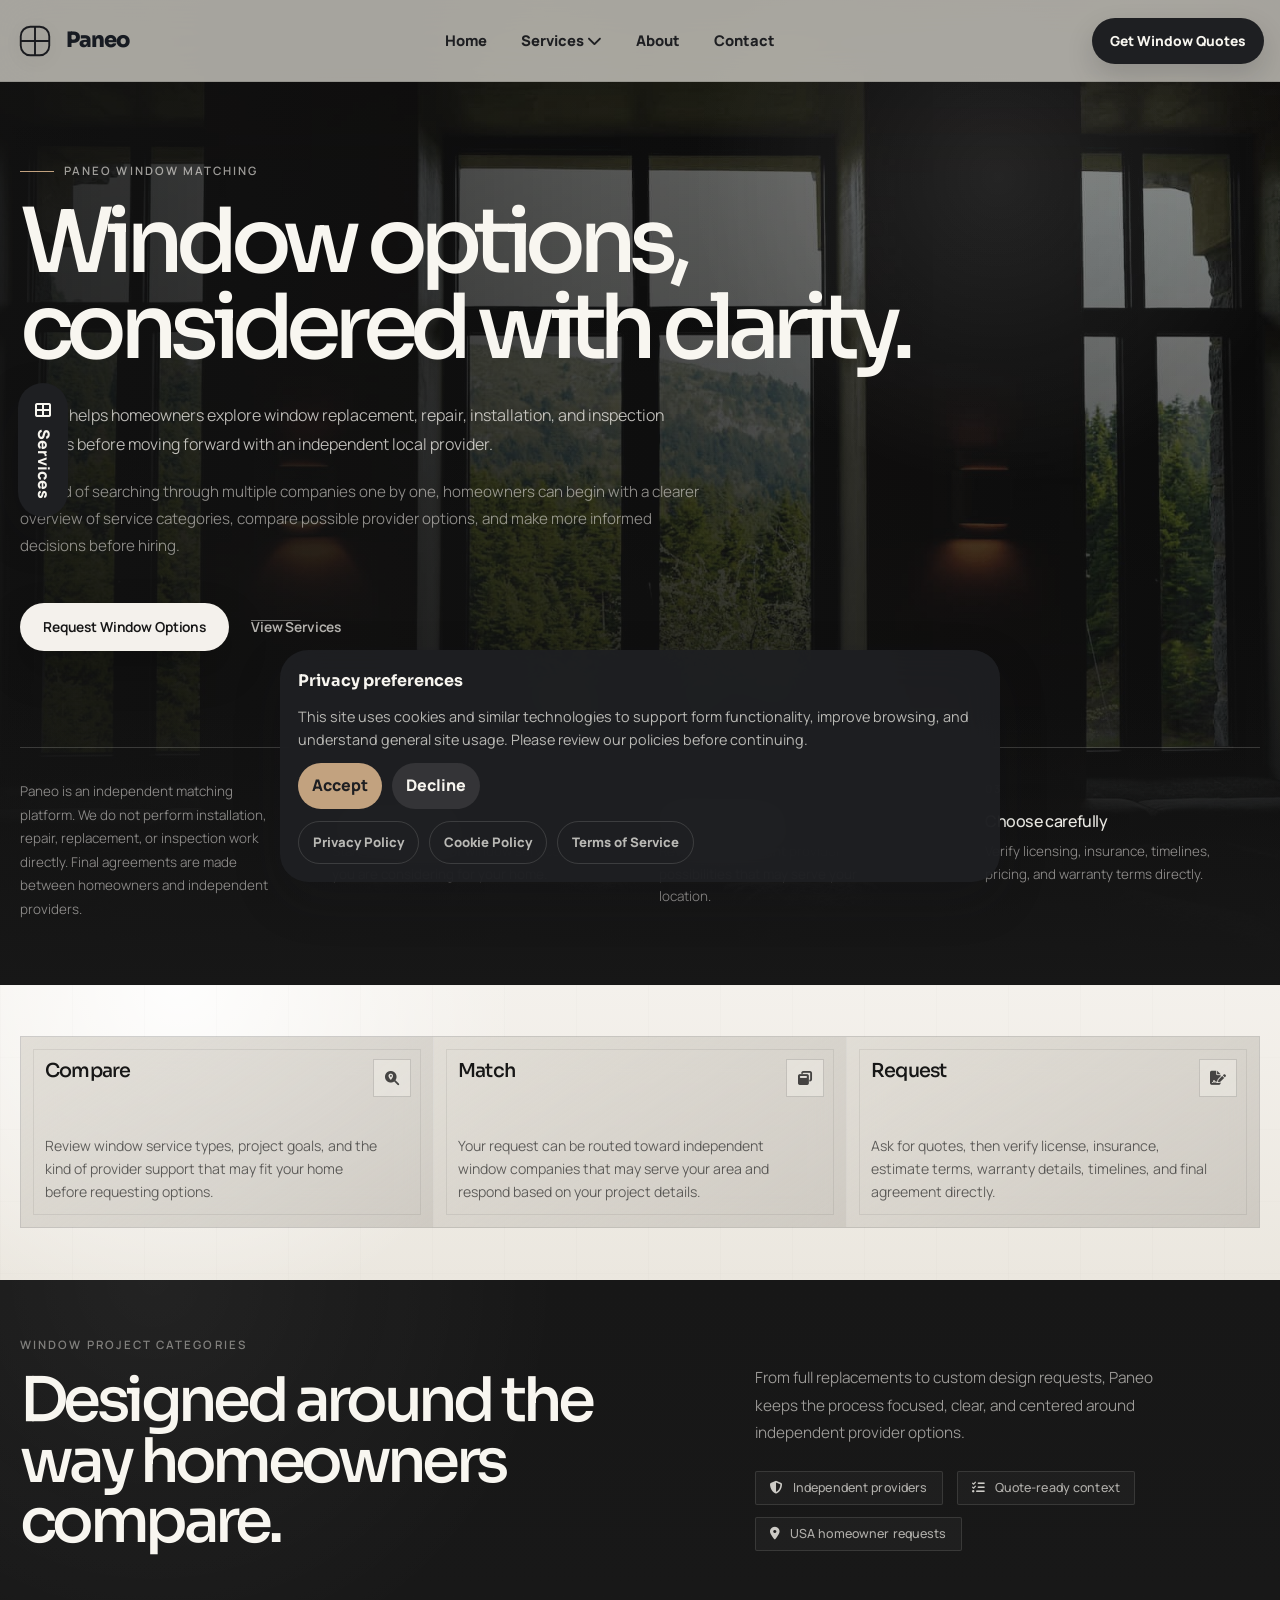
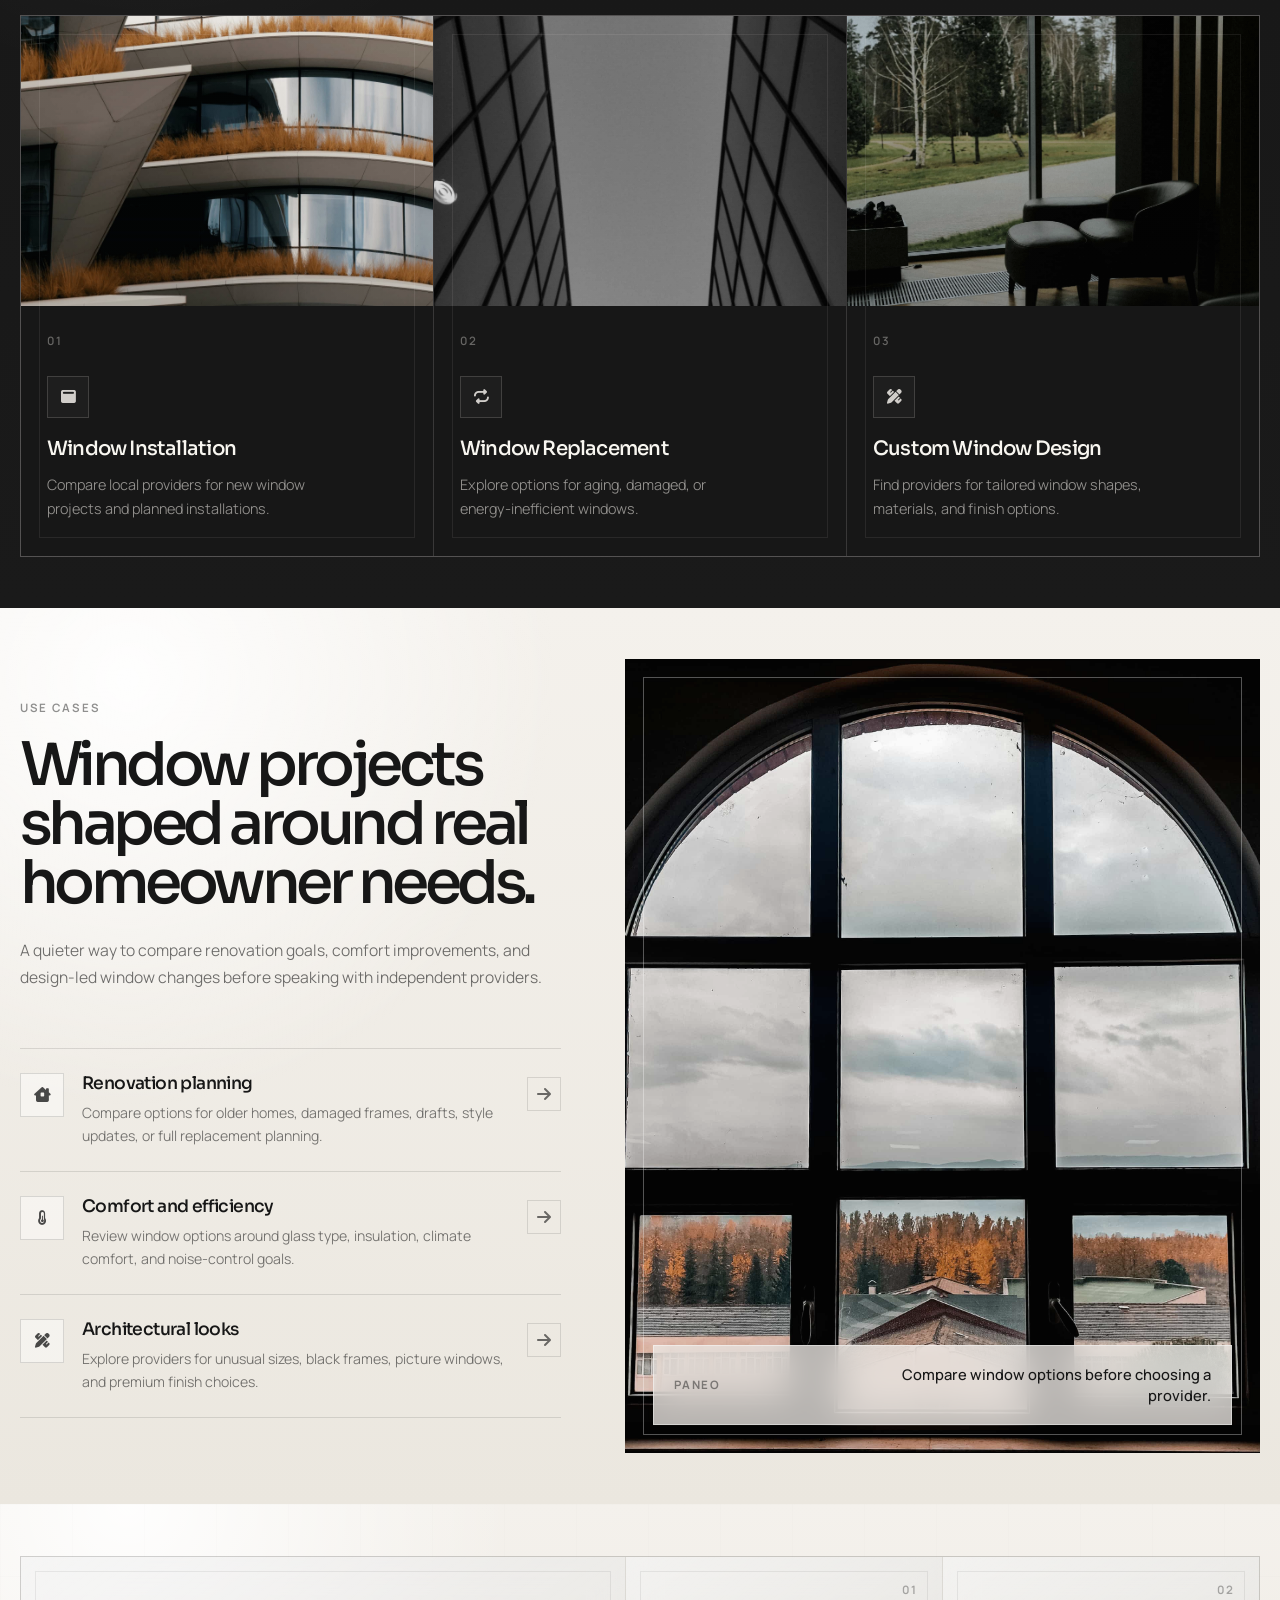
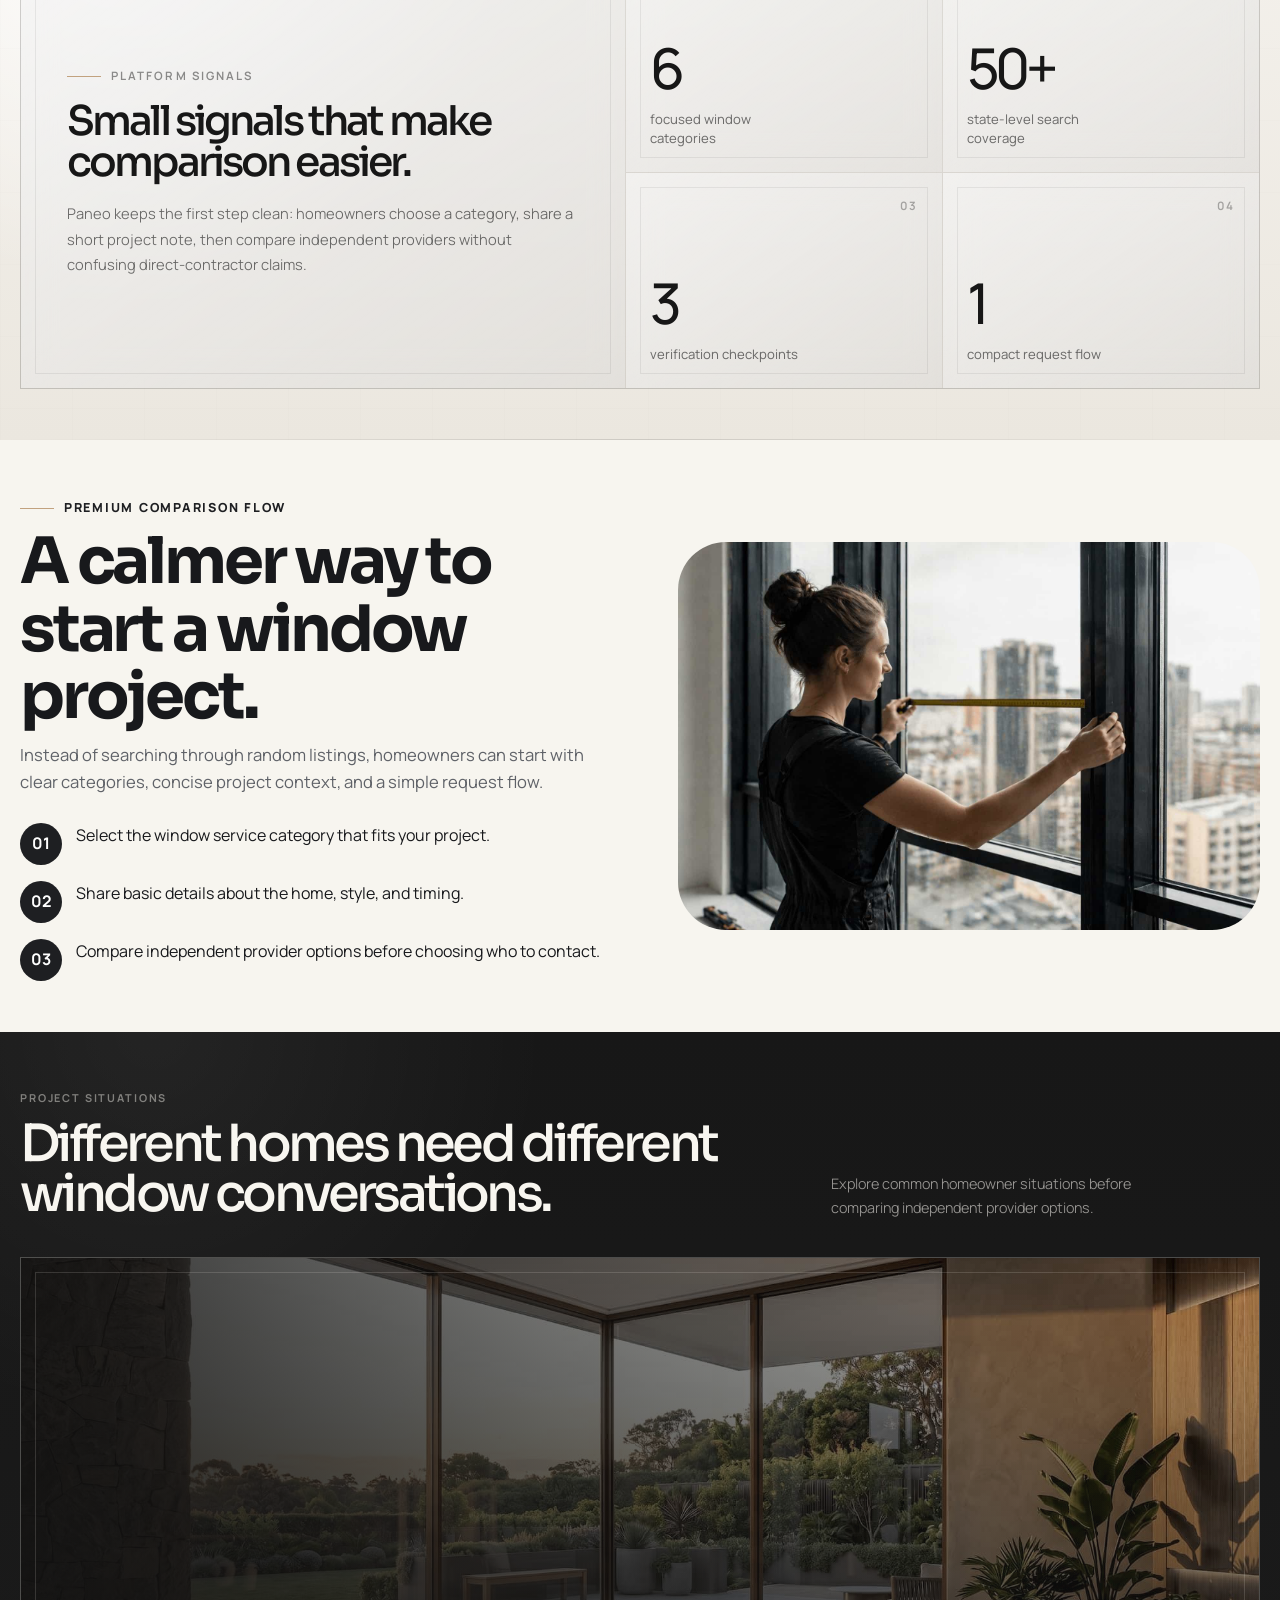
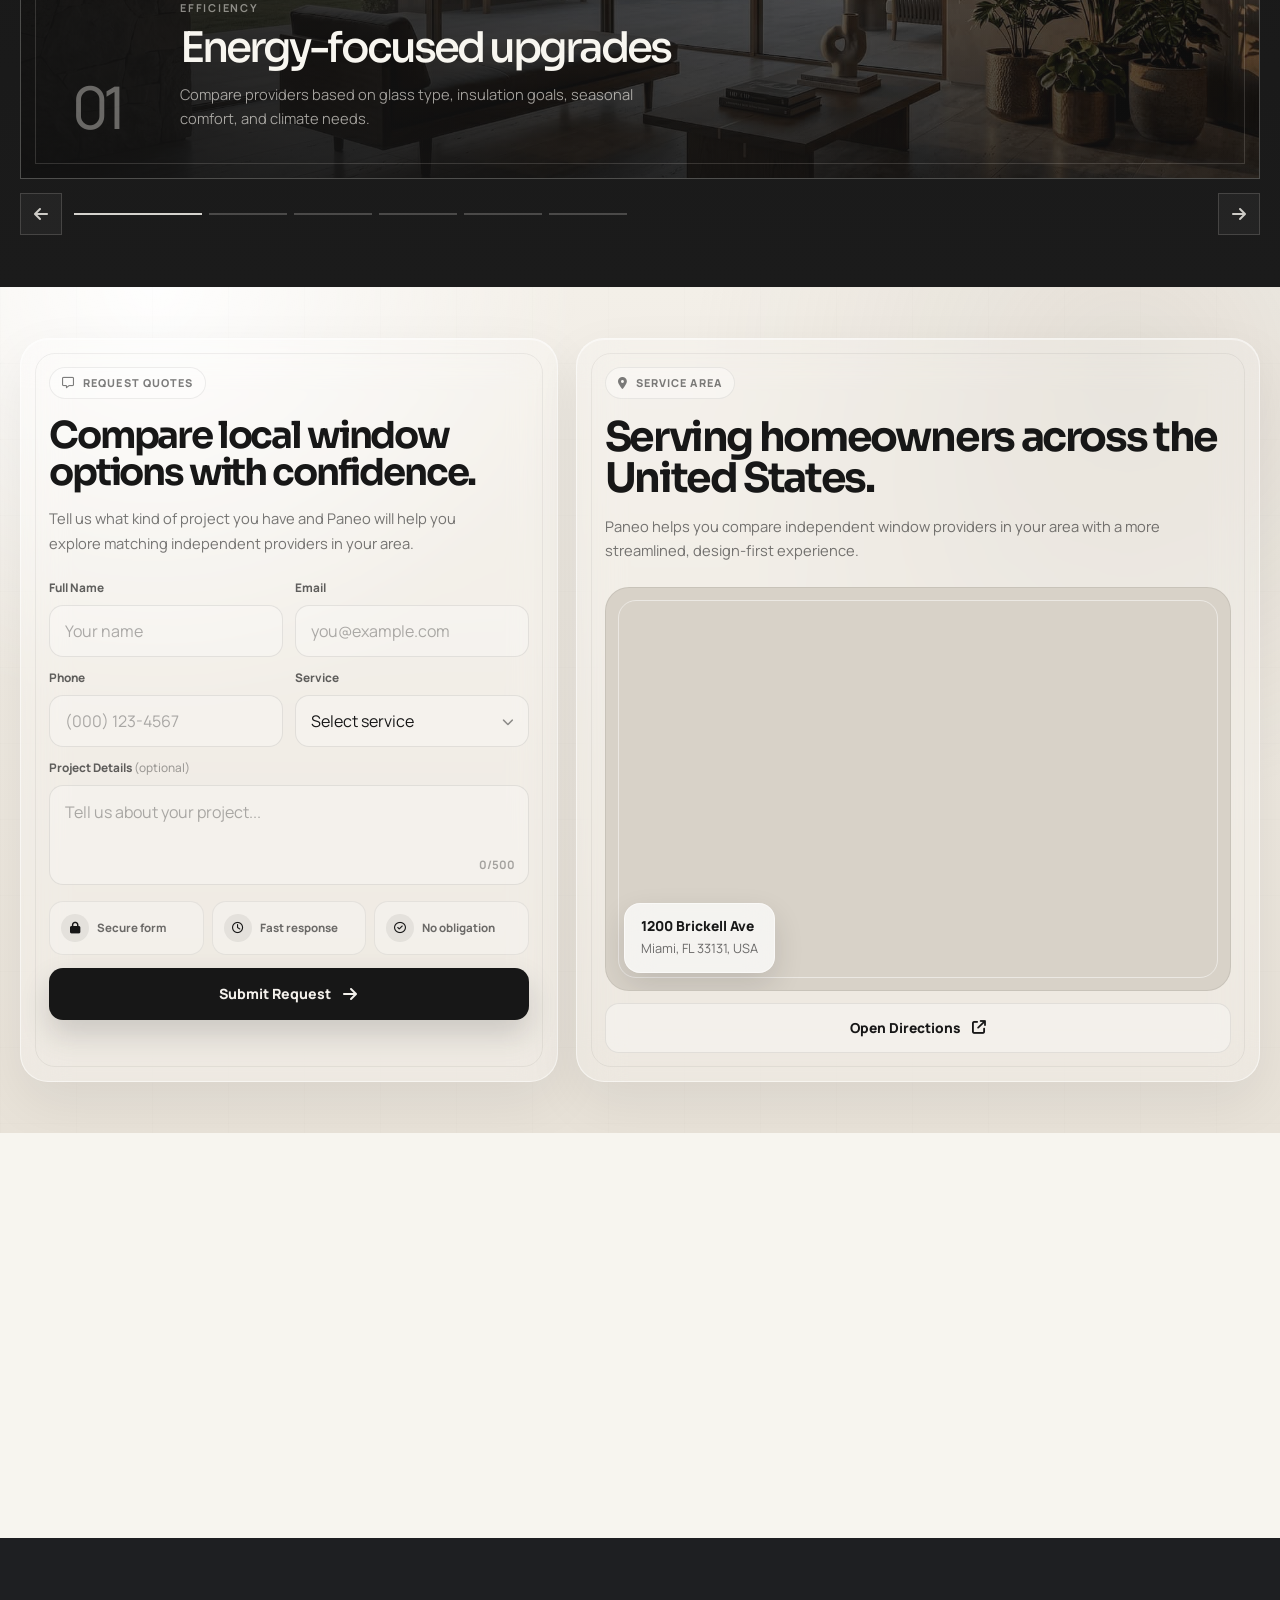
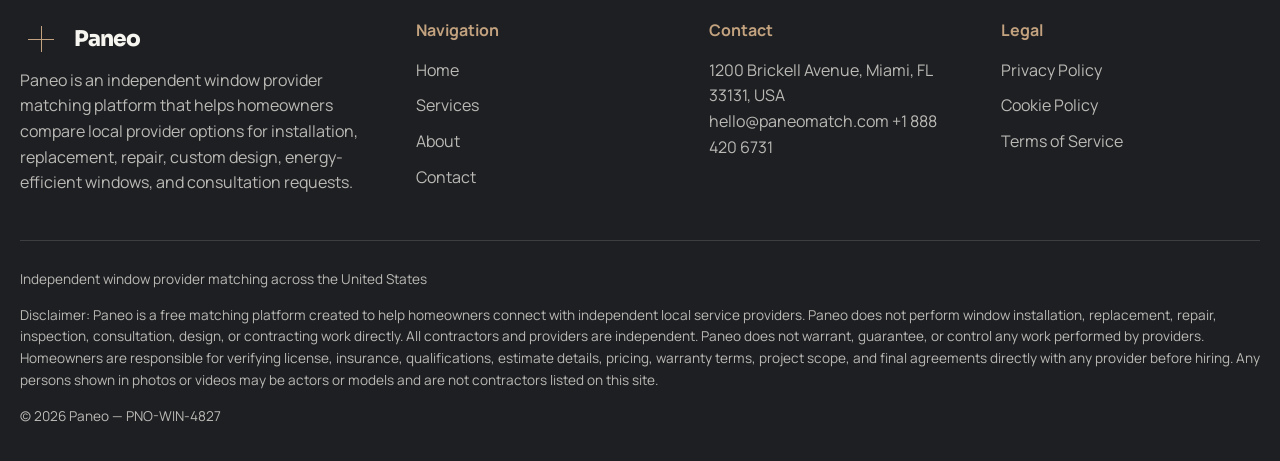
==== commit 5a1ef3dd: "+" ====
--- a/index.html
+++ b/index.html
@@ -231,7 +231,7 @@
                 <div class="home-services-grid">
                     <a class="home-service-card reveal-up" href="window-installation.html">
                         <div class="home-service-card__image">
-                            <img src="images/services/window-installation.jpg" alt="Modern window installation project">
+                            <img src="images/services/window-card-installation.jpg" alt="Modern window installation project">
                         </div>
 
                         <div class="home-service-card__content">
--- a/css/style.css
+++ b/css/style.css
@@ -8,9 +8,7 @@
 @import url("contact.css");
 @import url("service-page.css");
 @import url("legal.css");
-@import url("premium-upgrades.css");
-@import url("final-redesign.css");
-@import url("ultra-polish.css");
+
 
 /* ===============================
    VARIABLES
@@ -1001,4 +999,1018 @@
 
 .logo-premium-simple:hover .logo-text {
     color: #b08a5e;
+}
+
+.services-dropdown-all {
+    border-bottom: 1px solid rgba(23, 23, 23, 0.08);
+    background: rgba(23, 23, 23, 0.04);
+    font-weight: 800;
+}
+
+.services-dropdown-all i {
+    color: #171717;
+}
+
+.mobile-services-all {
+    border-bottom: 1px solid rgba(23, 23, 23, 0.1);
+    background: rgba(23, 23, 23, 0.04);
+    font-weight: 850;
+}
+
+/* ===============================
+   PREMIUM COMPACT BURGER MENU
+================================ */
+
+.mobile-menu-toggle {
+    display: none;
+    width: 42px;
+    height: 42px;
+    place-items: center;
+    border: 1px solid rgba(23, 23, 23, 0.12);
+    border-radius: 999px;
+    background: rgba(247, 245, 239, 0.78);
+    color: #171717;
+    box-shadow: 0 10px 26px rgba(17, 20, 26, 0.08);
+    backdrop-filter: blur(14px);
+    transition: 0.25s ease;
+}
+
+.mobile-menu-toggle:hover {
+    background: #f7f5ef;
+    transform: translateY(-1px);
+}
+
+.mobile-menu-toggle i {
+    font-size: 0.95rem;
+}
+
+.mobile-menu-toggle.is-active {
+    background: #171717;
+    color: #f7f5ef;
+}
+
+.mobile-menu-toggle.is-active i::before {
+    content: "\f00d";
+}
+
+.mobile-menu {
+    position: fixed;
+    top: calc(var(--header-height) + 10px);
+    right: 14px;
+    left: auto;
+    z-index: 999;
+    width: min(360px, calc(100vw - 28px));
+    max-height: calc(100vh - var(--header-height) - 24px);
+    opacity: 0;
+    visibility: hidden;
+    transform: translateY(-8px) scale(0.98);
+    pointer-events: none;
+    transition: 0.25s ease;
+}
+
+.mobile-menu.is-open {
+    opacity: 1;
+    visibility: visible;
+    transform: translateY(0) scale(1);
+    pointer-events: auto;
+}
+
+.mobile-menu-inner {
+    max-height: inherit;
+    overflow-y: auto;
+    padding: 12px;
+    border-radius: 24px;
+    border: 1px solid rgba(23, 23, 23, 0.1);
+    background: rgba(247, 245, 239, 0.94);
+    backdrop-filter: blur(22px);
+    -webkit-backdrop-filter: blur(22px);
+    box-shadow: 0 24px 70px rgba(17, 20, 26, 0.18);
+}
+
+.mobile-nav {
+    display: grid;
+    gap: 6px;
+}
+
+.mobile-nav a,
+.mobile-services-toggle {
+    width: 100%;
+    min-height: 44px;
+    display: flex;
+    align-items: center;
+    justify-content: space-between;
+    gap: 14px;
+    padding: 0 14px;
+    border-radius: 15px;
+    border: 1px solid transparent;
+    background: transparent;
+    color: #171717;
+    font-size: 0.92rem;
+    font-weight: 700;
+    line-height: 1;
+    transition: 0.22s ease;
+}
+
+.mobile-nav a:hover,
+.mobile-services-toggle:hover {
+    background: rgba(23, 23, 23, 0.055);
+    border-color: rgba(23, 23, 23, 0.07);
+}
+
+.mobile-services-toggle i {
+    font-size: 0.78rem;
+    color: rgba(23, 23, 23, 0.55);
+    transition: 0.25s ease;
+}
+
+.mobile-services-toggle[aria-expanded="true"] i {
+    transform: rotate(45deg);
+}
+
+.mobile-services-list {
+    display: grid;
+    gap: 5px;
+    max-height: 0;
+    overflow: hidden;
+    opacity: 0;
+    padding-left: 10px;
+    transition: 0.28s ease;
+}
+
+.mobile-services-list.is-open {
+    max-height: 460px;
+    opacity: 1;
+    padding: 6px 0 8px 10px;
+}
+
+.mobile-services-list a {
+    min-height: 38px;
+    padding: 0 12px;
+    border-radius: 12px;
+    color: rgba(23, 23, 23, 0.68);
+    font-size: 0.84rem;
+    font-weight: 650;
+}
+
+.mobile-services-list a:hover {
+    color: #171717;
+    background: rgba(23, 23, 23, 0.05);
+}
+
+.mobile-services-all {
+    color: #171717 !important;
+    background: rgba(23, 23, 23, 0.055);
+    font-weight: 800;
+}
+
+.mobile-contact {
+    margin-top: 12px;
+    padding: 12px 12px 4px;
+    display: grid;
+    gap: 7px;
+    border-top: 1px solid rgba(23, 23, 23, 0.08);
+}
+
+.mobile-contact a,
+.mobile-contact span {
+    color: rgba(23, 23, 23, 0.58);
+    font-size: 0.78rem;
+    line-height: 1.45;
+}
+
+.mobile-contact a:hover {
+    color: #171717;
+}
+
+@media (max-width: 1100px) {
+    .mobile-menu-toggle {
+        display: grid;
+    }
+}
+
+@media (max-width: 520px) {
+    .mobile-menu {
+        left: 12px;
+        right: 12px;
+        width: auto;
+    }
+
+    .mobile-menu-inner {
+        border-radius: 20px;
+    }
+
+    .mobile-nav a,
+    .mobile-services-toggle {
+        min-height: 42px;
+        font-size: 0.88rem;
+    }
+}
+
+/* ===============================
+   HEADER MOBILE POLISH
+================================ */
+
+.site-header.is-scrolled {
+    background: rgba(247, 245, 239, 0.9);
+    box-shadow: 0 14px 38px rgba(17, 20, 26, 0.08);
+}
+
+.header-actions .btn-primary {
+    white-space: nowrap;
+}
+
+/* prettier desktop quote button */
+.header-actions .btn-primary {
+    min-height: 46px;
+    padding: 0 18px;
+    border-radius: 999px;
+    font-size: 0.86rem;
+    box-shadow: 0 12px 28px rgba(17, 20, 26, 0.16);
+}
+
+/* mobile: make Get Window Quotes an icon button */
+@media (max-width: 760px) {
+    .header-actions .btn-primary {
+        width: 42px;
+        height: 42px;
+        min-height: 42px;
+        padding: 0;
+        border-radius: 50%;
+        font-size: 0;
+        overflow: hidden;
+        background: #171717;
+        color: #f7f5ef;
+        box-shadow: 0 12px 28px rgba(17, 20, 26, 0.16);
+    }
+
+    .header-actions .btn-primary::before {
+        content: "\f095";
+        font-family: "Font Awesome 6 Free";
+        font-weight: 900;
+        font-size: 0.95rem;
+        line-height: 1;
+    }
+
+    .header-actions .btn-primary:hover {
+        transform: translateY(-1px);
+        background: #000;
+    }
+
+    .header-actions {
+        gap: 8px;
+    }
+
+    .mobile-menu-toggle {
+        width: 42px;
+        height: 42px;
+    }
+}
+
+/* smaller header on very small phones */
+@media (max-width: 420px) {
+    .logo-premium-simple .logo-icon {
+        width: 34px;
+        height: 34px;
+    }
+
+    .logo-premium-simple .logo-text {
+        font-size: 1.1rem;
+    }
+
+    .header-inner {
+        width: min(100% - 18px, var(--container));
+    }
+
+    .header-actions .btn-primary,
+    .mobile-menu-toggle {
+        width: 40px;
+        height: 40px;
+        min-height: 40px;
+    }
+}
+
+/* ===============================
+   PREMIUM FULLSCREEN MOBILE MENU
+================================ */
+
+@media (max-width: 900px) {
+    .header-actions .btn-primary {
+        width: 44px;
+        height: 44px;
+        min-height: 44px;
+        padding: 0;
+        border-radius: 50%;
+        font-size: 0;
+        display: inline-grid;
+        place-items: center;
+    }
+
+    .header-actions .btn-primary::before {
+        content: "\f095";
+        font-family: "Font Awesome 6 Free";
+        font-weight: 900;
+        font-size: 1rem;
+        line-height: 1;
+        display: block;
+        transform: translateY(0);
+    }
+
+    .mobile-menu {
+        position: fixed;
+        inset: 0;
+        z-index: 950;
+        max-height: none;
+        padding: calc(var(--header-height) + 18px) 18px 18px;
+        background:
+            radial-gradient(circle at 20% 10%, rgba(255, 255, 255, .9), transparent 28%),
+            linear-gradient(135deg, rgba(247, 245, 239, .98), rgba(220, 216, 207, .98));
+        opacity: 0;
+        visibility: hidden;
+        pointer-events: none;
+        transform: translateY(-12px);
+        transition: .35s ease;
+    }
+
+    .mobile-menu.is-open {
+        opacity: 1;
+        visibility: visible;
+        pointer-events: auto;
+        transform: translateY(0);
+    }
+
+    .mobile-menu-inner {
+        height: 100%;
+        display: flex;
+        flex-direction: column;
+        justify-content: space-between;
+        padding: 22px;
+        border-radius: 28px;
+        background: rgba(255, 255, 255, .45);
+        border: 1px solid rgba(23, 23, 23, .1);
+        box-shadow: 0 24px 70px rgba(17, 20, 26, .16);
+        backdrop-filter: blur(22px);
+        -webkit-backdrop-filter: blur(22px);
+    }
+
+    .mobile-nav {
+        display: grid;
+        gap: 10px;
+    }
+
+    .mobile-nav>a,
+    .mobile-services-toggle {
+        min-height: 58px;
+        padding: 0 18px;
+        border-radius: 18px;
+        background: rgba(255, 255, 255, .38);
+        border: 1px solid rgba(23, 23, 23, .08);
+        color: #171717;
+        font-size: 1.08rem;
+        font-weight: 750;
+    }
+
+    .mobile-nav>a:hover,
+    .mobile-services-toggle:hover {
+        background: rgba(23, 23, 23, .08);
+    }
+
+    .mobile-services-list {
+        max-height: 0;
+        overflow: hidden;
+        display: grid;
+        gap: 7px;
+        padding: 0 0 0 10px;
+        opacity: 0;
+        transition: .32s ease;
+    }
+
+    .mobile-services-list.is-open {
+        max-height: 460px;
+        padding: 8px 0 8px 10px;
+        opacity: 1;
+    }
+
+    .mobile-services-list a {
+        min-height: 44px;
+        padding: 0 14px;
+        border-radius: 14px;
+        background: rgba(255, 255, 255, .35);
+        color: rgba(23, 23, 23, .72);
+        font-size: .9rem;
+        font-weight: 650;
+    }
+
+    .mobile-contact {
+        margin-top: 18px;
+        padding: 18px;
+        border-radius: 20px;
+        background: rgba(23, 23, 23, .92);
+        border: 1px solid rgba(255, 255, 255, .1);
+    }
+
+    .mobile-contact a,
+    .mobile-contact span {
+        color: rgba(247, 245, 239, .76);
+        font-size: .86rem;
+    }
+
+    .mobile-contact a:first-child {
+        color: #fff;
+        font-weight: 800;
+        font-size: 1rem;
+    }
+
+    .mobile-menu-toggle {
+        position: relative;
+        z-index: 1001;
+        width: 44px;
+        height: 44px;
+        border-radius: 50%;
+        display: grid;
+        place-items: center;
+        background: rgba(255, 255, 255, .52);
+        color: #171717;
+        border: 1px solid rgba(23, 23, 23, .1);
+    }
+
+    .mobile-menu-toggle.is-active {
+        background: #171717;
+        color: #f7f5ef;
+    }
+}
+
+/* ===============================
+   FINAL ICON CENTER FIX
+================================ */
+
+/* все кнопки с иконками */
+.btn,
+.mobile-menu-toggle,
+.home-slider-btn,
+.home-contact-submit,
+.contact-submit,
+.services-hero-actions a,
+.about-hero-actions a,
+.sticky-service-btn {
+    display: inline-flex !important;
+    align-items: center !important;
+    justify-content: center !important;
+    gap: 10px;
+}
+
+/* сама иконка */
+.btn i,
+.mobile-menu-toggle i,
+.home-slider-btn i,
+.home-contact-submit i,
+.contact-submit i,
+.sticky-service-btn i {
+    display: flex !important;
+    align-items: center !important;
+    justify-content: center !important;
+    width: 18px !important;
+    height: 18px !important;
+    min-width: 18px !important;
+    line-height: 1 !important;
+    font-size: 16px !important;
+    text-align: center !important;
+}
+
+/* Font Awesome внутри */
+.btn i::before,
+.mobile-menu-toggle i::before,
+.home-slider-btn i::before,
+.home-contact-submit i::before,
+.contact-submit i::before,
+.sticky-service-btn i::before {
+    display: block !important;
+    line-height: 1 !important;
+}
+
+/* кнопка телефона в мобилке — только иконка */
+@media (max-width: 760px) {
+    .header-actions .btn-primary[data-phone] {
+        width: 42px !important;
+        height: 42px !important;
+        min-width: 42px !important;
+        min-height: 42px !important;
+        padding: 0 !important;
+        border-radius: 50% !important;
+        font-size: 0 !important;
+        gap: 0 !important;
+    }
+
+    .header-actions .btn-primary[data-phone]::before {
+        content: "\f095";
+        font-family: "Font Awesome 6 Free";
+        font-weight: 900;
+        font-size: 15px;
+        line-height: 1;
+        display: flex;
+        align-items: center;
+        justify-content: center;
+        width: 18px;
+        height: 18px;
+    }
+
+    .mobile-menu-toggle {
+        width: 42px !important;
+        height: 42px !important;
+        min-width: 42px !important;
+        min-height: 42px !important;
+        padding: 0 !important;
+    }
+}
+
+/* Burger only tablet/mobile */
+
+.mobile-menu-toggle {
+    display: none !important;
+}
+
+.mobile-menu {
+    display: none;
+}
+
+@media (max-width: 1100px) {
+    .desktop-nav {
+        display: none !important;
+    }
+
+    .mobile-menu-toggle {
+        display: grid !important;
+        place-items: center;
+    }
+
+    .mobile-menu {
+        display: block;
+    }
+}
+
+@media (min-width: 1101px) {
+    .desktop-nav {
+        display: flex !important;
+    }
+
+    .mobile-menu-toggle,
+    .mobile-menu {
+        display: none !important;
+    }
+}
+
+/* MOBILE — hide home slider heading */
+@media (max-width: 640px) {
+    .home-slider-head {
+        display: none !important;
+    }
+}
+
+/* ===============================
+   FINAL HEADER ICON ALIGN FIX
+================================ */
+
+.header-actions {
+    display: flex;
+    align-items: center;
+    justify-content: flex-end;
+    gap: 10px;
+}
+
+/* desktop button */
+.header-actions .btn-primary[data-phone] {
+    display: inline-flex !important;
+    align-items: center !important;
+    justify-content: center !important;
+    line-height: 1 !important;
+}
+
+/* burger must stay hidden on desktop */
+.mobile-menu-toggle {
+    display: none !important;
+}
+
+/* tablet/mobile header icons */
+@media (max-width: 1100px) {
+    .mobile-menu-toggle {
+        display: grid !important;
+        place-items: center !important;
+    }
+}
+
+/* mobile phone circle */
+@media (max-width: 900px) {
+    .header-actions .btn-primary[data-phone] {
+        position: relative;
+        width: 44px !important;
+        height: 44px !important;
+        min-width: 44px !important;
+        min-height: 44px !important;
+        padding: 0 !important;
+        border-radius: 50% !important;
+        font-size: 0 !important;
+        line-height: 1 !important;
+        display: grid !important;
+        place-items: center !important;
+        overflow: hidden;
+    }
+
+    .header-actions .btn-primary[data-phone]::before {
+        content: "\f095";
+        font-family: "Font Awesome 6 Free";
+        font-weight: 900;
+        position: absolute;
+        inset: 0;
+        display: grid;
+        place-items: center;
+        width: 100%;
+        height: 100%;
+        font-size: 15px;
+        line-height: 1;
+        color: currentColor;
+        transform: none !important;
+    }
+
+    .mobile-menu-toggle {
+        width: 44px !important;
+        height: 44px !important;
+        min-width: 44px !important;
+        min-height: 44px !important;
+        padding: 0 !important;
+        border-radius: 50% !important;
+        line-height: 1 !important;
+    }
+
+    .mobile-menu-toggle i {
+        display: grid !important;
+        place-items: center !important;
+        width: 100%;
+        height: 100%;
+        line-height: 1 !important;
+        font-size: 16px !important;
+        transform: none !important;
+    }
+
+    .mobile-menu-toggle i::before {
+        display: block !important;
+        line-height: 1 !important;
+    }
+}
+
+/* ===============================
+   GLOBAL SITE POLISH
+   adaptive / hovers / color shifts
+================================ */
+
+/* Smooth transitions for main interactive elements */
+a,
+button,
+.btn,
+.logo,
+.logo-icon,
+.logo-text,
+.premium-card,
+.image-card,
+.factor-card,
+.service-option-card,
+.service-related-card,
+.service-feature,
+.process-card,
+.luxe-card,
+.review-card,
+.strip-item,
+.home-service-card,
+.home-usecase-item,
+.metric-tile,
+.contact-info-list a,
+.contact-info-list span,
+.faq-list details,
+.mobile-nav a,
+.mobile-services-toggle,
+.services-dropdown a,
+input,
+textarea,
+select {
+    transition:
+        color 0.28s ease,
+        background 0.28s ease,
+        border-color 0.28s ease,
+        box-shadow 0.28s ease,
+        transform 0.28s ease,
+        opacity 0.28s ease;
+}
+
+/* Better focus */
+a:focus-visible,
+button:focus-visible,
+input:focus-visible,
+textarea:focus-visible,
+select:focus-visible {
+    outline: 2px solid rgba(194, 162, 127, 0.75);
+    outline-offset: 4px;
+}
+
+/* Better image hover */
+img {
+    transition: transform 0.7s ease, filter 0.7s ease;
+}
+
+a:hover img,
+.image-card:hover img,
+.home-service-card:hover img,
+.service-split-image:hover img,
+.service-snapshot-media:hover img {
+    transform: scale(1.045);
+}
+
+/* Buttons polish */
+.btn {
+    position: relative;
+    overflow: hidden;
+}
+
+.btn::after {
+    content: "";
+    position: absolute;
+    inset: 0;
+    background: linear-gradient(120deg,
+            transparent 0%,
+            rgba(255, 255, 255, 0.18) 45%,
+            transparent 70%);
+    transform: translateX(-120%);
+    transition: transform 0.6s ease;
+}
+
+.btn:hover::after {
+    transform: translateX(120%);
+}
+
+.btn:hover {
+    transform: translateY(-3px);
+}
+
+.btn-primary:hover {
+    background: #000;
+    color: #f7f5ef;
+}
+
+.btn-ghost:hover,
+.btn-outline:hover {
+    background: #171717;
+    border-color: #171717;
+    color: #f7f5ef;
+}
+
+/* Header polish */
+.site-header {
+    transition:
+        background 0.3s ease,
+        box-shadow 0.3s ease,
+        border-color 0.3s ease;
+}
+
+.site-header.is-scrolled {
+    background: rgba(247, 245, 239, 0.92);
+    border-color: rgba(23, 23, 23, 0.1);
+    box-shadow: 0 16px 40px rgba(17, 20, 26, 0.08);
+}
+
+/* Desktop nav hover */
+.desktop-nav a,
+.nav-dropdown-toggle {
+    position: relative;
+}
+
+.desktop-nav a::after,
+.nav-dropdown-toggle::after {
+    content: "";
+    position: absolute;
+    left: 14px;
+    right: 14px;
+    bottom: 7px;
+    height: 1px;
+    background: #171717;
+    transform: scaleX(0);
+    transform-origin: left;
+    transition: transform 0.28s ease;
+}
+
+.desktop-nav a:hover::after,
+.nav-dropdown-toggle:hover::after {
+    transform: scaleX(1);
+}
+
+/* Dropdown better hover */
+.services-dropdown a:hover {
+    background: rgba(23, 23, 23, 0.08);
+    transform: translateX(4px);
+}
+
+.services-dropdown a:hover i {
+    color: #171717;
+}
+
+/* Cards hover */
+.premium-card:hover,
+.factor-card:hover,
+.service-option-card:hover,
+.service-related-card:hover,
+.service-feature:hover,
+.process-card:hover,
+.luxe-card:hover,
+.review-card:hover,
+.strip-item:hover,
+.metric-tile:hover {
+    transform: translateY(-5px);
+    box-shadow: 0 24px 58px rgba(17, 20, 26, 0.14);
+}
+
+/* Light cards color shift */
+.service-feature:hover,
+.factor-card:hover,
+.service-option-card:hover,
+.strip-item:hover,
+.metric-tile:hover,
+.review-card:hover {
+    background: rgba(255, 255, 255, 0.64);
+    border-color: rgba(23, 23, 23, 0.16);
+}
+
+/* Icon hover */
+.factor-card:hover i,
+.service-option-card:hover i,
+.service-feature:hover i,
+.process-card:hover i,
+.strip-item:hover i,
+.metric-tile:hover i {
+    background: #171717;
+    color: #f7f5ef;
+}
+
+/* Dark sections card hover */
+.service-verify-grid article:hover,
+.rail-item:hover,
+.contact-next-card:hover,
+.contact-note-card:hover {
+    background: rgba(244, 241, 236, 0.1);
+}
+
+/* FAQ hover */
+.faq-list details {
+    overflow: hidden;
+}
+
+.faq-list details:hover {
+    background: rgba(255, 255, 255, 0.58);
+    border-color: rgba(23, 23, 23, 0.16);
+}
+
+.faq-list summary:hover {
+    color: #000;
+}
+
+/* Forms polish */
+input:hover,
+textarea:hover,
+select:hover {
+    border-color: rgba(23, 23, 23, 0.24);
+}
+
+input:focus,
+textarea:focus,
+select:focus {
+    border-color: rgba(194, 162, 127, 0.9);
+    box-shadow: 0 0 0 4px rgba(194, 162, 127, 0.14);
+}
+
+/* Logo hover */
+.logo-premium-simple:hover .logo-icon {
+    stroke: #b08a5e;
+    transform: translateY(-1px) scale(1.03);
+}
+
+.logo-premium-simple:hover .logo-text {
+    color: #b08a5e;
+}
+
+/* Mobile menu polish */
+.mobile-nav a:hover,
+.mobile-services-toggle:hover {
+    background: rgba(23, 23, 23, 0.08);
+    transform: translateX(3px);
+}
+
+.mobile-services-list a:hover {
+    background: rgba(23, 23, 23, 0.08);
+    color: #171717;
+}
+
+/* Sticky service button */
+.sticky-service-btn:hover {
+    transform: translateY(-50%) translateX(4px);
+    background: #f4f1ec;
+    color: #171717;
+}
+
+/* ===============================
+   GLOBAL RESPONSIVE IMPROVEMENTS
+================================ */
+
+@media (max-width: 1100px) {
+    .section {
+        padding: clamp(34px, 5vw, 56px) 0;
+    }
+
+    h1 {
+        font-size: clamp(2.8rem, 8vw, 5.5rem);
+    }
+
+    h2 {
+        font-size: clamp(2rem, 6vw, 4.2rem);
+    }
+
+    .desktop-nav {
+        display: none !important;
+    }
+
+    .mobile-menu-toggle {
+        display: grid !important;
+    }
+}
+
+@media (max-width: 760px) {
+    .section {
+        padding: 32px 0;
+    }
+
+    .container,
+    .footer-container {
+        width: min(100% - 28px, var(--container));
+    }
+
+    h1,
+    h2,
+    h3,
+    p,
+    .lead {
+        overflow-wrap: break-word;
+    }
+
+    .lead {
+        font-size: 0.92rem;
+        line-height: 1.55;
+    }
+
+    .btn {
+        min-height: 48px;
+        padding: 13px 18px;
+        font-size: 0.88rem;
+    }
+
+    .section-header {
+        text-align: center;
+        margin-left: auto;
+        margin-right: auto;
+    }
+
+    .section-header .eyebrow {
+        justify-content: center;
+    }
+
+    .section-header .lead {
+        margin-left: auto;
+        margin-right: auto;
+    }
+
+    .sticky-service-btn {
+        display: none;
+    }
+
+    .footer-top {
+        gap: 26px;
+    }
+}
+
+@media (max-width: 480px) {
+    h1 {
+        font-size: clamp(2.45rem, 14vw, 3.8rem);
+        line-height: 1.02;
+    }
+
+    h2 {
+        font-size: clamp(1.8rem, 9vw, 2.55rem);
+        line-height: 1.05;
+    }
+
+    h3 {
+        font-size: 1.18rem;
+    }
+
+    .btn {
+        width: 100%;
+    }
+
+    .cookie-banner {
+        width: calc(100% - 20px);
+        padding: 14px;
+    }
 }
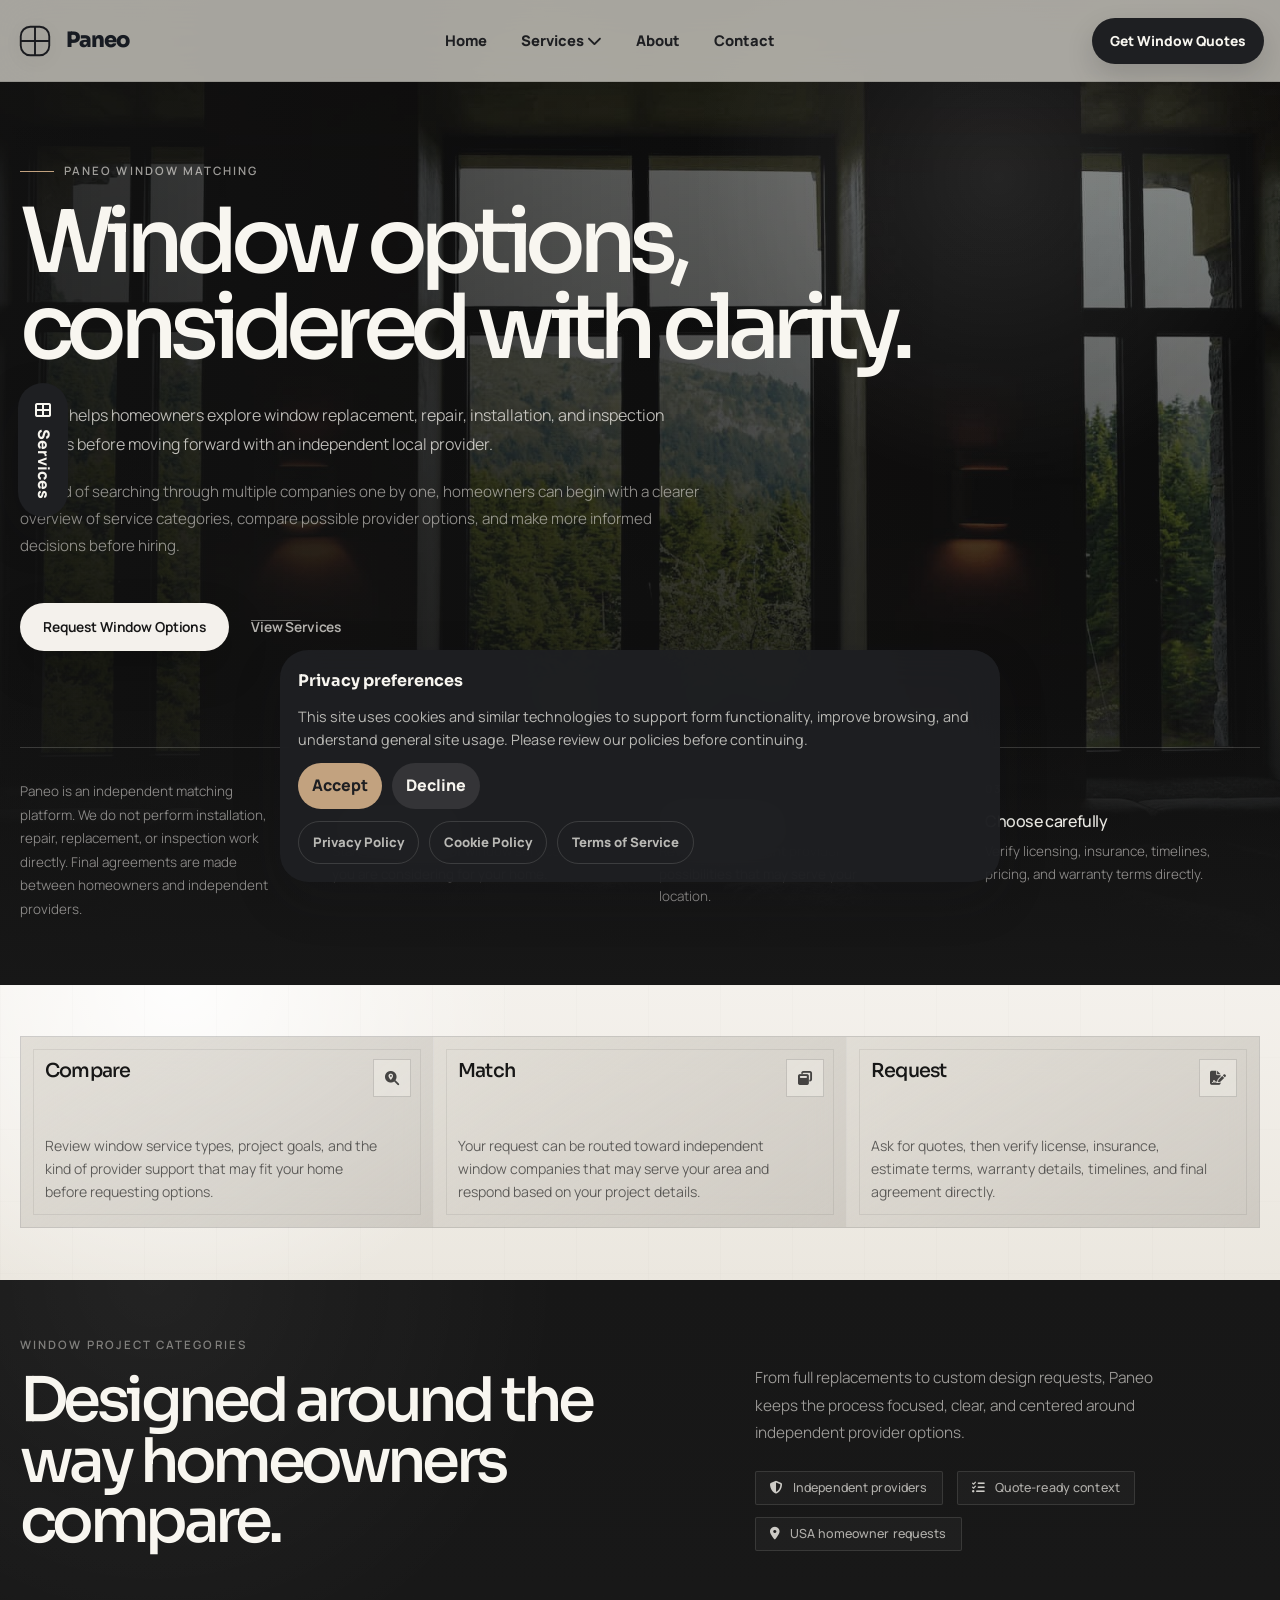
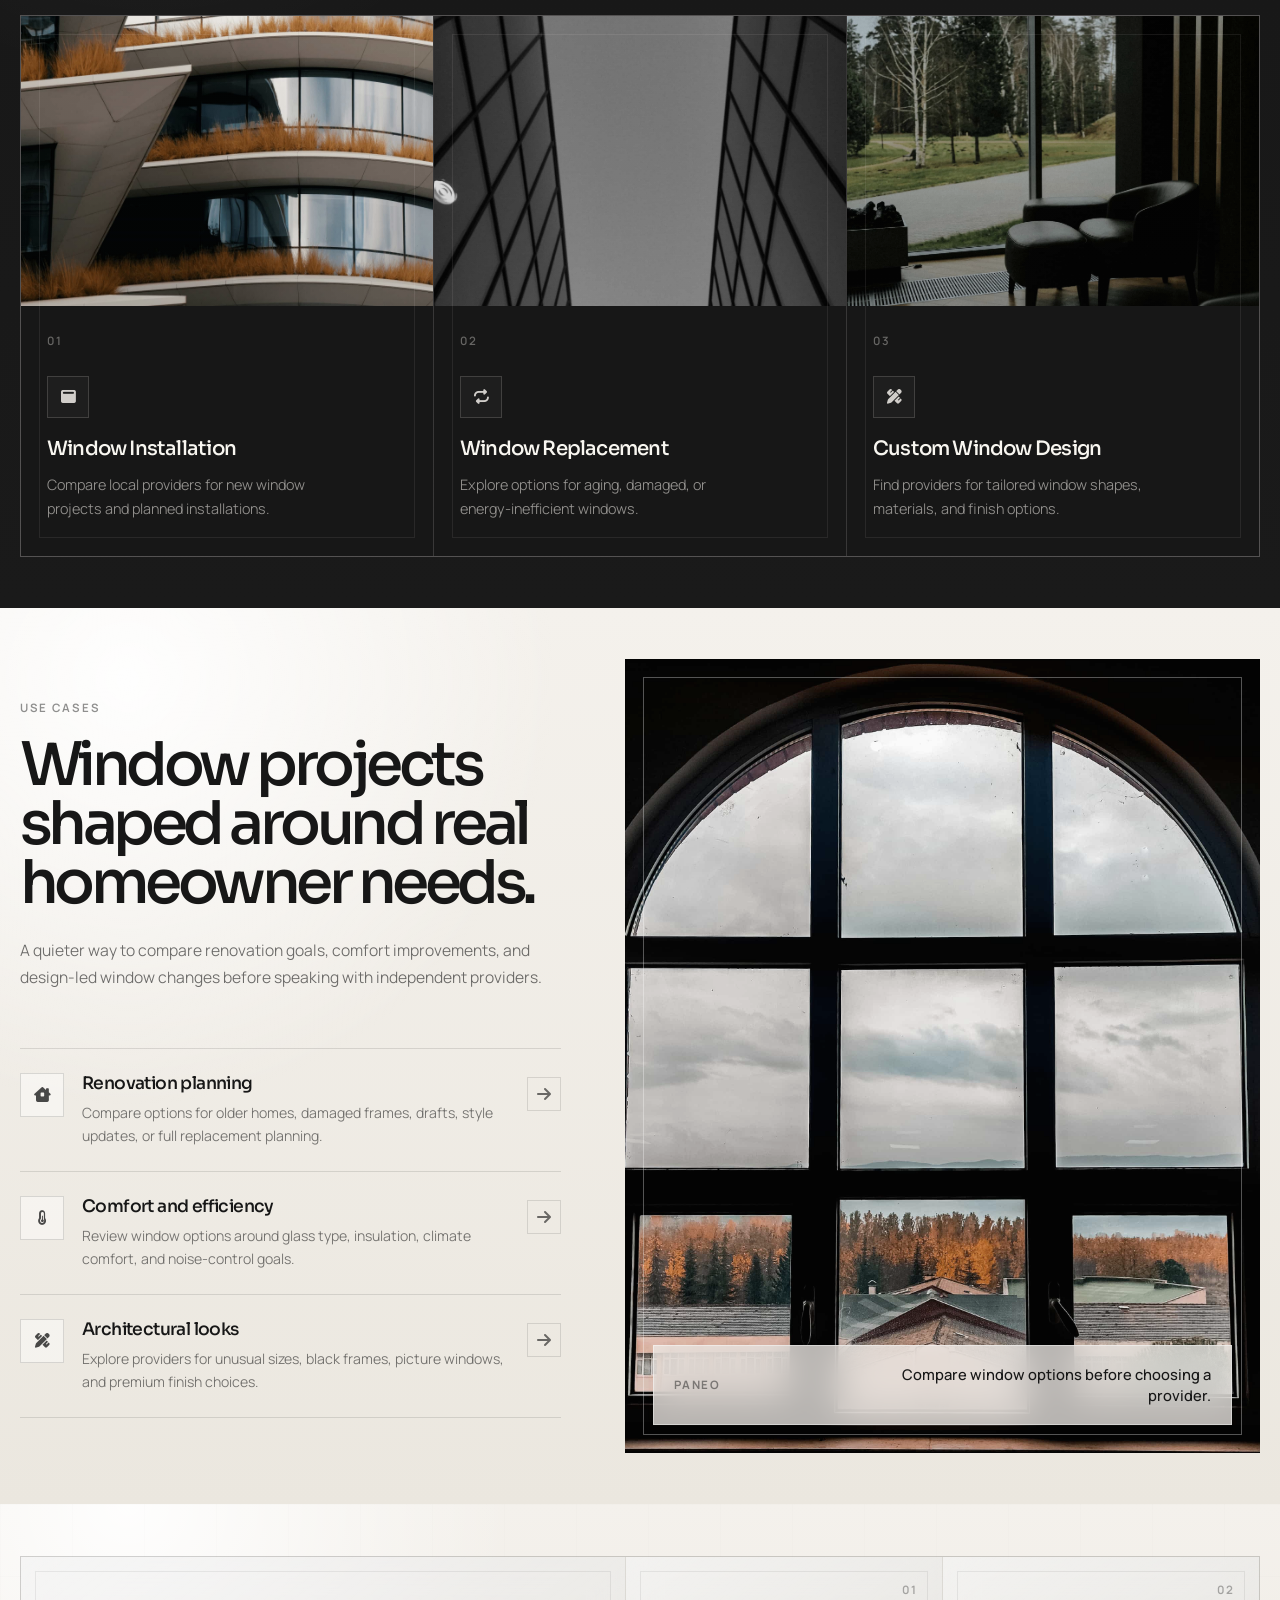
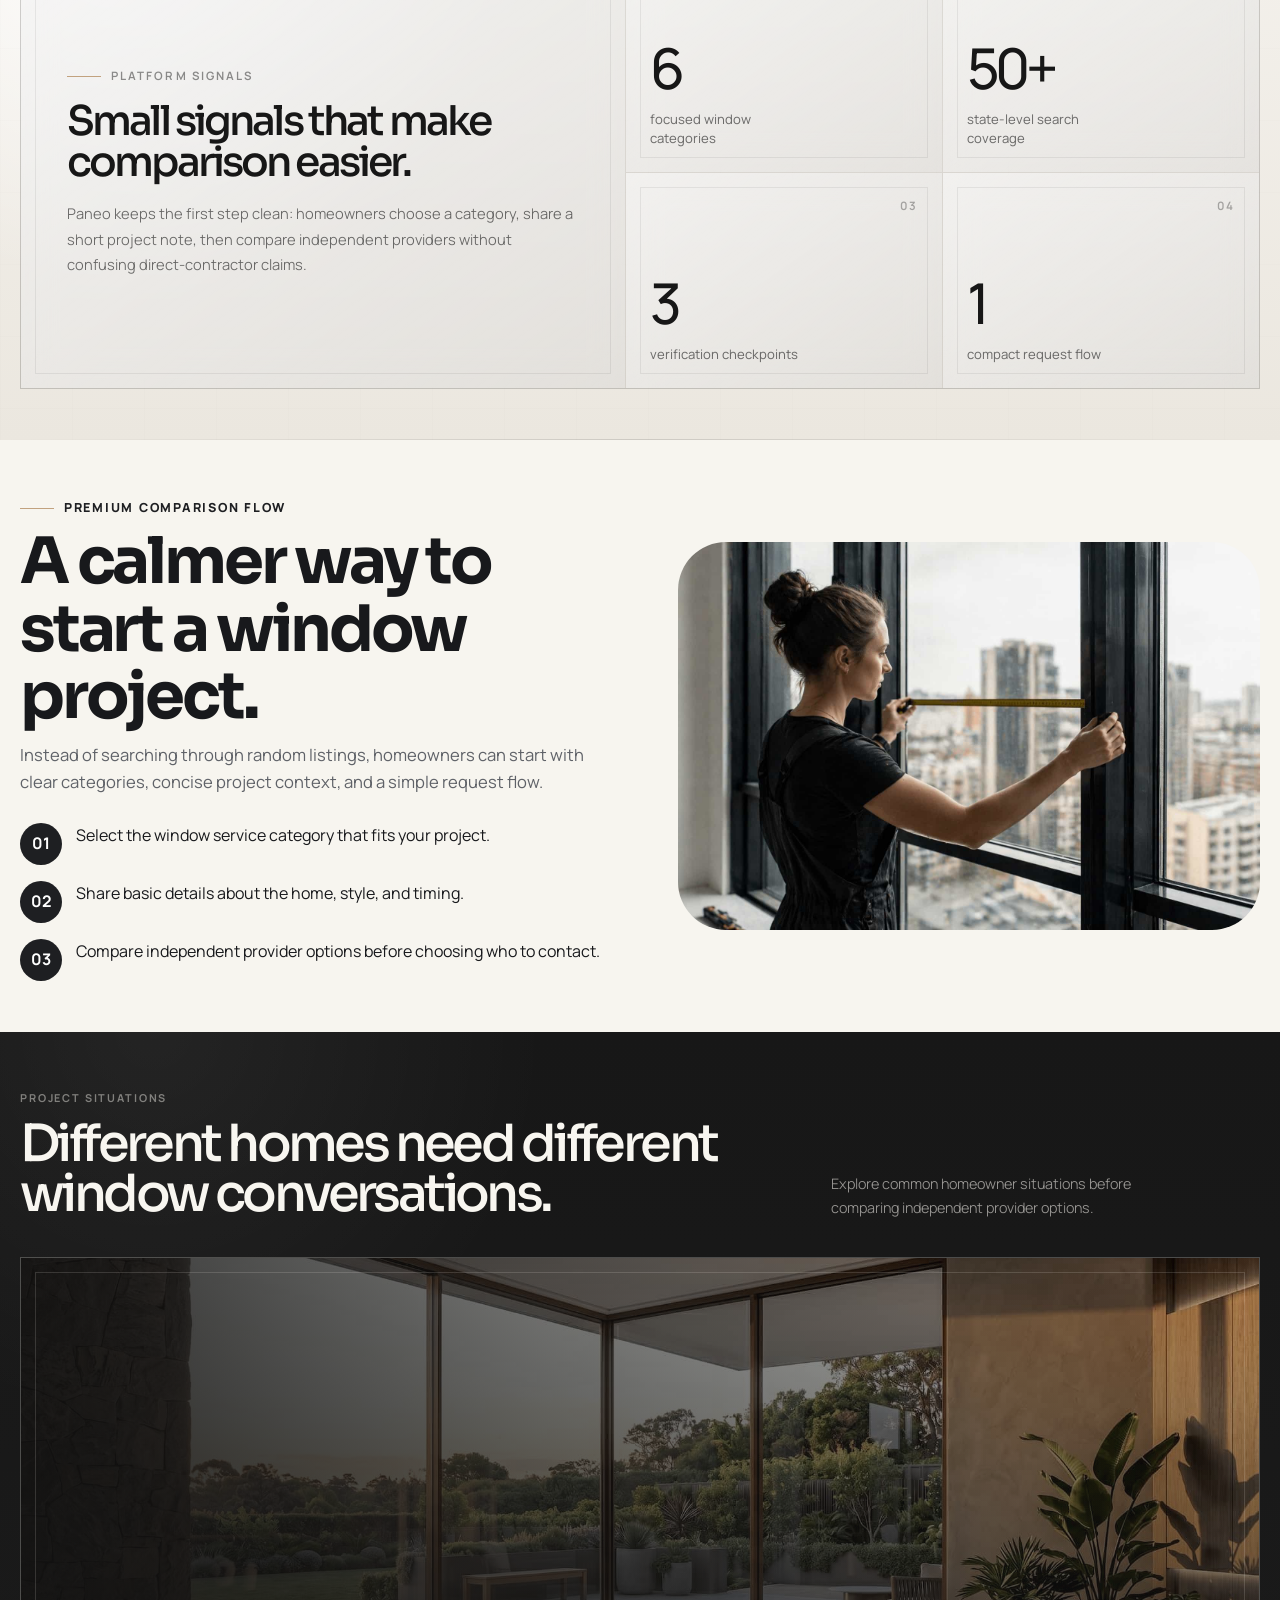
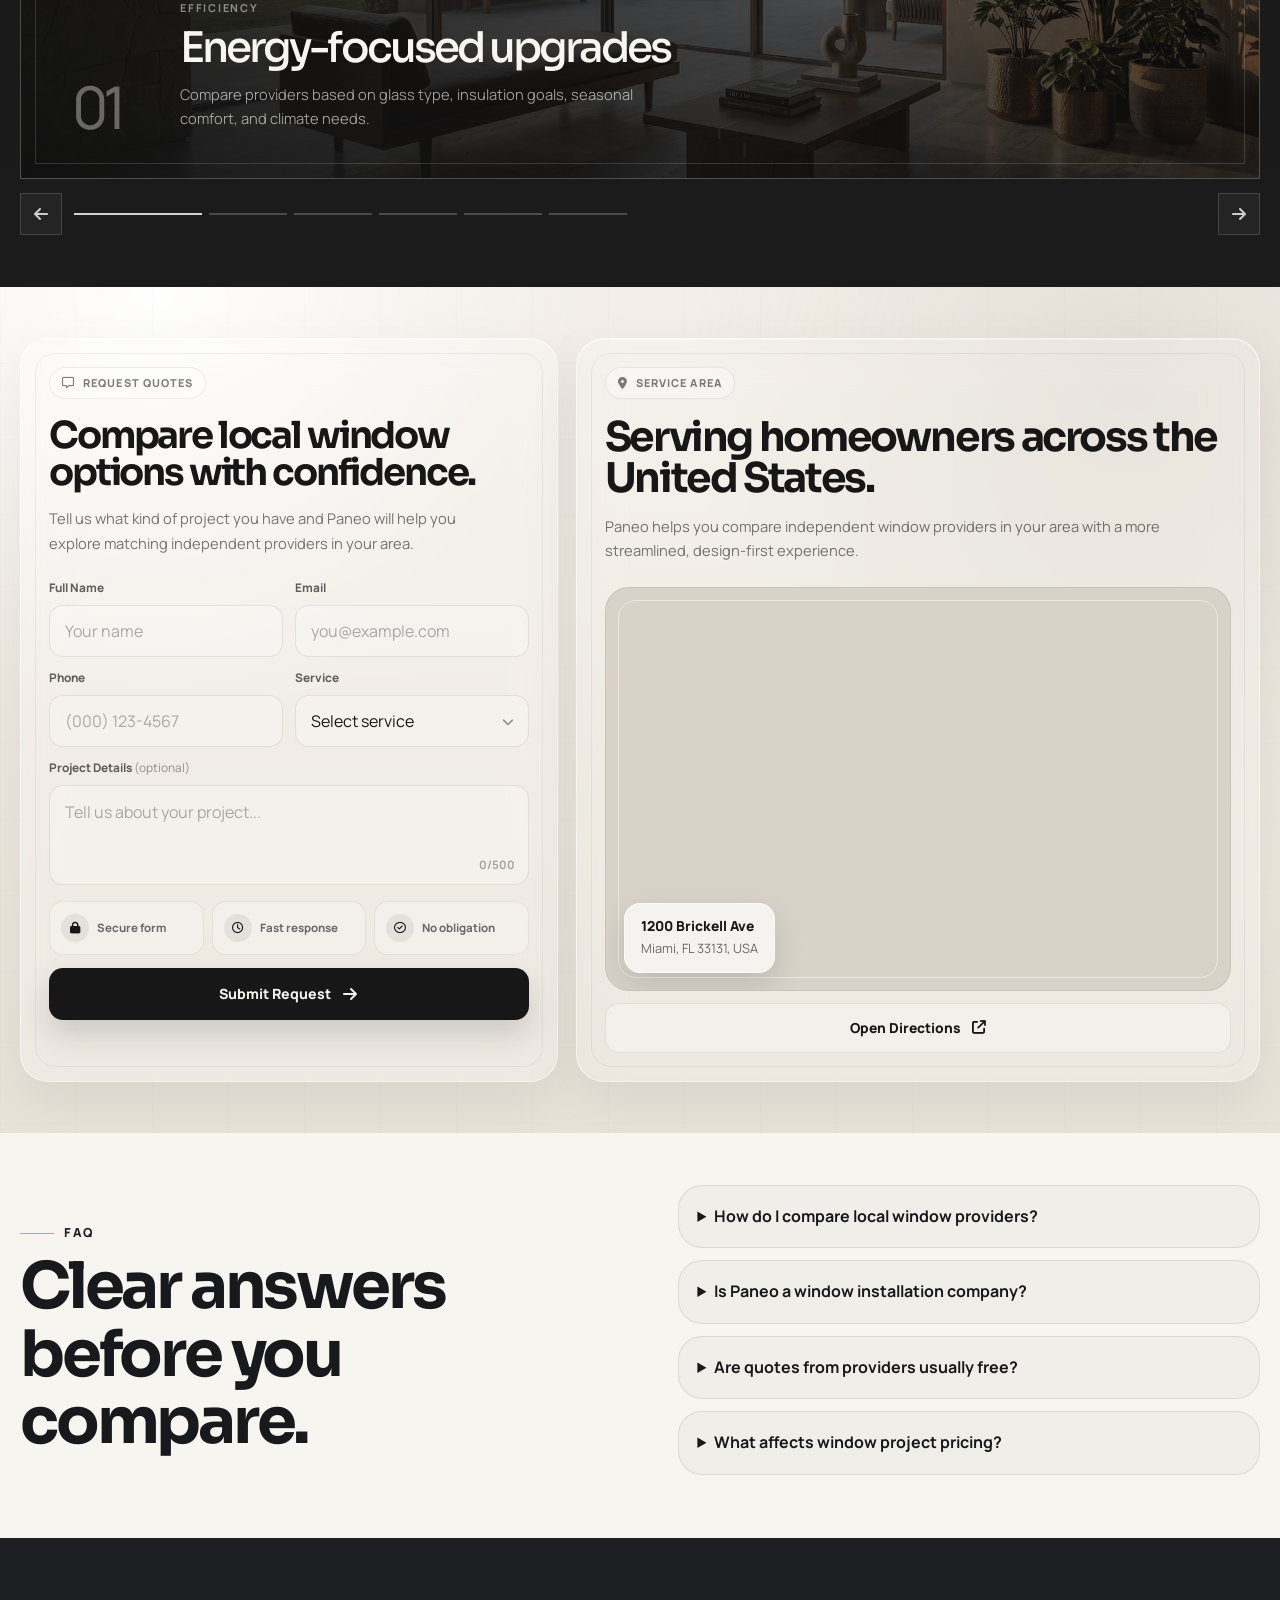
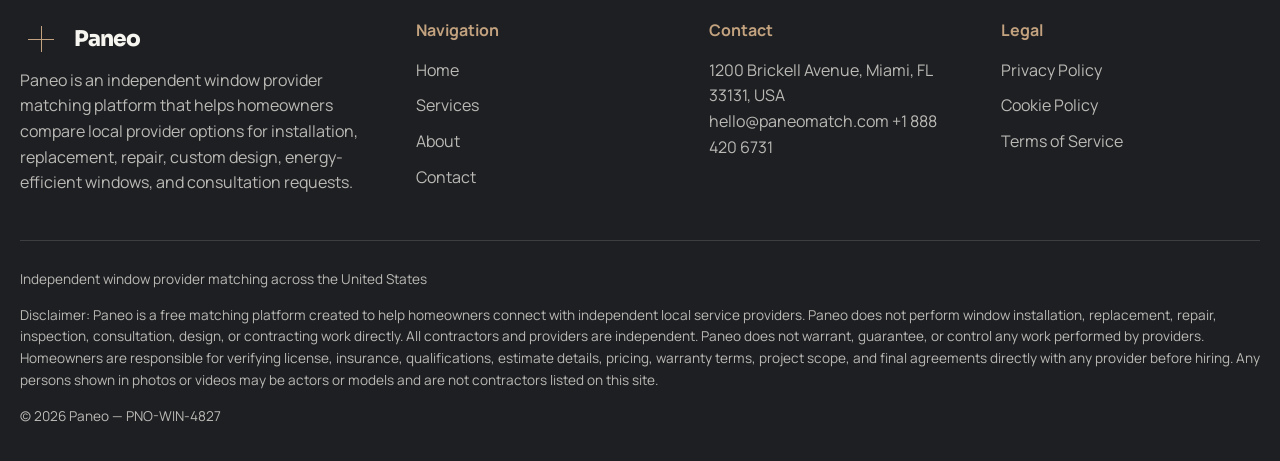
==== commit feebe83b: "+" ====
--- a/index.html
+++ b/index.html
@@ -11,28 +11,28 @@
 
     <link rel="icon" href="favicon.svg" type="image/svg+xml">
 
-    <!-- Fonts -->
+    
     <link
         href="https://fonts.googleapis.com/css2?family=Manrope:wght@400;500;600;700;800&family=Sora:wght@500;600;700;800&display=swap"
         rel="stylesheet">
 
-    <!-- Icons -->
+    
     <link rel="stylesheet" href="https://cdnjs.cloudflare.com/ajax/libs/font-awesome/6.5.0/css/all.min.css">
 
-    <!-- Swiper -->
+    
     <link rel="stylesheet" href="https://cdn.jsdelivr.net/npm/swiper@11/swiper-bundle.min.css" />
 
-    <!-- AOS -->
+    
     <link rel="stylesheet" href="https://unpkg.com/aos@2.3.1/dist/aos.css">
 
-    <!-- Styles -->
+    
     <link rel="stylesheet" href="css/style.css">
 </head>
 
 <body>
     <a class="skip-link" href="#main">Skip to content</a>
 
-    <!-- HEADER -->
+    
     <header class="site-header">
         <div class="header-inner">
             <a class="logo logo-premium-simple" href="index.html" aria-label="Paneo home">
@@ -73,7 +73,7 @@
         </div>
     </header>
 
-    <!-- MOBILE MENU -->
+    
     <div class="mobile-menu" data-mobile-menu aria-hidden="true">
         <div class="mobile-menu-inner">
             <nav class="mobile-nav" aria-label="Mobile navigation">
@@ -103,7 +103,7 @@
     </a>
 
     <main id="main">
-        <!-- HERO -->
+        
         <section class="home-hero">
             <div class="hero-bg">
                 <img src="images/home/home-hero.jpg" alt="Bright modern interior with elegant large windows">
@@ -173,7 +173,7 @@
             </div>
         </section>
 
-        <!-- INTRO STRIP -->
+        
         <section class="home-strip section">
             <div class="container strip-grid">
                 <div class="strip-item reveal-up">
@@ -205,7 +205,7 @@
             </div>
         </section>
 
-        <!-- SERVICES PREVIEW -->
+        
         <section class="home-services section">
             <div class="container">
                 <div class="home-services-head reveal-up">
@@ -273,7 +273,7 @@
         </section>
 
 
-        <!-- USE CASES UPGRADE -->
+        
         <section class="home-usecases section">
             <div class="container">
                 <div class="home-usecases-grid">
@@ -399,7 +399,7 @@
             </div>
         </section>
 
-        <!-- EXPERIENCE SECTION -->
+        
         <section class="home-experience section">
             <div class="container experience-grid">
                 <div class="experience-copy reveal-up">
@@ -432,7 +432,7 @@
             </div>
         </section>
 
-        <!-- SWIPER -->
+        
         <section class="home-slider section">
             <div class="container">
                 <div class="home-slider-head reveal-up">
@@ -582,12 +582,12 @@
             </div>
         </section>
 
-        <!-- MAP + FORM -->
+        
 <section class="home-contact section" id="contact">
     <div class="container">
         <div class="home-contact-grid">
 
-            <!-- LEFT: FORM -->
+            
             <div class="home-contact-card home-contact-form-card">
                 <div class="home-contact-card-inner">
                     <div class="home-contact-top">
@@ -670,7 +670,7 @@
                 </div>
             </div>
 
-            <!-- RIGHT: MAP -->
+            
             <div class="home-contact-card home-contact-map-card-wrap">
                 <div class="home-contact-card-inner">
                     <div class="home-contact-map-head">
@@ -730,7 +730,7 @@
     </div>
 </section>
 
-        <!-- FAQ -->
+        
         <section class="home-faq section">
             <div class="container faq-grid">
                 <div class="section-header reveal-up">
@@ -771,7 +771,7 @@
 
     <footer class="site-footer"></footer>
 
-    <!-- FAQ Schema -->
+    
     <script type="application/ld+json">
     {
         "@context": "https://schema.org",
--- a/css/style.css
+++ b/css/style.css
@@ -1,6 +1,4 @@
-/* ===============================
-   PANE0 / PANEO GLOBAL STYLES
-================================ */
+
 
 @import url("home.css");
 @import url("services.css");
@@ -10,9 +8,7 @@
 @import url("legal.css");
 
 
-/* ===============================
-   VARIABLES
-================================ */
+
 
 :root {
     --color-bg: #d1cfc7;
@@ -42,9 +38,7 @@
     --transition: 0.35s ease;
 }
 
-/* ===============================
-   RESET
-================================ */
+
 
 *,
 *::before,
@@ -116,9 +110,7 @@
     margin: 0;
 }
 
-/* ===============================
-   ACCESSIBILITY
-================================ */
+
 
 .skip-link {
     position: fixed;
@@ -142,9 +134,7 @@
     outline-offset: 4px;
 }
 
-/* ===============================
-   BASE LAYOUT
-================================ */
+
 
 .container {
     width: min(100% - 40px, var(--container));
@@ -235,9 +225,7 @@
     font-size: clamp(1rem, 1.3vw, 1.18rem);
 }
 
-/* ===============================
-   BUTTONS
-================================ */
+
 
 .btn {
     display: inline-flex;
@@ -286,9 +274,7 @@
     border-color: var(--color-dark);
 }
 
-/* ===============================
-   HEADER
-================================ */
+
 
 .site-header {
     position: fixed;
@@ -388,9 +374,7 @@
     color: var(--color-white);
 }
 
-/* ===============================
-   DROPDOWN
-================================ */
+
 
 .nav-dropdown {
     position: relative;
@@ -432,9 +416,7 @@
     background: rgba(194, 162, 127, 0.18);
 }
 
-/* ===============================
-   MOBILE MENU
-================================ */
+
 
 .mobile-menu {
     position: fixed;
@@ -506,9 +488,7 @@
     color: rgba(247, 245, 239, 0.78);
 }
 
-/* ===============================
-   STICKY LEFT SERVICE BUTTON
-================================ */
+
 
 .sticky-service-btn {
     position: fixed;
@@ -534,9 +514,7 @@
     color: var(--color-dark);
 }
 
-/* ===============================
-   CARDS
-================================ */
+
 
 .premium-card {
     position: relative;
@@ -585,9 +563,7 @@
     gap: 12px;
 }
 
-/* ===============================
-   FORMS
-================================ */
+
 
 .form-card {
     max-width: 560px;
@@ -651,9 +627,7 @@
     transform: scale(1);
 }
 
-/* ===============================
-   FOOTER
-================================ */
+
 
 .site-footer {
     position: relative;
@@ -710,9 +684,7 @@
     font-size: 0.85rem;
 }
 
-/* ===============================
-   COOKIE BANNER
-================================ */
+
 
 .cookie-banner {
     position: fixed;
@@ -774,9 +746,7 @@
     font-size: 0.82rem;
 }
 
-/* ===============================
-   ANIMATION HELPERS
-================================ */
+
 
 .reveal-up {
     opacity: 1;
@@ -813,9 +783,7 @@
     width: 100%;
 }
 
-/* ===============================
-   RESPONSIVE
-================================ */
+
 
 @media (max-width: 1100px) {
     .desktop-nav {
@@ -908,9 +876,7 @@
     }
 }
 
-/* ===============================
-   LOGO FIX
-================================ */
+
 
 .site-header .logo {
     display: inline-flex;
@@ -956,9 +922,7 @@
     transform: translateY(-50%);
 }
 
-/* ===============================
-   PREMIUM SIMPLE LOGO
-================================ */
+
 
 .logo-premium-simple {
     display: inline-flex;
@@ -969,28 +933,28 @@
     letter-spacing: -0.045em;
 }
 
-/* сама иконка */
+
 .logo-premium-simple .logo-icon {
     width: 38px;
     height: 38px;
     stroke: #1a1b1f;
     stroke-width: 2.4;
-    /* жирнее */
+    
     border-radius: 12px;
 
-    /* subtle depth */
+    
     filter: drop-shadow(0 4px 8px rgba(0, 0, 0, 0.08));
     transition: all 0.3s ease;
 }
 
-/* текст */
+
 .logo-premium-simple .logo-text {
     font-size: 1.32rem;
     color: #171b22;
     transition: 0.3s ease;
 }
 
-/* hover — дорогой subtle */
+
 .logo-premium-simple:hover .logo-icon {
     stroke: #b08a5e;
     transform: translateY(-1px);
@@ -1017,9 +981,7 @@
     font-weight: 850;
 }
 
-/* ===============================
-   PREMIUM COMPACT BURGER MENU
-================================ */
+
 
 .mobile-menu-toggle {
     display: none;
@@ -1206,9 +1168,7 @@
     }
 }
 
-/* ===============================
-   HEADER MOBILE POLISH
-================================ */
+
 
 .site-header.is-scrolled {
     background: rgba(247, 245, 239, 0.9);
@@ -1219,7 +1179,7 @@
     white-space: nowrap;
 }
 
-/* prettier desktop quote button */
+
 .header-actions .btn-primary {
     min-height: 46px;
     padding: 0 18px;
@@ -1228,7 +1188,7 @@
     box-shadow: 0 12px 28px rgba(17, 20, 26, 0.16);
 }
 
-/* mobile: make Get Window Quotes an icon button */
+
 @media (max-width: 760px) {
     .header-actions .btn-primary {
         width: 42px;
@@ -1266,7 +1226,7 @@
     }
 }
 
-/* smaller header on very small phones */
+
 @media (max-width: 420px) {
     .logo-premium-simple .logo-icon {
         width: 34px;
@@ -1289,9 +1249,7 @@
     }
 }
 
-/* ===============================
-   PREMIUM FULLSCREEN MOBILE MENU
-================================ */
+
 
 @media (max-width: 900px) {
     .header-actions .btn-primary {
@@ -1439,11 +1397,9 @@
     }
 }
 
-/* ===============================
-   FINAL ICON CENTER FIX
-================================ */
-
-/* все кнопки с иконками */
+
+
+
 .btn,
 .mobile-menu-toggle,
 .home-slider-btn,
@@ -1458,7 +1414,7 @@
     gap: 10px;
 }
 
-/* сама иконка */
+
 .btn i,
 .mobile-menu-toggle i,
 .home-slider-btn i,
@@ -1476,7 +1432,7 @@
     text-align: center !important;
 }
 
-/* Font Awesome внутри */
+
 .btn i::before,
 .mobile-menu-toggle i::before,
 .home-slider-btn i::before,
@@ -1487,7 +1443,7 @@
     line-height: 1 !important;
 }
 
-/* кнопка телефона в мобилке — только иконка */
+
 @media (max-width: 760px) {
     .header-actions .btn-primary[data-phone] {
         width: 42px !important;
@@ -1522,7 +1478,7 @@
     }
 }
 
-/* Burger only tablet/mobile */
+
 
 .mobile-menu-toggle {
     display: none !important;
@@ -1558,16 +1514,14 @@
     }
 }
 
-/* MOBILE — hide home slider heading */
+
 @media (max-width: 640px) {
     .home-slider-head {
         display: none !important;
     }
 }
 
-/* ===============================
-   FINAL HEADER ICON ALIGN FIX
-================================ */
+
 
 .header-actions {
     display: flex;
@@ -1576,7 +1530,7 @@
     gap: 10px;
 }
 
-/* desktop button */
+
 .header-actions .btn-primary[data-phone] {
     display: inline-flex !important;
     align-items: center !important;
@@ -1584,12 +1538,12 @@
     line-height: 1 !important;
 }
 
-/* burger must stay hidden on desktop */
+
 .mobile-menu-toggle {
     display: none !important;
 }
 
-/* tablet/mobile header icons */
+
 @media (max-width: 1100px) {
     .mobile-menu-toggle {
         display: grid !important;
@@ -1597,7 +1551,7 @@
     }
 }
 
-/* mobile phone circle */
+
 @media (max-width: 900px) {
     .header-actions .btn-primary[data-phone] {
         position: relative;
@@ -1656,12 +1610,9 @@
     }
 }
 
-/* ===============================
-   GLOBAL SITE POLISH
-   adaptive / hovers / color shifts
-================================ */
-
-/* Smooth transitions for main interactive elements */
+
+
+
 a,
 button,
 .btn,
@@ -1699,7 +1650,7 @@
         opacity 0.28s ease;
 }
 
-/* Better focus */
+
 a:focus-visible,
 button:focus-visible,
 input:focus-visible,
@@ -1709,7 +1660,7 @@
     outline-offset: 4px;
 }
 
-/* Better image hover */
+
 img {
     transition: transform 0.7s ease, filter 0.7s ease;
 }
@@ -1722,7 +1673,7 @@
     transform: scale(1.045);
 }
 
-/* Buttons polish */
+
 .btn {
     position: relative;
     overflow: hidden;
@@ -1760,7 +1711,7 @@
     color: #f7f5ef;
 }
 
-/* Header polish */
+
 .site-header {
     transition:
         background 0.3s ease,
@@ -1774,7 +1725,7 @@
     box-shadow: 0 16px 40px rgba(17, 20, 26, 0.08);
 }
 
-/* Desktop nav hover */
+
 .desktop-nav a,
 .nav-dropdown-toggle {
     position: relative;
@@ -1799,7 +1750,7 @@
     transform: scaleX(1);
 }
 
-/* Dropdown better hover */
+
 .services-dropdown a:hover {
     background: rgba(23, 23, 23, 0.08);
     transform: translateX(4px);
@@ -1809,7 +1760,7 @@
     color: #171717;
 }
 
-/* Cards hover */
+
 .premium-card:hover,
 .factor-card:hover,
 .service-option-card:hover,
@@ -1824,7 +1775,7 @@
     box-shadow: 0 24px 58px rgba(17, 20, 26, 0.14);
 }
 
-/* Light cards color shift */
+
 .service-feature:hover,
 .factor-card:hover,
 .service-option-card:hover,
@@ -1835,7 +1786,7 @@
     border-color: rgba(23, 23, 23, 0.16);
 }
 
-/* Icon hover */
+
 .factor-card:hover i,
 .service-option-card:hover i,
 .service-feature:hover i,
@@ -1846,7 +1797,7 @@
     color: #f7f5ef;
 }
 
-/* Dark sections card hover */
+
 .service-verify-grid article:hover,
 .rail-item:hover,
 .contact-next-card:hover,
@@ -1854,7 +1805,7 @@
     background: rgba(244, 241, 236, 0.1);
 }
 
-/* FAQ hover */
+
 .faq-list details {
     overflow: hidden;
 }
@@ -1868,7 +1819,7 @@
     color: #000;
 }
 
-/* Forms polish */
+
 input:hover,
 textarea:hover,
 select:hover {
@@ -1882,7 +1833,7 @@
     box-shadow: 0 0 0 4px rgba(194, 162, 127, 0.14);
 }
 
-/* Logo hover */
+
 .logo-premium-simple:hover .logo-icon {
     stroke: #b08a5e;
     transform: translateY(-1px) scale(1.03);
@@ -1892,7 +1843,7 @@
     color: #b08a5e;
 }
 
-/* Mobile menu polish */
+
 .mobile-nav a:hover,
 .mobile-services-toggle:hover {
     background: rgba(23, 23, 23, 0.08);
@@ -1904,16 +1855,14 @@
     color: #171717;
 }
 
-/* Sticky service button */
+
 .sticky-service-btn:hover {
     transform: translateY(-50%) translateX(4px);
     background: #f4f1ec;
     color: #171717;
 }
 
-/* ===============================
-   GLOBAL RESPONSIVE IMPROVEMENTS
-================================ */
+
 
 @media (max-width: 1100px) {
     .section {
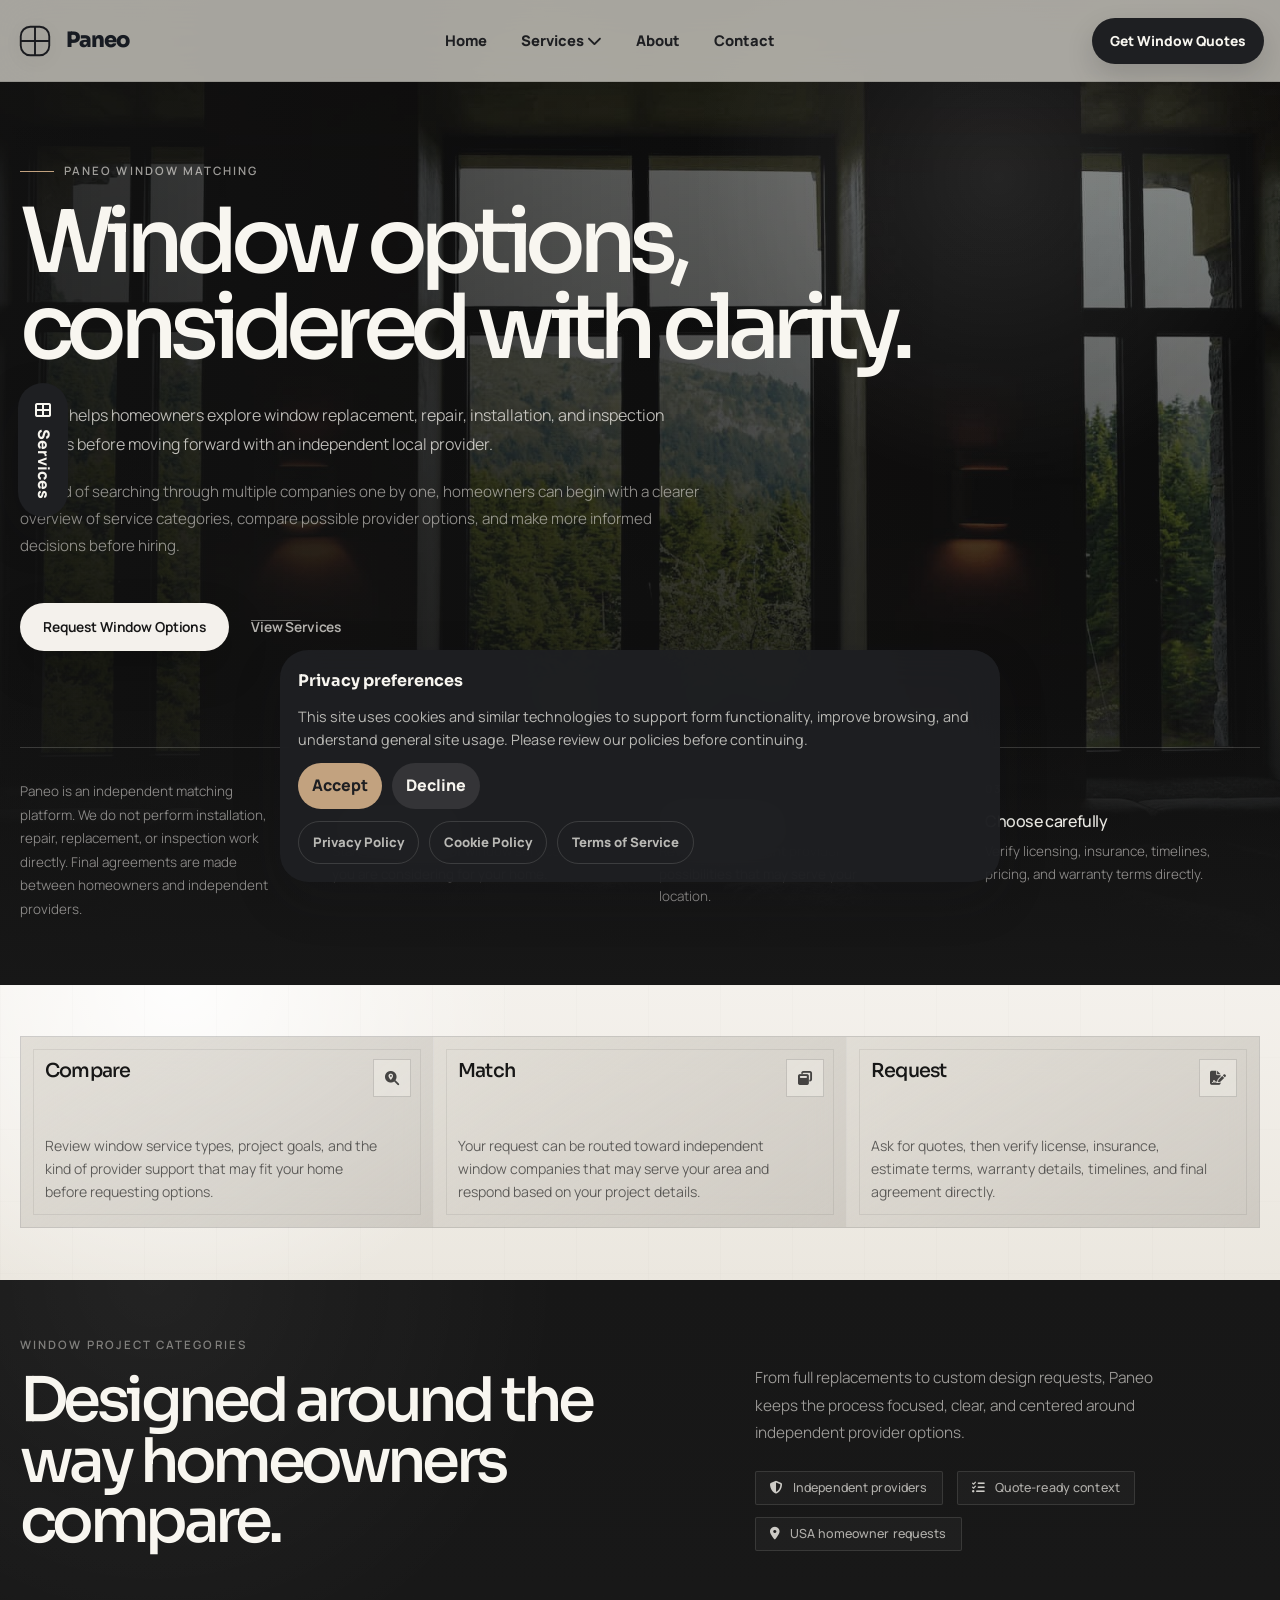
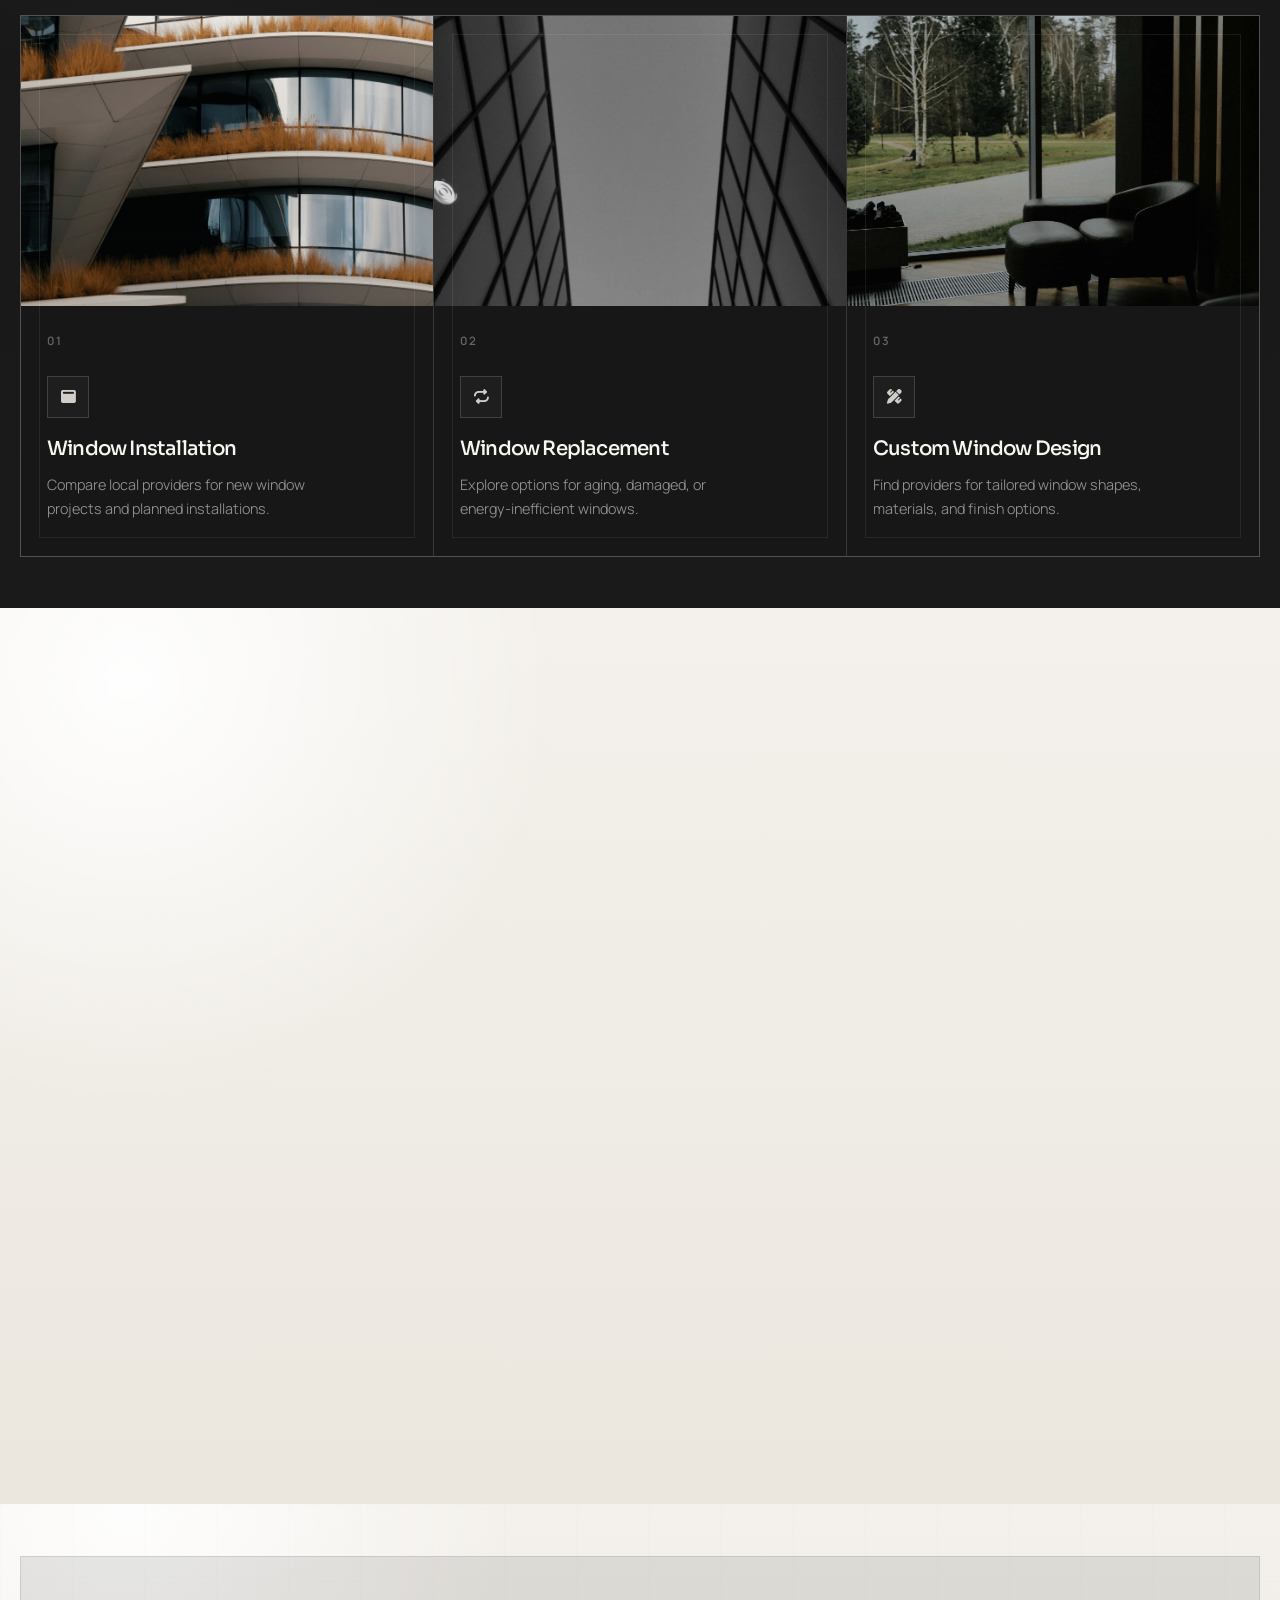
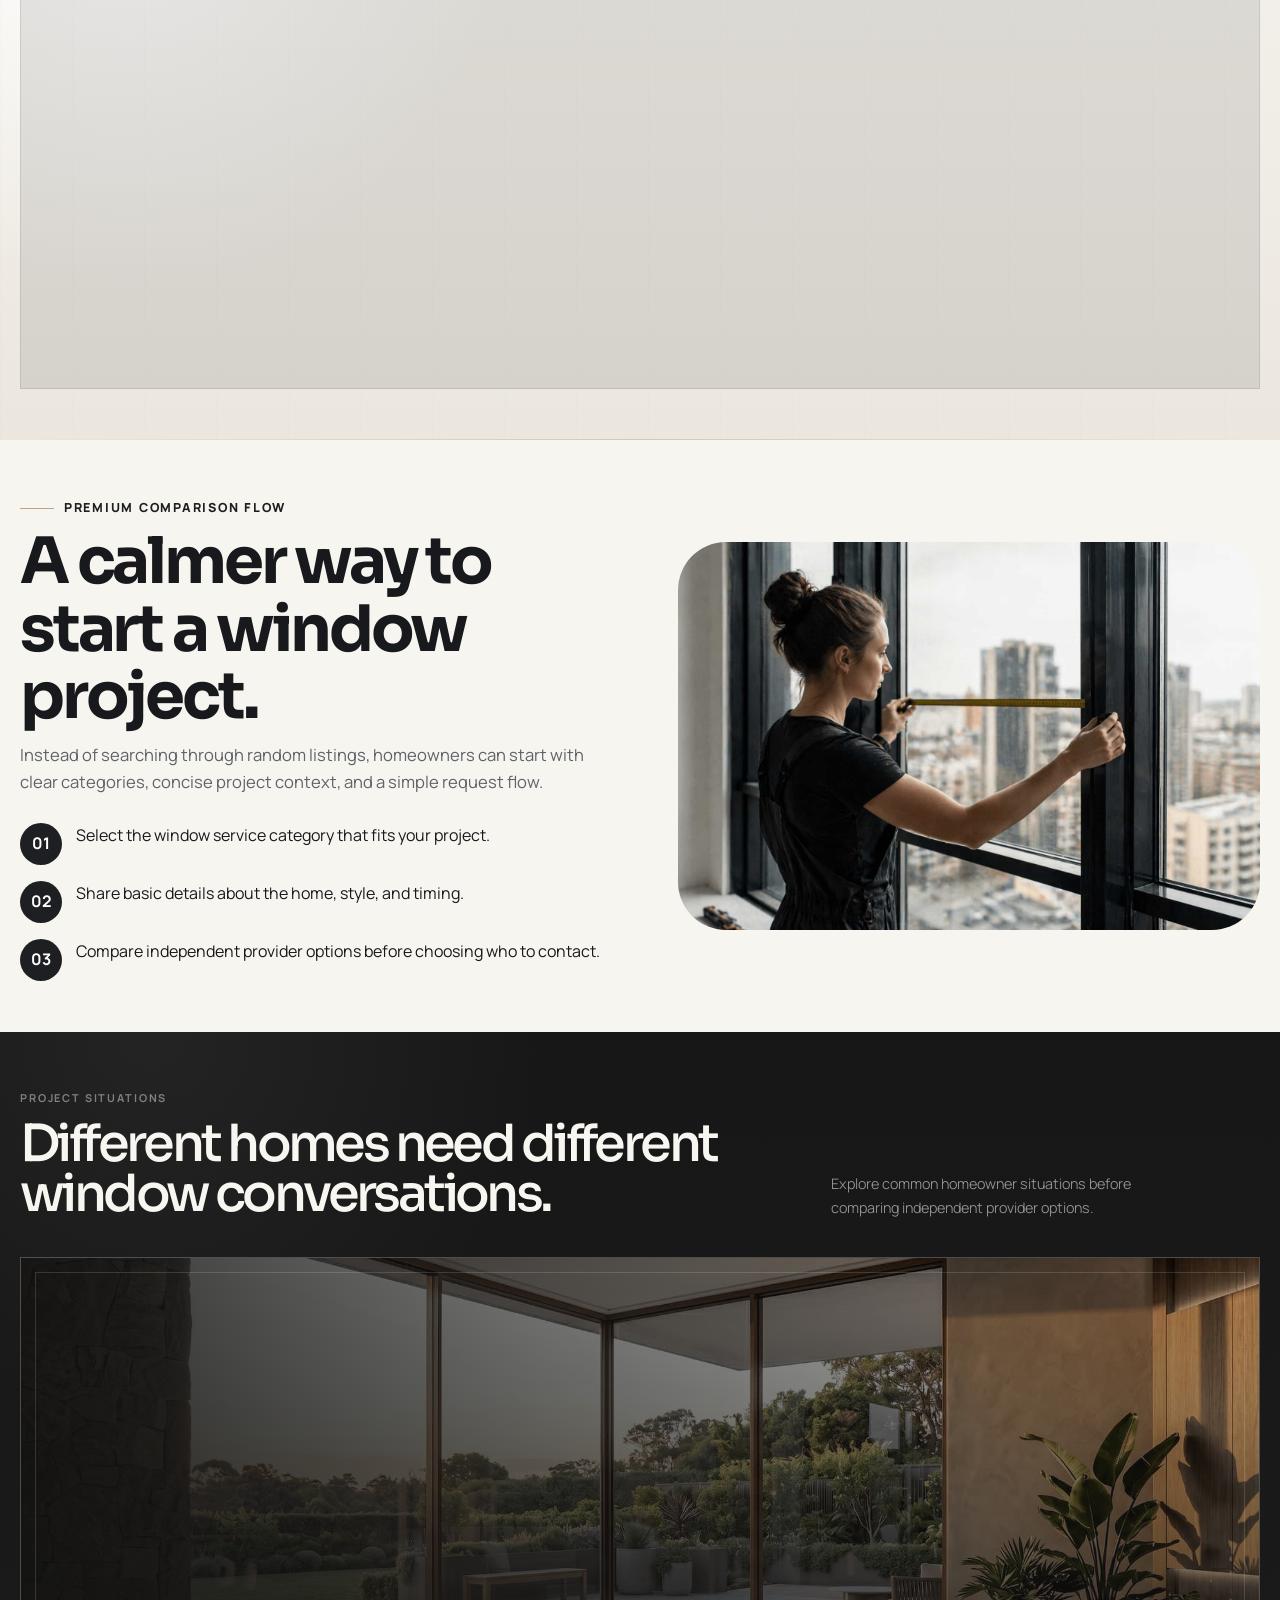
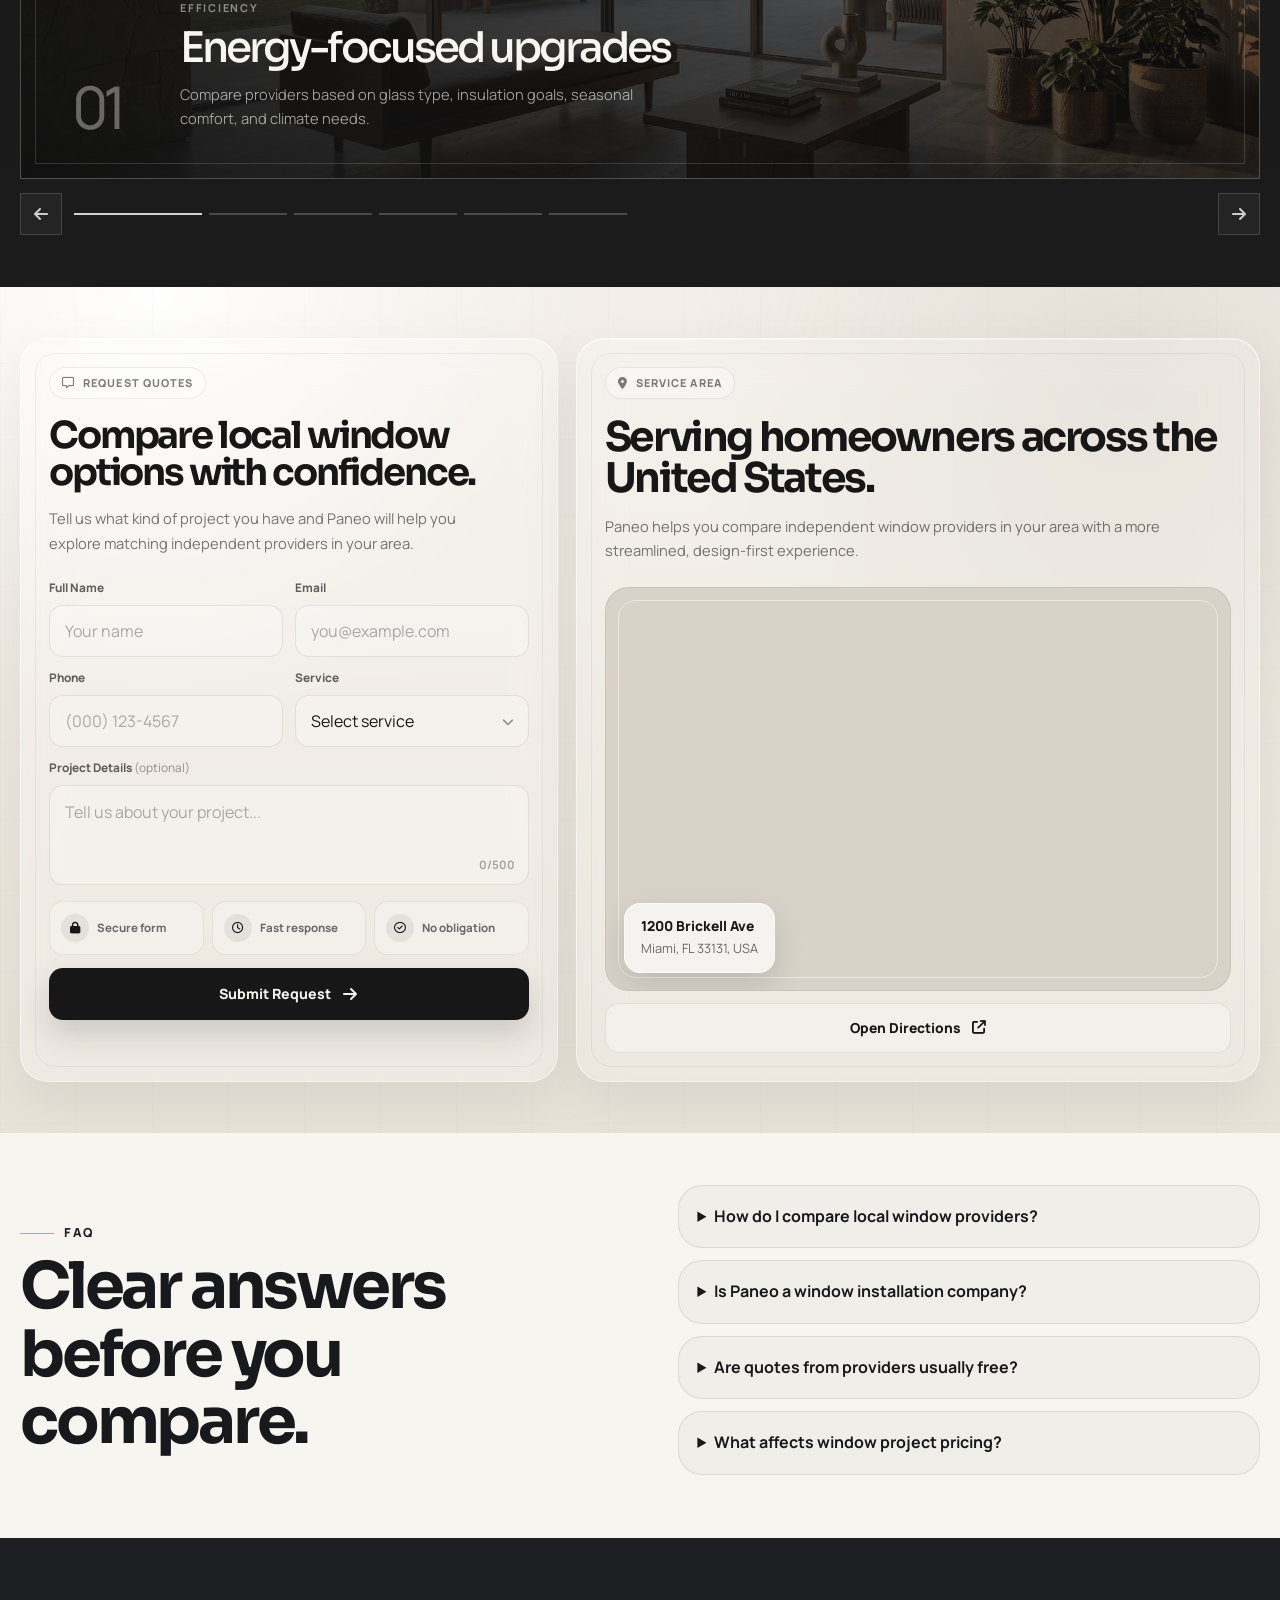
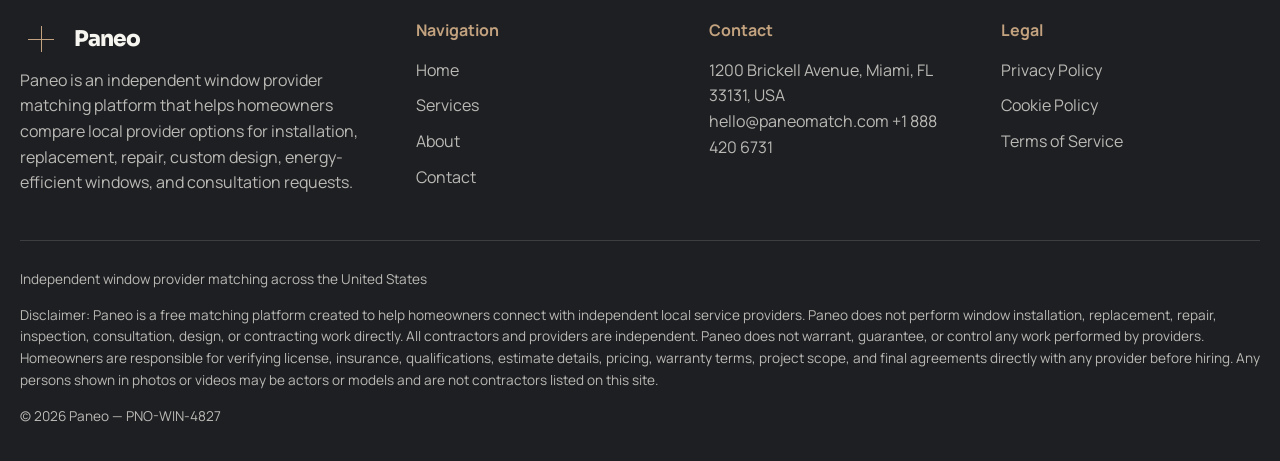
==== commit 3628d885: "Remove duplicate image assets and repoint references" ====
--- a/index.html
+++ b/index.html
@@ -231,7 +231,7 @@
                 <div class="home-services-grid">
                     <a class="home-service-card reveal-up" href="window-installation.html">
                         <div class="home-service-card__image">
-                            <img src="images/services/window-card-installation.jpg" alt="Modern window installation project">
+                            <img src="images/service-pages/custom-window-detail.jpg" alt="Modern window installation project">
                         </div>
 
                         <div class="home-service-card__content">
@@ -427,7 +427,7 @@
                 </div>
 
                 <div class="experience-visual reveal-up">
-                    <img src="images/home/home-square-window-detail.jpg" alt="Close-up of modern window frame">
+                    <img src="images/services/window-repair.jpg" alt="Close-up of modern window frame">
                 </div>
             </div>
         </section>
@@ -470,7 +470,7 @@
                             </div>
 
                             <div class="swiper-slide project-slide">
-                                <img src="images/home/slider-repair-window.jpg" alt="Window repair detail">
+                                <img src="images/contact/contact-note-bg.jpg" alt="Window repair detail">
 
                                 <div class="project-slide-overlay"></div>
 
